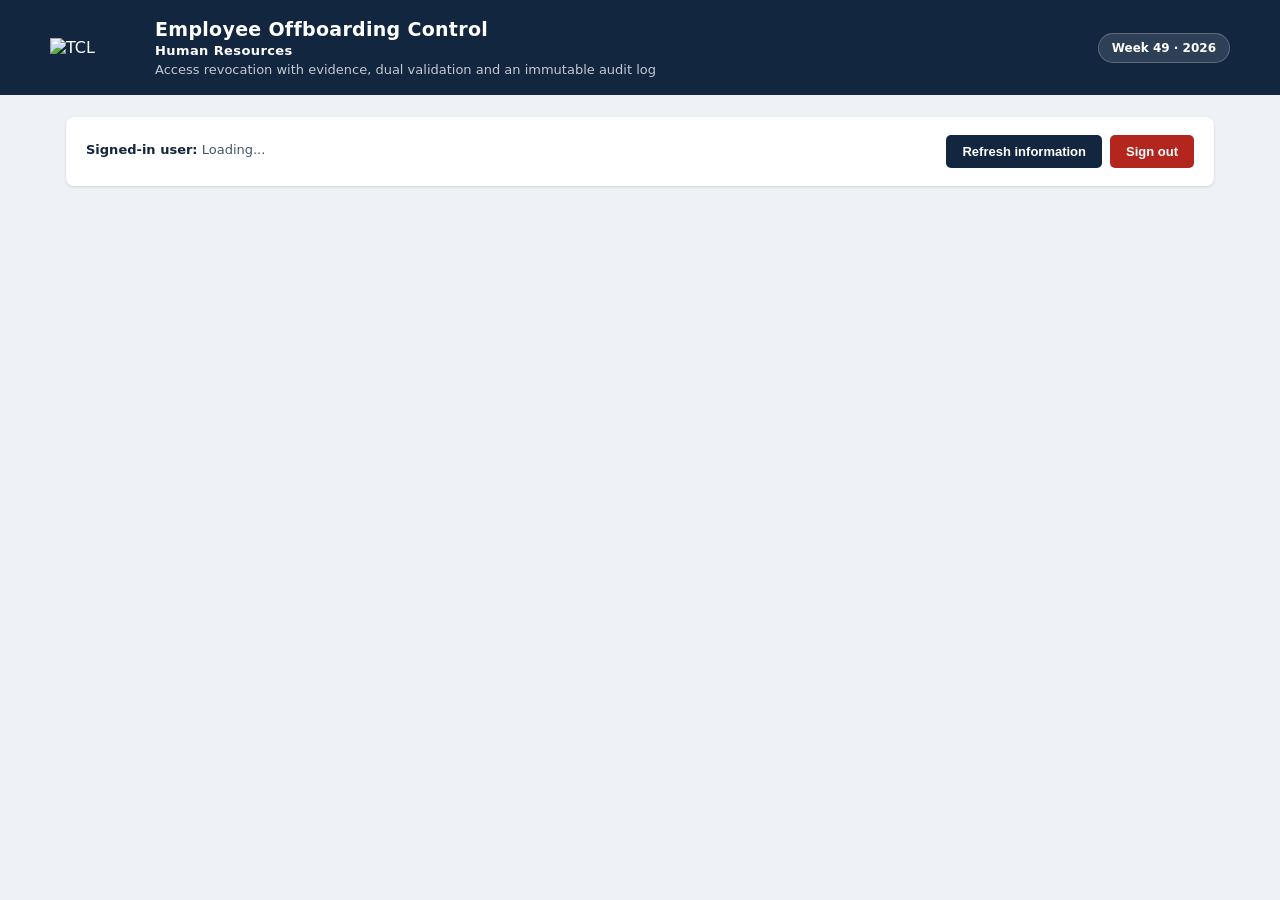
==== src/main/resources/static/index.html @ 0ecf7e20 "Primera versión del sistema de offboarding" ====
<!DOCTYPE html>
<html lang="en">
<head>
<meta charset="utf-8">
<meta name="viewport" content="width=device-width, initial-scale=1">
<meta http-equiv="Cache-Control" content="no-cache, no-store, must-revalidate">
<meta http-equiv="Pragma" content="no-cache">
<meta http-equiv="Expires" content="0">
<title>Employee Offboarding Control</title>

<style>
*{box-sizing:border-box}

body{
  font-family:system-ui,Segoe UI,sans-serif;
  margin:0;
  background:#eef1f5;
  color:#1c2530
}

header{
  background:#12263f;
  color:#fff;
  padding:18px 26px
}

header h1{
  margin:0;
  font-size:19px;
  letter-spacing:.3px
}

header p{
  margin:4px 0 0;
  font-size:13px;
  opacity:.75
}

main{
  max-width:1180px;
  margin:22px auto;
  padding:0 16px
}

.hidden{
  display:none!important
}

.card{
  background:#fff;
  border-radius:8px;
  padding:18px 20px;
  margin-bottom:18px;
  box-shadow:0 1px 3px rgba(0,0,0,.12)
}

.card h2{
  margin:0 0 14px;
  font-size:15px;
  text-transform:uppercase;
  letter-spacing:.6px;
  color:#3f5875;
  border-bottom:2px solid #e3e8ee;
  padding-bottom:8px
}

.session-card{
  display:flex;
  justify-content:space-between;
  align-items:center;
  gap:16px;
  flex-wrap:wrap
}

.session-info{
  font-size:13px;
  color:#42556c
}

.session-info strong{
  color:#12263f
}

.session-roles{
  margin-top:5px;
  font-size:11px;
  color:#66788c
}

.profile-label{
  display:inline-block;
  margin-top:7px;
  padding:3px 10px;
  border-radius:12px;
  background:#d7e9fb;
  color:#14548c;
  font-size:11px;
  font-weight:700
}

.session-actions{
  display:flex;
  align-items:center;
  gap:8px
}

.session-actions form{
  margin:0
}

.session-actions button{
  margin-top:0
}

button.logout{
  background:#b3261e
}

button.logout:hover{
  background:#8e1d17
}

label{
  display:block;
  font-size:12px;
  font-weight:600;
  color:#5a6b7f;
  margin:8px 0 3px
}

input,select,textarea{
  width:100%;
  padding:8px 10px;
  border:1px solid #c8d2de;
  border-radius:5px;
  font-size:13px;
  font-family:inherit
}

.grid{
  display:grid;
  grid-template-columns:repeat(auto-fit,minmax(210px,1fr));
  gap:0 14px
}

button{
  background:#12263f;
  color:#fff;
  border:0;
  padding:9px 16px;
  border-radius:5px;
  cursor:pointer;
  font-size:13px;
  font-weight:600;
  margin-top:12px
}

button:hover{
  background:#1d3a5f
}

button.mini{
  padding:5px 10px;
  font-size:11px;
  margin:2px 3px 2px 0
}

button.ok{
  background:#1c7a4a
}

button.ok:hover{
  background:#239159
}

button.val{
  background:#8a5a00
}

button.val:hover{
  background:#a86e00
}

table{
  width:100%;
  border-collapse:collapse;
  font-size:13px
}

th{
  background:#f4f7fa;
  text-align:left;
  padding:8px;
  font-size:11px;
  text-transform:uppercase;
  color:#5a6b7f;
  border-bottom:2px solid #e3e8ee
}

td{
  padding:8px;
  border-bottom:1px solid #eef1f5;
  vertical-align:top
}

.table-wrapper{
  width:100%;
  overflow-x:auto
}

.pill{
  display:inline-block;
  padding:2px 9px;
  border-radius:11px;
  font-size:11px;
  font-weight:700;
  margin:1px
}

.PENDIENTE{
  background:#fdf0d5;
  color:#8a5a00
}

.COMPLETADA{
  background:#d7e9fb;
  color:#14548c
}

.VALIDADA{
  background:#d5f0e0;
  color:#146c42
}

.CRITICO,.ALTO{
  background:#fbdcd8;
  color:#a52314
}

.NORMAL,.BAJO{
  background:#e2e7ee;
  color:#42556c
}

.crit{
  color:#a52314;
  font-weight:700
}


.case-header{
  display:flex;
  align-items:center;
  gap:10px;
  width:100%
}

.case-toggle{
  flex:0 0 auto;
  width:31px;
  height:31px;
  margin:0;
  padding:0;
  border-radius:50%;
  background:#e5ebf2;
  color:#12263f;
  display:flex;
  align-items:center;
  justify-content:center;
  cursor:pointer
}

.case-toggle:hover{
  background:#d2dce8
}

.case-arrow{
  display:inline-block;
  font-size:13px;
  transition:transform .18s ease
}

.caso.expanded .case-arrow{
  transform:rotate(90deg)
}

.case-summary{
  flex:1;
  min-width:0
}

.case-summary-main{
  display:flex;
  align-items:center;
  gap:7px;
  flex-wrap:wrap
}

.case-summary-secondary{
  margin-top:3px;
  color:#5a6b7f;
  font-size:12px
}

.caso-body{
  display:none
}

.caso.expanded .caso-body{
  display:block
}

.case-count{
  color:#5a6b7f;
  font-size:11px;
  white-space:nowrap
}

.empty-row{
  padding:14px;
  text-align:center;
  color:#66788c
}

.caso{
  border:1px solid #dde4ec;
  border-radius:7px;
  margin-bottom:14px;
  overflow:hidden
}

.caso-h{
  background:#f7f9fc;
  padding:11px 14px;
  border-bottom:1px solid #dde4ec
}

.caso-h b{
  font-size:14px
}

.meta{
  font-size:12px;
  color:#5a6b7f;
  margin-top:3px
}

.notice{
  border-radius:6px;
  padding:10px 12px;
  margin-top:12px;
  font-size:13px;
  display:none
}

.notice.ok{
  display:block;
  color:#146c42;
  background:#d5f0e0;
  border:1px solid #acd9bf
}

.notice.error{
  display:block;
  color:#a52314;
  background:#fbdcd8;
  border:1px solid #e9b1aa
}

#log{
  background:#0f1b2b;
  color:#b8f0c8;
  font-family:Consolas,monospace;
  font-size:12px;
  padding:12px;
  border-radius:6px;
  height:150px;
  overflow-y:auto;
  white-space:pre-wrap
}

.err{color:#ff8f7d}
.warn{color:#ffd479}

.header-content{
  max-width:1180px;
  margin:0 auto;
  display:flex;
  align-items:center;
  gap:17px
}

.brand-logo{
  width:88px;
  height:auto;
  flex:0 0 auto;
  display:block
}

.header-text{
  min-width:0;
  flex:1
}

.header-department{
  margin-top:3px;
  color:#ffffff;
  font-size:13px;
  font-weight:700;
  letter-spacing:.4px
}

.week-indicator{
  flex:0 0 auto;
  background:rgba(255,255,255,.12);
  border:1px solid rgba(255,255,255,.23);
  border-radius:18px;
  padding:7px 13px;
  font-size:12px;
  font-weight:700;
  white-space:nowrap
}

.collapsible-card-header{
  display:flex;
  align-items:center;
  gap:10px;
  border-bottom:2px solid #e3e8ee;
  padding-bottom:8px;
  margin-bottom:0
}

.collapsible-card-header h2{
  flex:1;
  margin:0;
  padding:0;
  border:0
}

.audit-toggle{
  flex:0 0 auto;
  width:31px;
  height:31px;
  margin:0;
  padding:0;
  border-radius:50%;
  background:#e5ebf2;
  color:#12263f;
  display:flex;
  align-items:center;
  justify-content:center
}

.audit-toggle:hover{
  background:#d2dce8
}

.audit-arrow{
  display:inline-block;
  transition:transform .18s ease
}

#seccion_auditoria.expanded .audit-arrow{
  transform:rotate(90deg)
}

.audit-body{
  margin-top:14px
}

.reopen{
  background:#6d3fa0
}

.reopen:hover{
  background:#8150b6
}

@media(max-width:700px){
  .header-content{
    align-items:flex-start;
    flex-wrap:wrap
  }

  .brand-logo{
    width:70px
  }

  .week-indicator{
    width:100%;
    text-align:center
  }
}


/* FEATURE_V7_EQUIPOS_ACCESOS */
.selection-panel{
  margin:18px 0;
  padding:16px;
  border:1px solid #d8e0e8;
  border-radius:8px;
  background:#f8fafc
}

.selection-panel legend{
  padding:0 8px;
  font-weight:700;
  color:#24364b
}

.selection-options{
  display:flex;
  flex-wrap:wrap;
  gap:8px 24px;
  margin:8px 0
}

.selection-option{
  display:inline-flex;
  align-items:center;
  gap:8px;
  margin:0;
  font-weight:500;
  cursor:pointer
}

.selection-option input{
  width:auto;
  margin:0
}

.assignment-detail{
  margin-top:13px
}

.assignment-detail label{
  display:block;
  margin-bottom:5px
}

.selection-help{
  margin:5px 0 12px;
  color:#66788c;
  font-size:12px
}


/* FEATURE_ADMINISTRACION_USUARIOS_V3 */
.password-grid{
  display:grid;
  grid-template-columns:repeat(auto-fit,minmax(220px,1fr));
  gap:12px
}

.modal-overlay{
  position:fixed;
  inset:0;
  z-index:1000;
  display:flex;
  align-items:center;
  justify-content:center;
  padding:20px;
  background:rgba(0,0,0,.55)
}

.modal-panel{
  width:min(720px,100%);
  max-height:90vh;
  overflow:auto;
  padding:22px;
  border-radius:10px;
  background:#fff;
  box-shadow:0 18px 50px rgba(0,0,0,.3)
}

.modal-actions{
  display:flex;
  justify-content:flex-end;
  flex-wrap:wrap;
  gap:10px;
  margin-top:18px
}

.user-actions{
  white-space:nowrap
}


/* FEATURE_CORREO_OPCIONAL_USUARIOS */
.required-marker{
  color:#c62828;
  font-weight:800;
  margin-left:3px
}

.optional-marker{
  color:#66788c;
  font-size:12px;
  font-weight:400
}

.required-legend{
  margin:4px 0 14px;
  color:#66788c;
  font-size:12px
}

.no-email{
  color:#78899a;
  font-size:12px;
  font-style:italic
}

</style>
</head>

<body>

<header>
  <div class="header-content">

    <img
      src="/images/tcl-logo.svg"
      class="brand-logo"
      alt="TCL">

    <div class="header-text">
      <h1>Employee Offboarding Control</h1>

      <div class="header-department">
        Human Resources
      </div>

      <p>
        Access revocation with evidence,
        dual validation and an immutable audit log
      </p>
    </div>

    <div id="week_indicator" class="week-indicator">
      Calculating week...
    </div>

  </div>
</header>

<main>

<div class="card session-card">
  <div class="session-info">
    <div>
      <strong>Signed-in user:</strong>
      <span id="usuario_actual">Loading...</span>
    </div>

    <div id="roles_actuales" class="session-roles"></div>
    <div id="perfil_actual" class="profile-label hidden"></div>
  </div>

  <div class="session-actions">
    <button
      id="btn_recargar"
      type="button"
      onclick="recargar()">
      Refresh information
    </button>

    <form method="post" action="/logout">
      <button type="submit" class="logout">
        Sign out
      </button>
    </form>
  </div>
</div>


<div id="sin_permisos" class="card hidden">
  <h2>No assigned profile</h2>
  <p>
    Your account is active, but it does not have an authorized profile.
    Contact the Offboarding administrator.
  </p>
</div>

<div id="seccion_captura" class="card hidden">
  <h2>Register employee offboarding</h2>
  <!-- FEATURE_CAMPOS_CAPTURA_BAJA_FINAL -->
  <p class="required-legend">
    <span class="required-marker">*</span>
    Required field. All other fields are optional.
  </p>


  <div class="grid">
    <div>
      <label>Employee name<span class="required-marker">*</span></label>
      <input id="n" autocomplete="off" placeholder="Full name" required aria-required="true">
    </div>

    <div>
      <label>Employee number or identifier<span class="required-marker">*</span></label>
      <input id="idf" autocomplete="off" placeholder="Employee number" required aria-required="true">
    </div>

    <div>
      <label>Corporate email <span class="optional-marker">(optional)</span></label>
      <input id="mail" type="email" autocomplete="off" placeholder="employee@company.com">
    </div>

    <div>
      <label>Department<span class="required-marker">*</span></label>
      <input id="dep" autocomplete="off" placeholder="Department" required aria-required="true">
    </div>


    <div>
      <label>Building <span class="optional-marker">(optional)</span></label>

      <input
        id="building"
        autocomplete="off"
        placeholder="Ejemplo: Building A">
    </div>

    <div>
      <label>Work area<span class="required-marker">*</span></label>

      <input
        id="work_area"
        autocomplete="off"
        placeholder="Example: Second floor – Finance" required aria-required="true">
    </div>

    <div>
      <label>Direct manager<span class="required-marker">*</span></label>
      <input id="jefe" autocomplete="off" placeholder="Manager name" required aria-required="true">
    </div>

    <div>
      <label>Offboarding type <span class="optional-marker">(optional)</span></label>
      <select id="tipo">
        <option value="" selected disabled>Select a type</option>
        <option value="RENUNCIA">Resignation</option>
        <option value="DESPIDO">Termination</option>
        <option value="FIN_DE_CONTRATO">End of contract</option>
        <option value="JUBILACION">Retirement</option>
        <option value="MUTUO_ACUERDO">Mutual agreement</option>
        <option value="FALLECIMIENTO">Deceased</option>
      </select>
    </div>

    <div>
      <label>Effective date <span class="optional-marker">(optional)</span></label>
      <input id="fecha" type="datetime-local">
    </div>

    <div>
      <label>Risk level<span class="required-marker">*</span></label>
      <select id="riesgo" required aria-required="true">
        <option value="" selected disabled>Select a risk level</option>
        <option value="BAJO">Low</option>
        <option value="NORMAL">Normal</option>
        <option value="ALTO">High</option>
        <option value="CRITICO">Critical</option>
      </select>
    </div>

    <div>
      <label>Confidential <span class="optional-marker">(optional)</span></label>
      <select id="conf">
        <option value="" selected disabled>Select an option</option>
        <option value="false">No</option>
        <option value="true">Yes</option>
      </select>
    </div>
  </div>


  <fieldset class="selection-panel">
    <legend>Equipment assigned to the employee <span class="optional-marker">(optional)</span></legend>

    <p class="selection-help">
      Seleccione los equipos que Human Resources tiene
      registrados como asignados.
    </p>

    <div class="selection-options">
      <label class="selection-option">
        <input
          id="eq_computer"
          type="checkbox"
          onchange="actualizarCamposAsignacion()">
        Computer
      </label>

      <label class="selection-option">
        <input
          id="eq_phone"
          type="checkbox"
          onchange="actualizarCamposAsignacion()">
        Phone
      </label>
    </div>

    <div
      id="computer_details_container"
      class="assignment-detail hidden">

      <label>Computer identification <span class="optional-marker">(optional)</span></label>

      <input
        id="computer_details"
        maxlength="250"
        autocomplete="off"
        placeholder="Asset tag, hostname, model, or description">
    </div>

    <div
      id="phone_details_container"
      class="assignment-detail hidden">

      <label>Phone identification <span class="optional-marker">(optional)</span></label>

      <input
        id="phone_details"
        maxlength="250"
        autocomplete="off"
        placeholder="Asset tag, phone number, IMEI, or description">
    </div>
  </fieldset>

  <fieldset class="selection-panel">
    <legend>Employee access <span class="optional-marker">(optional)</span></legend>

    <p class="selection-help">
      Select all applicable access types.
    </p>

    <div class="selection-options">
      <label class="selection-option">
        <input
          type="checkbox"
          class="offboarding-access"
          value="WINDOWS">
        Windows
      </label>

      <label class="selection-option">
        <input
          type="checkbox"
          class="offboarding-access"
          value="OFFICE">
        Office
      </label>

      <label class="selection-option">
        <input
          type="checkbox"
          class="offboarding-access"
          value="SMES">
        SMES
      </label>

      <label class="selection-option">
        <input
          type="checkbox"
          class="offboarding-access"
          value="CMP">
        CMP
      </label>

      <label class="selection-option">
        <input
          type="checkbox"
          class="offboarding-access"
          value="VPN">
        VPN
      </label>

      <label class="selection-option">
        <input
          id="access_other"
          type="checkbox"
          class="offboarding-access"
          value="OTHER"
          onchange="actualizarCamposAsignacion()">
        Other
      </label>
    </div>

    <div
      id="other_access_container"
      class="assignment-detail hidden">

      <label>Specify other access <span class="optional-marker">(optional)</span></label>

      <textarea
        id="other_accesses"
        rows="3"
        maxlength="1000"
        autocomplete="off"
        placeholder="Additional systems, applications, portals, or permissions"></textarea>
    </div>
  </fieldset>

  <label>Comments <span class="optional-marker">(optional)</span></label>
  <textarea id="obs" autocomplete="off" rows="3"></textarea>

  <button onclick="crearCase()">
    Register offboarding
  </button>

  <div id="resultado_captura" class="notice"></div>
</div>


<div id="seccion_registros_rh" class="card hidden">
  <h2>Records created during this session</h2>

  <p style="font-size:12px;color:#66788c;margin-top:-5px">
    Each registered offboarding case will be added as a new row.
  </p>

  <div class="table-wrapper">
    <table>
      <thead>
        <tr>
          <th>Hora</th>
          <th>Case</th>
          <th>Employee</th>
          <th>Identifier</th>
          <th>Department</th>
          <th>Building</th>
          <th>Área</th>
          <th>Offboarding type</th>
          <th>Effective date</th>
          <th>Status</th>
        </tr>
      </thead>

      <tbody id="tabla_registros_rh">
        <tr>
          <td colspan="10" class="empty-row">
            Todavía no has registrado bajas en esta sesión.
          </td>
        </tr>
      </tbody>
    </table>
  </div>
</div>

<div id="seccion_usuarios" class="card hidden">
  <h2>User administration</h2>
  <p class="required-legend">
    <span class="required-marker">*</span>
    Campo obligatorio
  </p>


  <div class="grid">
    <div>
      <label>Username<span class="required-marker">*</span></label>
      <input id="nu_user" autocomplete="off" placeholder="nombre.apellido">
    </div>

    <div>
      <label>Full name<span class="required-marker">*</span></label>
      <input id="nu_nombre" autocomplete="off" placeholder="First name Last name">
    </div>

    <div>
      <label>Email <span class="optional-marker">(optional)</span></label>
      <input id="nu_mail" autocomplete="off" placeholder="user@company.com">
    </div>

    <div>
      <label>Temporary password<span class="required-marker">*</span></label>
      <input id="nu_pass" type="password" autocomplete="new-password"
        placeholder="At least 12 characters">

      <button
        class="mini"
        type="button"
        onclick="generarPass()">
        Generar
      </button>
    </div>
  </div>

  <label>Assigned profiles<span class="required-marker">*</span></label>

  <div style="font-size:13px;line-height:1.9;padding:6px 0">

    <label style="display:inline-block;margin-right:20px;font-weight:400">
      <input
        type="checkbox"
        class="rol"
        value="RECURSOS_HUMANOS"
        style="width:auto">
      <b>Human Resources</b> — solamente captura
    </label>

    <label style="display:inline-block;margin-right:20px;font-weight:400">
      <input
        type="checkbox"
        class="rol"
        value="IT_ENGINEER"
        style="width:auto">
      <b>IT Engineer</b> — procesa tareas
    </label>

    <label style="display:inline-block;margin-right:20px;font-weight:400">
      <input
        type="checkbox"
        class="rol"
        value="AUDITOR"
        style="width:auto">
      <b>Auditor</b> — consulta de solo lectura
    </label>

    <label style="display:inline-block;margin-right:20px;font-weight:400">
      <input
        type="checkbox"
        class="rol"
        value="ADMIN"
        style="width:auto">
      <b>Administrador</b> — control completo
    </label>
  </div>

  <div
    id="nu_aviso"
    style="font-size:12px;color:#a52314;font-weight:600;min-height:17px">
  </div>

  <button onclick="crearUsername()">
    Create user
  </button>

  <div class="table-wrapper" style="margin-top:18px">
    <table>
      <thead>
        <tr>
          <th>#</th>
          <th>Username</th>
          <th>Nombre</th>
          <th>Email</th>
          <th>Perfiles</th>
          <th>Status</th>
          <th>Actions</th>
        </tr>
      </thead>
      <tbody id="tabla_usuarios"></tbody>
    </table>
  </div>
</div>


<div id="modal_usuario" class="modal-overlay hidden">
  <div class="modal-panel">
    <h2>Edit user</h2>
    <p class="required-legend">
      <span class="required-marker">*</span>
      Campo obligatorio
    </p>


    <input id="eu_id" type="hidden">

    <div class="grid">
      <div>
        <label>Username</label>
        <input id="eu_username" disabled>
      </div>

      <div>
        <label>Full name<span class="required-marker">*</span></label>
        <input id="eu_nombre" maxlength="150">
      </div>

      <div>
        <label>Email <span class="optional-marker">(optional)</span></label>
        <input
          id="eu_mail"
          type="email"
          maxlength="150">
      </div>

      <div>
        <label class="selection-option">
          <input id="eu_enabled" type="checkbox">
          Active account
        </label>
      </div>
    </div>

    <label>Assigned profiles</label>

    <div class="selection-options">
      <label class="selection-option">
        <input
          type="checkbox"
          class="eu_rol"
          value="RECURSOS_HUMANOS">
        Human Resources
      </label>

      <label class="selection-option">
        <input
          type="checkbox"
          class="eu_rol"
          value="IT_ENGINEER">
        IT Engineer
      </label>

      <label class="selection-option">
        <input
          type="checkbox"
          class="eu_rol"
          value="AUDITOR">
        Auditor
      </label>

      <label class="selection-option">
        <input
          type="checkbox"
          class="eu_rol"
          value="ADMIN">
        Administrador
      </label>
    </div>

    <hr>

    <h3>Reset password</h3>

    <p style="font-size:12px;color:#66788c">
      Deja estos campos vacíos si no deseas cambiarla.
    </p>

    <div class="password-grid">
      <div>
        <label>New password</label>
        <input
          id="eu_password"
          type="password"
          autocomplete="new-password">
      </div>

      <div>
        <label>Confirm password</label>
        <input
          id="eu_password_confirm"
          type="password"
          autocomplete="new-password">
      </div>
    </div>

    <div id="eu_aviso" class="notice"></div>

    <div class="modal-actions">
      <button
        type="button"
        class="logout"
        onclick="cerrarEditUsername()">
        Cancel
      </button>

      <button
        type="button"
        onclick="guardarEditUsername()">
        Save changes
      </button>
    </div>
  </div>
</div>


<div id="seccion_casos" class="card hidden">
  <h2 id="titulo_casos">Cases y tareas</h2>
  <div id="casos">Loading...</div>
</div>

<div id="seccion_auditoria" class="card hidden">

  <div class="collapsible-card-header">

    <button
      id="btn_audit_toggle"
      type="button"
      class="audit-toggle"
      aria-expanded="false"
      title="Expandir bitácora"
      onclick="toggleAuditoria()">

      <span class="audit-arrow">▶</span>
    </button>

    <h2>Audit log</h2>

    <span id="audit_count" class="case-count">
      0 eventos
    </span>
  </div>

  <div id="audit_body" class="audit-body hidden">
    <div class="table-wrapper">
      <table>
        <thead>
          <tr>
            <th>#</th>
            <th>Semana</th>
            <th>Fecha</th>
            <th>Actor</th>
            <th>Acción</th>
            <th>Entity</th>
            <th>Detalle</th>
          </tr>
        </thead>

        <tbody id="audit"></tbody>
      </table>
    </div>
  </div>
</div>

<div id="seccion_log" class="card hidden">
  <h2>Session activity</h2>
  <div id="log"></div>
</div>

</main>

<script>
const $ = id => document.getElementById(id);

let rolesActuales = new Set();
let usuarioActual = '';


function obtenerSemanaISO(valor) {
  const fecha = valor
    ? new Date(valor)
    : new Date();

  const fechaUTC = new Date(
    Date.UTC(
      fecha.getFullYear(),
      fecha.getMonth(),
      fecha.getDate()
    )
  );

  const dia = fechaUTC.getUTCDay() || 7;

  fechaUTC.setUTCDate(
    fechaUTC.getUTCDate() + 4 - dia
  );

  const inicioAnio = new Date(
    Date.UTC(
      fechaUTC.getUTCFullYear(),
      0,
      1
    )
  );

  const semana = Math.ceil(
    (
      (
        fechaUTC -
        inicioAnio
      ) / 86400000 + 1
    ) / 7
  );

  return {
    week: semana,
    year: fechaUTC.getUTCFullYear()
  };
}

function textoSemanaISO(valor) {
  const resultado = obtenerSemanaISO(valor);

  return 'S' +
    String(resultado.week).padStart(2, '0') +
    ' · ' +
    resultado.year;
}

function actualizarIndicadorSemana() {
  const resultado = obtenerSemanaISO();

  const indicador = $('week_indicator');

  if (!indicador) {
    return;
  }

  indicador.textContent =
    'Week ' +
    resultado.week +
    ' · ' +
    resultado.year;
}

function toggleAuditoria() {
  const seccion = $('seccion_auditoria');
  const cuerpo = $('audit_body');
  const boton = $('btn_audit_toggle');

  if (!seccion || !cuerpo || !boton) {
    return;
  }

  const expandir = cuerpo.classList.contains('hidden');

  cuerpo.classList.toggle(
    'hidden',
    !expandir
  );

  seccion.classList.toggle(
    'expanded',
    expandir
  );

  boton.setAttribute(
    'aria-expanded',
    expandir ? 'true' : 'false'
  );

  boton.setAttribute(
    'title',
    expandir
      ? 'Contraer bitácora'
      : 'Expandir bitácora'
  );
}


function tieneRol(rol) {
  return rolesActuales.has(rol);
}

function mostrar(id, visible) {
  const elemento = $(id);

  if (!elemento) {
    return;
  }

  elemento.classList.toggle('hidden', !visible);
}

function esc(valor) {
  return (valor == null ? '' : String(valor))
    .replace(/[<>&]/g, caracter => ({
      '<': '&lt;',
      '>': '&gt;',
      '&': '&amp;'
    }[caracter]));
}

function log(mensaje, clase) {
  const contenedor = $('log');

  if (!contenedor) {
    return;
  }

  const linea = document.createElement('div');

  if (clase) {
    linea.className = clase;
  }

  linea.textContent =
    new Date().toLocaleTimeString() + '  ' + mensaje;

  contenedor.prepend(linea);
}

async function api(path, method, body) {
  const respuesta = await fetch(path, {
    method: method || 'GET',
    headers: {
      'Content-Type': 'application/json'
    },
    body: body ? JSON.stringify(body) : undefined
  });

  if (respuesta.status === 401) {
    window.location.replace('/login.html?expired');

    return {
      status: 401,
      data: null
    };
  }

  let data = null;

  try {
    data = await respuesta.json();
  }
  catch (error) {
    data = null;
  }

  return {
    status: respuesta.status,
    data: data
  };
}


function claveRegistrosRH() {
  const usuario = usuarioActual || 'desconocido';

  return 'offboarding.rh.session.' + usuario.toLowerCase();
}

function obtenerRegistrosRH() {
  try {
    const contenido = sessionStorage.getItem(
      claveRegistrosRH()
    );

    if (!contenido) {
      return [];
    }

    const registros = JSON.parse(contenido);

    return Array.isArray(registros)
      ? registros
      : [];
  }
  catch (error) {
    console.error(
      'No fue posible leer el registro de RH',
      error
    );

    return [];
  }
}

function guardarRegistrosRH(registros) {
  try {
    sessionStorage.setItem(
      claveRegistrosRH(),
      JSON.stringify(registros)
    );
  }
  catch (error) {
    console.error(
      'No fue posible guardar el registro de RH',
      error
    );
  }
}

function agregarRegistroRH(caso, solicitud) {
  if (!tieneRol('RECURSOS_HUMANOS')) {
    return;
  }

  const registros = obtenerRegistrosRH();

  registros.unshift({
    registeredAt: new Date().toISOString(),
    caseNumber: caso.caseNumber || '-',
    employeeName: solicitud.employeeName || '-',
    employeeIdentifier:
      solicitud.employeeIdentifier || '-',
    department: solicitud.department || '-',
    building: solicitud.building || '-',
    workArea: solicitud.workArea || '-',
    terminationType:
      solicitud.terminationType || '-',
    effectiveAt:
      solicitud.effectiveAt || null,
    status: caso.status || 'REGISTRADA'
  });

  /*
   * Mantener como máximo los últimos 100 registros
   * de la sesión actual del navegador.
   */
  guardarRegistrosRH(
    registros.slice(0, 100)
  );

  renderizarRegistrosRH();
}

function renderizarRegistrosRH() {
  const tabla = $('tabla_registros_rh');

  if (!tabla) {
    return;
  }

  const registros = obtenerRegistrosRH();

  if (!registros.length) {
    tabla.innerHTML = `
      <tr>
        <td colspan="10" class="empty-row">
          Todavía no has registrado bajas en esta sesión.
        </td>
      </tr>
    `;

    return;
  }

  tabla.innerHTML = registros.map(registro => `
    <tr>
      <td>
        ${new Date(registro.registeredAt).toLocaleTimeString()}
      </td>

      <td>
        <b>${esc(registro.caseNumber)}</b>
      </td>

      <td>${esc(registro.employeeName)}</td>
      <td>${esc(registro.employeeIdentifier)}</td>
      <td>${esc(registro.department)}</td>
      <td>${esc(registro.building || '-')}</td>
      <td>${esc(registro.workArea || '-')}</td>
      <td>${esc(registro.terminationType)}</td>

      <td>
        ${registro.effectiveAt
          ? new Date(registro.effectiveAt).toLocaleString()
          : '-'}
      </td>

      <td>
        <span class="pill ${esc(registro.status)}">
          ${esc(registro.status)}
        </span>
      </td>
    </tr>
  `).join('');
}


function nombrePerfil() {
  if (tieneRol('ADMIN')) {
    return 'Administrador';
  }

  if (tieneRol('RECURSOS_HUMANOS')) {
    return 'Human Resources — solamente captura';
  }

  if (tieneRol('IT_ENGINEER')) {
    return 'IT Engineer — procesamiento de bajas';
  }

  if (tieneRol('AUDITOR')) {
    return 'Auditor — solo lectura';
  }

  return 'No profile autorizado';
}

function aplicarPermisos() {
  const esAdmin = tieneRol('ADMIN');
  const esRH = tieneRol('RECURSOS_HUMANOS');
  const esEngineer = tieneRol('IT_ENGINEER');
  const esAuditor = tieneRol('AUDITOR');

  const tienePerfil =
    esAdmin ||
    esRH ||
    esEngineer ||
    esAuditor;

  mostrar('perfil_actual', true);
  $('perfil_actual').textContent = nombrePerfil();

  mostrar('sin_permisos', !tienePerfil);
  mostrar('seccion_captura', esAdmin || esRH);

  /*
   * El resumen de registros es exclusivo del perfil
   * Human Resources.
   */
  mostrar(
    'seccion_registros_rh',
    esRH && !esAdmin
  );

  mostrar('seccion_usuarios', esAdmin);
  mostrar('seccion_casos', esAdmin || esEngineer || esAuditor);
  mostrar('seccion_auditoria', esAdmin || esAuditor);
  mostrar('seccion_log', esAdmin || esEngineer);

  mostrar(
    'btn_recargar',
    esAdmin || esEngineer || esAuditor
  );

  if (esAuditor && !esAdmin) {
    $('titulo_casos').textContent =
      'Consulta de casos y tareas — solo lectura';
  }
  else if (esEngineer && !esAdmin) {
    $('titulo_casos').textContent =
      'Procesamiento de bajas — IT Engineer';
  }
  else {
    $('titulo_casos').textContent =
      'Cases y tareas';
  }
}

async function cargarSesion() {
  const respuesta = await api('/api/auth/me');

  if (respuesta.status !== 200 || !respuesta.data) {
    return false;
  }

  usuarioActual =
    respuesta.data.username || 'Username';

  $('usuario_actual').textContent =
    usuarioActual;

  const roles = Array.isArray(respuesta.data.roles)
    ? respuesta.data.roles
    : [];

  rolesActuales = new Set(roles);

  $('roles_actuales').textContent = roles.length
    ? 'Perfiles: ' + roles.join(', ')
    : 'No profilees asignados';

  aplicarPermisos();
  renderizarRegistrosRH();

  return true;
}

function accionesTask(tarea) {
  const puedeComplete =
    tieneRol('ADMIN') ||
    tieneRol('IT_ENGINEER');

  const puedeValidar =
    tieneRol('ADMIN');

  const botones = [];

  if (puedeComplete && tarea.status === 'PENDIENTE') {
    botones.push(
      `<button class="mini ok" onclick="completar(${tarea.id})">Complete</button>`
    );
  }

  if (
    puedeValidar &&
    tarea.critical &&
    tarea.status === 'COMPLETADA'
  ) {
    botones.push(
      `<button class="mini val" onclick="validarActive(${tarea.id})">Validate receipt</button>`
    );
  }

  if (
    tieneRol('ADMIN') &&
    (
      tarea.status === 'COMPLETADA' ||
      tarea.status === 'VALIDADA' ||
      tarea.status === 'NO_APLICA'
    )
  ) {
    botones.push(
      `<button class="mini reopen" onclick="reabrir(${tarea.id})">Reopen</button>`
    );
  }

  return botones.length
    ? botones.join('')
    : '<span style="color:#78899b">Solo lectura</span>';
}

function toggleCase(id) {
  const caso = document.getElementById(
    'caso-' + id
  );

  if (!caso) {
    return;
  }

  const expandido =
    caso.classList.toggle('expanded');

  const boton = caso.querySelector('.case-toggle');

  if (boton) {
    boton.setAttribute(
      'aria-expanded',
      expandido ? 'true' : 'false'
    );

    boton.setAttribute(
      'title',
      expandido
        ? 'Contraer caso'
        : 'Expandir caso'
    );
  }
}

async function cargarCases() {
  /*
   * Conservar abiertos los casos que el usuario
   * ya había desplegado antes de la actualización.
   */
  const casosAbiertos = new Set(
    Array.from(
      document.querySelectorAll('.caso.expanded')
    ).map(elemento => elemento.dataset.caseId)
  );

  const respuesta = await api('/api/offboardings');

  if (respuesta.status !== 200) {
    $('casos').innerHTML =
      'No fue posible consultar los casos. HTTP ' +
      respuesta.status;

    log(
      'GET /api/offboardings -> ' + respuesta.status,
      'err'
    );

    return;
  }

  if (!respuesta.data.length) {
    $('casos').innerHTML =
      'No hay casos registrados.';

    return;
  }

  $('casos').innerHTML = respuesta.data.map(caso => {
    const tareas = (caso.tasks || [])
      .sort((a, b) => a.id - b.id);

    const tareasPendientes = tareas.filter(
      tarea => tarea.status === 'PENDIENTE'
    ).length;

    const estaAbierto = casosAbiertos.has(
      String(caso.id)
    );

    return `
      <div
        id="caso-${caso.id}"
        data-case-id="${caso.id}"
        class="caso ${estaAbierto ? 'expanded' : ''}">

        <div class="caso-h">
          <div class="case-header">

            <button
              type="button"
              class="case-toggle"
              aria-expanded="${estaAbierto ? 'true' : 'false'}"
              title="${estaAbierto ? 'Contraer caso' : 'Expandir caso'}"
              onclick="toggleCase(${caso.id})">

              <span class="case-arrow">▶</span>
            </button>

            <div class="case-summary">
              <div class="case-summary-main">

                <b>${esc(caso.caseNumber)}</b>

                <span>${esc(caso.employeeName)}</span>

                <span class="pill ${esc(caso.riskLevel)}">
                  ${esc(caso.riskLevel)}
                </span>

                <span class="pill ${esc(caso.status)}">
                  ${esc(caso.status)}
                </span>

                ${caso.confidential
                  ? '<span class="pill CRITICO">CONFIDENCIAL</span>'
                  : ''}
              </div>

              <div class="case-summary-secondary">
                ${esc(caso.department || '-')}
                &middot;
                Building ${esc(caso.building || '-')}
                &middot;
                Área ${esc(caso.workArea || '-')}
                &middot;
                ${esc(caso.terminationType)}
                &middot;
                efectiva
                ${new Date(caso.effectiveAt).toLocaleString()}
              </div>
            </div>

            <div class="case-count">
              ${tareas.length} tareas
              &middot;
              ${tareasPendientes} pendientes
            </div>

          </div>
        </div>

        <div class="caso-body">
          <div class="table-wrapper">
            <table>
              <thead>
                <tr>
                  <th>System</th>
                  <th>Task</th>
                  <th>Vence</th>
                  <th>Status</th>
                  <th>Evidence</th>
                  <th>Ejecutó</th>
                  <th>Validó</th>
                  <th>Actions</th>
                </tr>
              </thead>

              <tbody>
                ${tareas.map(tarea => `
                  <tr>
                    <td>
                      ${esc(tarea.systemName)}

                      ${tarea.critical
                        ? '<span class="crit">*</span>'
                        : ''}
                    </td>

                    <td>${esc(tarea.taskName)}</td>

                    <td>
                      ${new Date(tarea.dueAt).toLocaleString()}
                    </td>

                    <td>
                      <span class="pill ${esc(tarea.status)}">
                        ${esc(tarea.status)}
                      </span>
                    </td>

                    <td>
                      ${esc(tarea.evidenceReference || '-')}
                    </td>

                    <td>
                      ${esc(tarea.completedBy || '-')}
                    </td>

                    <td>
                      ${esc(tarea.validatedBy || '-')}
                    </td>

                    <td>
                      ${accionesTask(tarea)}
                    </td>
                  </tr>
                `).join('')}
              </tbody>
            </table>
          </div>
        </div>
      </div>
    `;
  }).join('');
}

async function cargarAudit() {
  const respuesta = await api('/api/audit');

  if (respuesta.status !== 200) {
    $('audit').innerHTML = `
      <tr>
        <td colspan="7">
          No fue posible consultar la bitácora.
          HTTP ${respuesta.status}
        </td>
      </tr>
    `;

    return;
  }

  const eventos = Array.isArray(respuesta.data)
    ? respuesta.data
    : [];

  const contador = $('audit_count');

  if (contador) {
    contador.textContent =
      eventos.length +
      (eventos.length === 1
        ? ' evento'
        : ' eventos');
  }

  if (!eventos.length) {
    $('audit').innerHTML = `
      <tr>
        <td colspan="7" class="empty-row">
          No existen eventos de auditoría.
        </td>
      </tr>
    `;

    return;
  }

  $('audit').innerHTML = eventos.map(evento => `
    <tr>
      <td>${evento.id}</td>

      <td>
        <span class="pill NORMAL">
          ${textoSemanaISO(evento.occurredAt)}
        </span>
      </td>

      <td>
        ${new Date(evento.occurredAt).toLocaleString()}
      </td>

      <td>
        <b>${esc(evento.actor)}</b>
      </td>

      <td>${esc(evento.action)}</td>

      <td>
        ${esc(evento.entityType)}
        #${evento.entityId == null ? '-' : evento.entityId}
      </td>

      <td>${esc(evento.details)}</td>
    </tr>
  `).join('');
}

async function completar(id) {
  if (
    !tieneRol('ADMIN') &&
    !tieneRol('IT_ENGINEER')
  ) {
    return;
  }

  const evidencia = prompt(
    'Referencia de evidencia (ticket, folio o captura):',
    'TICKET-INC-'
  );

  if (!evidencia) {
    return;
  }

  const comentarios = prompt(
    'Comments opcionales:',
    ''
  ) || null;

  const respuesta = await api(
    '/api/tasks/' + id + '/complete',
    'PATCH',
    {
      evidenceReference: evidencia,
      comments: comentarios
    }
  );

  log(
    `PATCH /api/tasks/${id}/complete -> ${respuesta.status}`,
    respuesta.status === 200 ? null : 'err'
  );

  await recargar();
}


async function reabrir(id) {
  if (!tieneRol('ADMIN')) {
    return;
  }

  const motivo = prompt(
    'Escribe el motivo para reabrir la tarea:',
    ''
  );

  if (motivo === null) {
    return;
  }

  const motivoLimpio = motivo.trim();

  if (motivoLimpio.length < 5) {
    alert(
      'El motivo debe tener al menos 5 caracteres.'
    );

    return;
  }

  const confirmar = confirm(
    'La tarea regresará a estado PENDIENTE.\n\n' +
    'Será necesario procesarla nuevamente.\n\n' +
    '¿Deseas continuar?'
  );

  if (!confirmar) {
    return;
  }

  const respuesta = await api(
    '/api/tasks/' + id + '/reopen',
    'PATCH',
    {
      reason: motivoLimpio
    }
  );

  if (respuesta.status === 200) {
    log(
      'Task ' + id +
      ' reabierta correctamente por ADMIN.'
    );
  }
  else {
    const detalle =
      respuesta.data &&
      (
        respuesta.data.detail ||
        respuesta.data.message
      );

    log(
      detalle ||
      (
        'No fue posible reabrir la tarea ' +
        id +
        '. HTTP ' +
        respuesta.status
      ),
      'err'
    );
  }

  await recargar();
}

async function validar(id) {
  if (!tieneRol('ADMIN')) {
    return;
  }

  const respuesta = await api(
    '/api/tasks/' + id + '/validate',
    'PATCH'
  );

  if (respuesta.status === 200) {
    log(
      `Task ${id} validada por ${respuesta.data.validatedBy}`
    );
  }
  else if (respuesta.status === 403) {
    log(
      'La validación debe realizarla una persona diferente a quien completó la tarea.',
      'warn'
    );
  }
  else {
    log(
      `Error validando tarea ${id}: HTTP ${respuesta.status}`,
      'err'
    );
  }

  await recargar();
}

function limpiarCaptura() {
  $('n').value = '';
  $('idf').value = '';
  $('mail').value = '';
  $('dep').value = '';
  $('building').value = '';
  $('work_area').value = '';
  $('jefe').value = '';
  $('obs').value = '';
  $('eq_computer').checked = false;
  $('eq_phone').checked = false;
  $('computer_details').value = '';
  $('phone_details').value = '';
  $('access_other').checked = false;
  $('other_accesses').value = '';

  document
    .querySelectorAll('.offboarding-access')
    .forEach(control => {
      control.checked = false;
    });

  actualizarCamposAsignacion();


  $('tipo').value = '';
  $('conf').value = '';
  $('riesgo').value = '';
  $('fecha').value = '';

  const resultado = $('resultado_captura');

  if (resultado) {
    resultado.className = 'notice';
    resultado.textContent = '';
  }

  $('n').focus();
}


function actualizarCamposAsignacion() {
  const computerSelected =
    $('eq_computer').checked;

  const phoneSelected =
    $('eq_phone').checked;

  const otherSelected =
    $('access_other').checked;

  mostrar(
    'computer_details_container',
    computerSelected
  );

  mostrar(
    'phone_details_container',
    phoneSelected
  );

  mostrar(
    'other_access_container',
    otherSelected
  );

  if (!computerSelected) {
    $('computer_details').value = '';
  }

  if (!phoneSelected) {
    $('phone_details').value = '';
  }

  if (!otherSelected) {
    $('other_accesses').value = '';
  }
}


function obtenerAccesosSeleccionados() {
  return Array
    .from(
      document.querySelectorAll(
        '.offboarding-access:checked'
      )
    )
    .map(control => control.value);
}


async function crearCase() {
  const resultado = $('resultado_captura');

  resultado.className = 'notice';
  resultado.textContent = '';

  const requiredFields = [
    {
      id: 'n',
      label: 'Employee name'
    },
    {
      id: 'idf',
      label: 'Employee number or identifier'
    },
    {
      id: 'dep',
      label: 'Department'
    },
    {
      id: 'work_area',
      label: 'Work area'
    },
    {
      id: 'jefe',
      label: 'Direct manager'
    },
    {
      id: 'riesgo',
      label: 'Risk level'
    }
  ];

  const missingFields =
    requiredFields.filter(field => {
      const control = $(field.id);

      return !String(
        control.value || ''
      ).trim();
    });

  if (missingFields.length) {
    resultado.className = 'notice error';
    resultado.textContent =
      'Complete the required fields: '
      + missingFields
          .map(field => field.label)
          .join(', ')
      + '.';

    const firstControl =
      $(missingFields[0].id);

    firstControl.focus();
    firstControl.scrollIntoView({
      behavior: 'smooth',
      block: 'center'
    });

    return;
  }

  const corporateEmail =
    $('mail').value.trim();

  const fecha =
    $('fecha').value;

  const accesosSeleccionados =
    obtenerAccesosSeleccionados();

  const solicitud = {
    employeeName:
      $('n').value.trim(),

    employeeIdentifier:
      $('idf').value.trim(),

    corporateEmail:
      corporateEmail || null,

    department:
      $('dep').value.trim(),

    building:
      $('building').value.trim() || null,

    workArea:
      $('work_area').value.trim(),

    managerName:
      $('jefe').value.trim(),

    terminationType:
      $('tipo').value || 'NO_ESPECIFICADO',

    effectiveAt:
      fecha
        ? new Date(fecha).toISOString()
        : new Date().toISOString(),

    riskLevel:
      $('riesgo').value,

    confidential:
      $('conf').value === 'true',

    computerAssigned:
      $('eq_computer').checked,

    computerDetails:
      $('computer_details').value.trim()
        || null,

    phoneAssigned:
      $('eq_phone').checked,

    phoneDetails:
      $('phone_details').value.trim()
        || null,

    accesses:
      accesosSeleccionados,

    otherAccesses:
      $('other_accesses').value.trim()
        || null,

    observations:
      $('obs').value.trim()
        || null
  };

  const respuesta = await api(
    '/api/offboardings',
    'POST',
    solicitud
  );

  if (respuesta.status === 201) {
    agregarRegistroRH(
      respuesta.data,
      solicitud
    );

    resultado.className = 'notice ok';
    resultado.textContent =
      'Baja registrada correctamente. Case: '
      + respuesta.data.caseNumber;

    limpiarCaptura();

    if (tieneRol('ADMIN')) {
      await cargarCases();
    }
  }
  else {
    resultado.className = 'notice error';
    resultado.textContent =
      respuesta.data && respuesta.data.detail
        ? respuesta.data.detail
        : 'Error registering the offboarding. HTTP '
          + respuesta.status;
  }
}


function generarPass() {
  const mayusculas = 'ABCDEFGHJKLMNPQRSTUVWXYZ';
  const minusculas = 'abcdefghijkmnopqrstuvwxyz';
  const numeros = '23456789';
  const simbolos = '#$%&*+-';
  const todos =
    mayusculas +
    minusculas +
    numeros +
    simbolos;

  let password = '';

  password += mayusculas[
    Math.floor(Math.random() * mayusculas.length)
  ];

  password += minusculas[
    Math.floor(Math.random() * minusculas.length)
  ];

  password += numeros[
    Math.floor(Math.random() * numeros.length)
  ];

  password += simbolos[
    Math.floor(Math.random() * simbolos.length)
  ];

  for (let i = 0; i < 12; i++) {
    password += todos[
      Math.floor(Math.random() * todos.length)
    ];
  }

  $('nu_pass').type = 'text';
  $('nu_pass').value = password;
}

async function crearUsername() {
  if (!tieneRol('ADMIN')) {
    return;
  }

  const roles = Array
    .from(
      document.querySelectorAll('.rol:checked')
    )
    .map(control => control.value);

  const aviso = $('nu_aviso');

  aviso.textContent = '';

  const username =
    $('nu_user').value.trim();

  const fullName =
    $('nu_nombre').value.trim();

  const email =
    $('nu_mail').value.trim();

  const password =
    $('nu_pass').value;

  const missingFields = [];

  if (!username) {
    missingFields.push('Username');
  }

  if (!fullName) {
    missingFields.push('Full name');
  }

  if (!password) {
    missingFields.push('Temporary password');
  }

  if (!roles.length) {
    missingFields.push('Perfiles');
  }

  if (missingFields.length) {
    aviso.textContent =
      'Complete the required fields: '
      + missingFields.join(', ')
      + '.';

    return;
  }

  if (
    typeof passwordSegura === 'function'
    && !passwordSegura(password)
  ) {
    aviso.textContent =
      'Password must contain 12 to 100 characters, including an uppercase letter, lowercase letter, number, and symbol.';

    return;
  }

  const respuesta = await api(
    '/api/users',
    'POST',
    {
      username: username,
      fullName: fullName,
      email: email || null,
      password: password,
      roles: roles
    }
  );

  if (respuesta.status === 201) {
    alert(
      'Username creado correctamente.\n\n'
      + 'Username: ' + username + '\n'
      + 'Contraseña: ' + password + '\n\n'
      + 'Esta contraseña no volverá a mostrarse.'
    );

    $('nu_user').value = '';
    $('nu_nombre').value = '';
    $('nu_mail').value = '';
    $('nu_pass').value = '';
    $('nu_pass').type = 'password';

    document
      .querySelectorAll('.rol:checked')
      .forEach(control => {
        control.checked = false;
      });

    await cargarUsernames();
    await cargarAudit();
  }
  else {
    aviso.textContent =
      respuesta.data && respuesta.data.detail
        ? respuesta.data.detail
        : 'No fue posible crear el usuario. HTTP '
          + respuesta.status;
  }
}


let usuariosAdministrados = [];


async function cargarUsernames() {
  const respuesta = await api('/api/users');
  const tabla = $('tabla_usuarios');

  if (respuesta.status !== 200) {
    tabla.innerHTML = `
      <tr>
        <td colspan="7">
          No fue posible consultar usuarios.
          HTTP ${respuesta.status}
        </td>
      </tr>
    `;

    return;
  }

  const usuarios = Array.isArray(respuesta.data)
    ? respuesta.data
    : respuesta.data.content || [];

  usuariosAdministrados = usuarios;

  tabla.innerHTML = usuarios.map(usuario => `
    <tr>
      <td>${usuario.id}</td>
      <td><b>${esc(usuario.username)}</b></td>
      <td>${esc(usuario.fullName)}</td>
      <td>
        ${usuario.email
          ? esc(usuario.email)
          : '<span class="no-email">Sin correo</span>'}
      </td>
      <td>
        ${(usuario.roles || []).map(rol => `
          <span class="pill NORMAL">${esc(rol)}</span>
        `).join(' ')}
      </td>
      <td>
        ${usuario.enabled === false
          ? '<span class="pill CRITICO">INACTIVO</span>'
          : '<span class="pill VALIDADA">ACTIVO</span>'}
      </td>
      <td class="user-actions">
        <button
          type="button"
          class="mini"
          onclick="abrirEditUsername(${usuario.id})">
          Edit
        </button>
      </td>
    </tr>
  `).join('');
}



function passwordSegura(password) {
  return (
    password.length >= 12 &&
    password.length <= 100 &&
    /[a-z]/.test(password) &&
    /[A-Z]/.test(password) &&
    /\d/.test(password) &&
    /[^A-Za-z0-9]/.test(password) &&
    !/\s/.test(password)
  );
}


function abrirEditUsername(id) {
  const usuario = usuariosAdministrados.find(
    item => Number(item.id) === Number(id)
  );

  if (!usuario) {
    alert('The user could not be found.');
    return;
  }

  $('eu_id').value = usuario.id;
  $('eu_username').value = usuario.username;
  $('eu_nombre').value = usuario.fullName || '';
  $('eu_mail').value = usuario.email || '';
  $('eu_enabled').checked =
    usuario.enabled !== false;
  $('eu_password').value = '';
  $('eu_password_confirm').value = '';

  const roles = new Set(usuario.roles || []);

  document
    .querySelectorAll('.eu_rol')
    .forEach(control => {
      control.checked = roles.has(control.value);
    });

  $('eu_aviso').className = 'notice';
  $('eu_aviso').textContent = '';

  mostrar('modal_usuario', true);
}


function cerrarEditUsername() {
  mostrar('modal_usuario', false);
}


async function guardarEditUsername() {
  const aviso = $('eu_aviso');

  aviso.className = 'notice';
  aviso.textContent = '';

  const id = $('eu_id').value;
  const fullName = $('eu_nombre').value.trim();
  const email = $('eu_mail').value.trim();

  const roles = Array
    .from(
      document.querySelectorAll('.eu_rol:checked')
    )
    .map(control => control.value);

  const password = $('eu_password').value;
  const passwordConfirm =
    $('eu_password_confirm').value;

  if (!fullName) {
    aviso.className = 'notice error';
    aviso.textContent =
      'Completa el campo obligatorio: Full name.';
    return;
  }

  if (!roles.length) {
    aviso.className = 'notice error';
    aviso.textContent =
      'Asigna al menos un perfil.';
    return;
  }

  if (password || passwordConfirm) {
    if (password !== passwordConfirm) {
      aviso.className = 'notice error';
      aviso.textContent =
        'La confirmación no coincide.';
      return;
    }

    if (!passwordSegura(password)) {
      aviso.className = 'notice error';
      aviso.textContent =
        'La contraseña debe incluir mayúscula, minúscula, número y símbolo.';
      return;
    }
  }

  const actualizacion = await api(
    '/api/users/' + encodeURIComponent(id),
    'PUT',
    {
      fullName: fullName,
      email: email || null,
      enabled: $('eu_enabled').checked,
      roles: roles
    }
  );

  if (actualizacion.status !== 200) {
    aviso.className = 'notice error';
    aviso.textContent =
      actualizacion.data && actualizacion.data.detail
        ? actualizacion.data.detail
        : 'No fue posible actualizar el usuario. HTTP '
          + actualizacion.status;
    return;
  }

  if (password) {
    const cambioPassword = await api(
      '/api/users/'
        + encodeURIComponent(id)
        + '/password',
      'PUT',
      {
        password: password
      }
    );

    if (cambioPassword.status !== 204) {
      aviso.className = 'notice error';
      aviso.textContent =
        cambioPassword.data &&
        cambioPassword.data.detail
          ? cambioPassword.data.detail
          : 'Los datos se actualizaron, pero la contraseña no pudo cambiarse. HTTP '
            + cambioPassword.status;

      await cargarUsernames();
      await cargarAudit();
      return;
    }
  }

  cerrarEditUsername();

  await cargarUsernames();
  await cargarAudit();

  alert(
    password
      ? 'Username y contraseña actualizados correctamente.'
      : 'Username actualizado correctamente.'
  );
}


async function validarActive(taskId) {
  if (!tieneRol('ADMIN')) {
    alert(
      'Solamente un administrador puede validar la recepción.'
    );

    return;
  }

  const activoRecibido = confirm(
    '¿Confirmas que el equipo o teléfono fue recibido físicamente?'
  );

  if (!activoRecibido) {
    return;
  }

  const inventarioActualizado = confirm(
    '¿Confirmas que el inventario de activos ya fue actualizado?'
  );

  if (!inventarioActualizado) {
    return;
  }

  const referencia = prompt(
    'Escribe el número de activo, folio o referencia de inventario:'
  );

  if (referencia === null) {
    return;
  }

  if (!referencia.trim()) {
    alert(
      'La referencia de inventario es obligatoria.'
    );

    return;
  }

  const comentarios = prompt(
    'Comments adicionales de validación (optional):'
  );

  if (comentarios === null) {
    return;
  }

  const respuesta = await api(
    '/api/tasks/'
      + encodeURIComponent(taskId)
      + '/validate',
    'PATCH',
    {
      assetReceived: true,
      inventoryUpdated: true,
      inventoryReference: referencia.trim(),
      validationComments:
        comentarios.trim() || null
    }
  );

  if (respuesta.status === 200) {
    alert(
      'Recepción del activo e inventario validados correctamente.'
    );

    await cargarCases();
    await cargarAudit();
  }
  else {
    alert(
      respuesta.data && respuesta.data.detail
        ? respuesta.data.detail
        : 'No fue posible validar el activo. HTTP '
          + respuesta.status
    );
  }
}


async function recargar() {
  const tareas = [];

  if (
    tieneRol('ADMIN') ||
    tieneRol('IT_ENGINEER') ||
    tieneRol('AUDITOR')
  ) {
    tareas.push(cargarCases());
  }

  if (
    tieneRol('ADMIN') ||
    tieneRol('AUDITOR')
  ) {
    tareas.push(cargarAudit());
  }

  if (tieneRol('ADMIN')) {
    tareas.push(cargarUsernames());
  }

  await Promise.all(tareas);
}

async function iniciar() {
  actualizarIndicadorSemana();
  limpiarCaptura();

  const sesionValida = await cargarSesion();

  if (!sesionValida) {
    return;
  }

  await recargar();
}

iniciar();

setInterval(() => {
  recargar();
}, 15000);
</script>


<!-- FEATURE_ENGLISH_VISIBLE_VALUES -->
<script>
(function () {
  const exactTranslations = {
    'RENUNCIA': 'Resignation',
    'DESPIDO': 'Termination',
    'FIN_DE_CONTRATO': 'End of contract',
    'JUBILACION': 'Retirement',
    'MUTUO_ACUERDO': 'Mutual agreement',
    'FALLECIMIENTO': 'Deceased',
    'NO_ESPECIFICADO': 'Not specified',

    'BAJO': 'Low',
    'NORMAL': 'Normal',
    'ALTO': 'High',
    'CRITICO': 'Critical',

    'PROGRAMADA': 'Scheduled',
    'EN_PROCESO': 'In progress',
    'COMPLETADA': 'Completed',
    'VALIDADA': 'Validated',
    'REABIERTA': 'Reopened',
    'NO_APLICA': 'Not applicable',
    'PENDIENTE': 'Pending',

    'ACTIVO': 'Active',
    'INACTIVO': 'Inactive',

    'RECURSOS HUMANOS': 'Human Resources',
    'TECNOLOGÍA DE LA INFORMACIÓN': 'Information Technology',
    'ADMINISTRADOR': 'Administrator',

    'CREADO': 'Created',
    'ACTUALIZADO': 'Updated',
    'COMPLETADO': 'Completed',
    'REABIERTO': 'Reopened'
  };

  const phraseTranslations = [
    [
      'Baja registrada correctamente.',
      'Offboarding registered successfully.'
    ],
    [
      'Completa los campos obligatorios:',
      'Complete the required fields:'
    ],
    [
      'Error registrando la baja.',
      'Error registering the offboarding.'
    ],
    [
      'No fue posible cargar',
      'Unable to load'
    ],
    [
      'No fue posible localizar',
      'Unable to locate'
    ],
    [
      'Usuario creado correctamente.',
      'User created successfully.'
    ],
    [
      'Usuario actualizado correctamente.',
      'User updated successfully.'
    ],
    [
      'Contraseña actualizada correctamente.',
      'Password updated successfully.'
    ]
  ];

  function translateVisibleText(value) {
    if (!value) {
      return value;
    }

    const trimmed = value.trim();

    if (exactTranslations[trimmed]) {
      return value.replace(
        trimmed,
        exactTranslations[trimmed]
      );
    }

    let translated = value;

    for (const translation of phraseTranslations) {
      translated = translated.replace(
        translation[0],
        translation[1]
      );
    }

    return translated;
  }

  function translateNode(node) {
    if (!node) {
      return;
    }

    if (node.nodeType === Node.TEXT_NODE) {
      const parent = node.parentElement;

      if (
        !parent
        || parent.matches(
          'script, style, input, textarea, option'
        )
      ) {
        return;
      }

      const translated =
        translateVisibleText(node.nodeValue);

      if (translated !== node.nodeValue) {
        node.nodeValue = translated;
      }

      return;
    }

    if (node.nodeType !== Node.ELEMENT_NODE) {
      return;
    }

    if (node.matches('script, style')) {
      return;
    }

    for (
      const child
      of node.childNodes
    ) {
      translateNode(child);
    }
  }

  translateNode(document.body);

  const observer = new MutationObserver(
    mutations => {
      for (const mutation of mutations) {
        if (
          mutation.type === 'characterData'
        ) {
          translateNode(mutation.target);
          continue;
        }

        for (
          const addedNode
          of mutation.addedNodes
        ) {
          translateNode(addedNode);
        }
      }
    }
  );

  observer.observe(
    document.body,
    {
      childList: true,
      subtree: true,
      characterData: true
    }
  );
})();
</script>

</body>
</html>
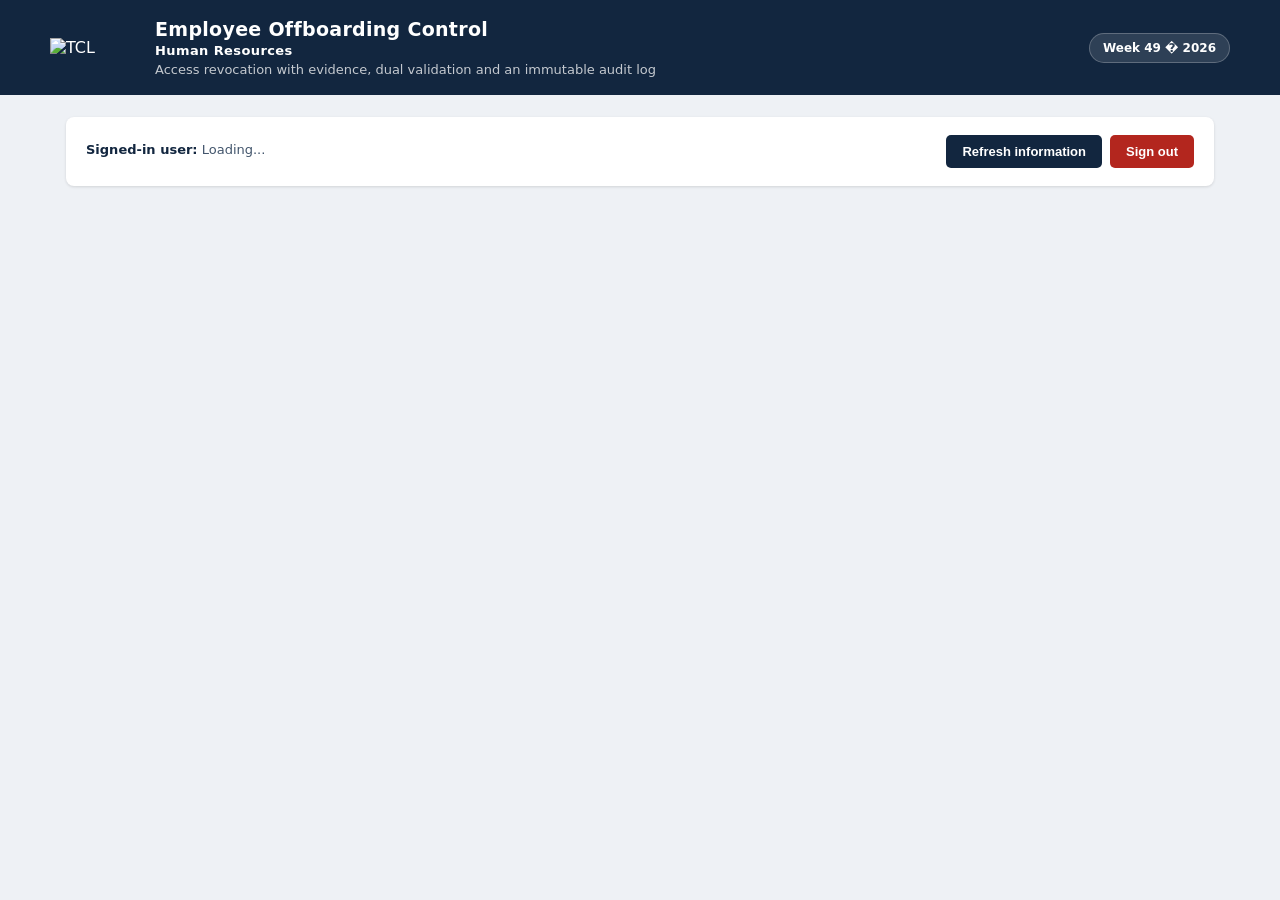
==== commit e7fa18ef: "DB" ====
--- a/src/main/resources/static/index.html
+++ b/src/main/resources/static/index.html
@@ -302,6 +302,36 @@
   font-size:12px
 }
 
+
+.case-details-grid{
+  display:grid;
+  grid-template-columns:repeat(auto-fill,minmax(180px,1fr));
+  gap:8px 16px;
+  padding:12px 16px;
+  margin-bottom:12px;
+  background:#f8fafc;
+  border-radius:6px;
+  border:1px solid #e2e8f0;
+  font-size:13px
+}
+
+.detail-group{
+  display:flex;
+  flex-direction:column;
+  gap:2px
+}
+
+.detail-label{
+  font-size:11px;
+  color:#5a6b7f;
+  text-transform:uppercase;
+  letter-spacing:.5px
+}
+
+.detail-value{
+  font-weight:500;
+  color:#1e293b
+}
 .caso-body{
   display:none
 }
@@ -692,14 +722,19 @@
 
 
   <div class="grid">
+        <div>
+      <label>Employee number<span class="required-marker">*</span></label>
+      <input id="idf" autocomplete="off"
+             placeholder="Type number and press Enter"
+             required aria-required="true"
+             onblur="buscarEmpleado()"
+             onkeydown="if(event.key==='Enter'){event.preventDefault();buscarEmpleado()}">
+      <div id="idf_status" style="font-size:11px;margin-top:3px;min-height:15px"></div>
+    </div>
+
     <div>
       <label>Employee name<span class="required-marker">*</span></label>
-      <input id="n" autocomplete="off" placeholder="Full name" required aria-required="true">
-    </div>
-
-    <div>
-      <label>Employee number or identifier<span class="required-marker">*</span></label>
-      <input id="idf" autocomplete="off" placeholder="Employee number" required aria-required="true">
+      <input id="n" autocomplete="off" placeholder="Auto-filled from employee number" required aria-required="true">
     </div>
 
     <div>
@@ -728,7 +763,7 @@
       <input
         id="work_area"
         autocomplete="off"
-        placeholder="Example: Second floor – Finance" required aria-required="true">
+        placeholder="Example: Second floor � Finance" required aria-required="true">
     </div>
 
     <div>
@@ -737,7 +772,7 @@
     </div>
 
     <div>
-      <label>Offboarding type <span class="optional-marker">(optional)</span></label>
+      <label>Offboarding type<span class="required-marker">*</span></label>
       <select id="tipo">
         <option value="" selected disabled>Select a type</option>
         <option value="RENUNCIA">Resignation</option>
@@ -750,13 +785,13 @@
     </div>
 
     <div>
-      <label>Effective date <span class="optional-marker">(optional)</span></label>
+      <label>Effective date<span class="required-marker">*</span></label>
       <input id="fecha" type="datetime-local">
     </div>
 
     <div>
-      <label>Risk level<span class="required-marker">*</span></label>
-      <select id="riesgo" required aria-required="true">
+      <label>Risk level <span class="optional-marker">(optional)</span></label>
+      <select id="riesgo">
         <option value="" selected disabled>Select a risk level</option>
         <option value="BAJO">Low</option>
         <option value="NORMAL">Normal</option>
@@ -829,6 +864,55 @@
     </div>
   </fieldset>
 
+
+  <fieldset class="selection-panel">
+    <legend>Additional information <span class="optional-marker">(optional)</span></legend>
+
+    <p class="selection-help">
+      Select all that apply to this employee.
+    </p>
+
+    <div class="selection-options">
+      <label class="selection-option">
+        <input
+          id="eq_fingerprint"
+          type="checkbox">
+        Fingerprint registered
+      </label>
+
+      <label class="selection-option">
+        <input
+          id="eq_faceid"
+          type="checkbox">
+        Face ID registered
+      </label>
+
+      <label class="selection-option">
+        <input
+          id="eq_epp"
+          type="checkbox">
+        EPP assigned
+      </label>
+
+      <label class="selection-option">
+        <input
+          id="eq_parking"
+          type="checkbox">
+        Parking access
+      </label>
+    </div>
+
+    <div class="assignment-detail">
+      <label>Employee category <span class="optional-marker">(optional)</span></label>
+      <select id="employee_category">
+        <option value="">� Select �</option>
+        <option value="DIRECTO">Directo</option>
+        <option value="INDIRECTO">Indirecto</option>
+        <option value="STAFF">Staff</option>
+        <option value="TEMPORAL">Temporal</option>
+      </select>
+    </div>
+  </fieldset>
   <fieldset class="selection-panel">
     <legend>Employee access <span class="optional-marker">(optional)</span></legend>
 
@@ -931,7 +1015,7 @@
           <th>Identifier</th>
           <th>Department</th>
           <th>Building</th>
-          <th>Área</th>
+          <th>�rea</th>
           <th>Offboarding type</th>
           <th>Effective date</th>
           <th>Status</th>
@@ -941,7 +1025,7 @@
       <tbody id="tabla_registros_rh">
         <tr>
           <td colspan="10" class="empty-row">
-            Todavía no has registrado bajas en esta sesión.
+            Todav�a no has registrado bajas en esta sesi�n.
           </td>
         </tr>
       </tbody>
@@ -997,7 +1081,7 @@
         class="rol"
         value="RECURSOS_HUMANOS"
         style="width:auto">
-      <b>Human Resources</b> — solamente captura
+      <b>Human Resources</b> � solamente captura
     </label>
 
     <label style="display:inline-block;margin-right:20px;font-weight:400">
@@ -1006,7 +1090,7 @@
         class="rol"
         value="IT_ENGINEER"
         style="width:auto">
-      <b>IT Engineer</b> — procesa tareas
+      <b>IT Engineer</b> � procesa tareas
     </label>
 
     <label style="display:inline-block;margin-right:20px;font-weight:400">
@@ -1015,7 +1099,7 @@
         class="rol"
         value="AUDITOR"
         style="width:auto">
-      <b>Auditor</b> — consulta de solo lectura
+      <b>Auditor</b> � consulta de solo lectura
     </label>
 
     <label style="display:inline-block;margin-right:20px;font-weight:400">
@@ -1024,7 +1108,7 @@
         class="rol"
         value="ADMIN"
         style="width:auto">
-      <b>Administrador</b> — control completo
+      <b>Administrador</b> � control completo
     </label>
   </div>
 
@@ -1135,7 +1219,7 @@
     <h3>Reset password</h3>
 
     <p style="font-size:12px;color:#66788c">
-      Deja estos campos vacíos si no deseas cambiarla.
+      Deja estos campos vac�os si no deseas cambiarla.
     </p>
 
     <div class="password-grid">
@@ -1190,10 +1274,10 @@
       type="button"
       class="audit-toggle"
       aria-expanded="false"
-      title="Expandir bitácora"
+      title="Expandir bit�cora"
       onclick="toggleAuditoria()">
 
-      <span class="audit-arrow">▶</span>
+      <span class="audit-arrow">&#9654;</span>
     </button>
 
     <h2>Audit log</h2>
@@ -1212,7 +1296,7 @@
             <th>Semana</th>
             <th>Fecha</th>
             <th>Actor</th>
-            <th>Acción</th>
+            <th>Acci�n</th>
             <th>Entity</th>
             <th>Detalle</th>
           </tr>
@@ -1285,7 +1369,7 @@
 
   return 'S' +
     String(resultado.week).padStart(2, '0') +
-    ' · ' +
+    ' � ' +
     resultado.year;
 }
 
@@ -1301,7 +1385,7 @@
   indicador.textContent =
     'Week ' +
     resultado.week +
-    ' · ' +
+    ' � ' +
     resultado.year;
 }
 
@@ -1334,8 +1418,8 @@
   boton.setAttribute(
     'title',
     expandir
-      ? 'Contraer bitácora'
-      : 'Expandir bitácora'
+      ? 'Contraer bit�cora'
+      : 'Expandir bit�cora'
   );
 }
 
@@ -1487,8 +1571,8 @@
   });
 
   /*
-   * Mantener como máximo los últimos 100 registros
-   * de la sesión actual del navegador.
+   * Mantener como m�ximo los �ltimos 100 registros
+   * de la sesi�n actual del navegador.
    */
   guardarRegistrosRH(
     registros.slice(0, 100)
@@ -1510,7 +1594,7 @@
     tabla.innerHTML = `
       <tr>
         <td colspan="10" class="empty-row">
-          Todavía no has registrado bajas en esta sesión.
+          Todav�a no has registrado bajas en esta sesi�n.
         </td>
       </tr>
     `;
@@ -1557,15 +1641,15 @@
   }
 
   if (tieneRol('RECURSOS_HUMANOS')) {
-    return 'Human Resources — solamente captura';
+    return 'Human Resources � solamente captura';
   }
 
   if (tieneRol('IT_ENGINEER')) {
-    return 'IT Engineer — procesamiento de bajas';
+    return 'IT Engineer � procesamiento de bajas';
   }
 
   if (tieneRol('AUDITOR')) {
-    return 'Auditor — solo lectura';
+    return 'Auditor � solo lectura';
   }
 
   return 'No profile autorizado';
@@ -1610,11 +1694,11 @@
 
   if (esAuditor && !esAdmin) {
     $('titulo_casos').textContent =
-      'Consulta de casos y tareas — solo lectura';
+      'Consulta de casos y tareas � solo lectura';
   }
   else if (esEngineer && !esAdmin) {
     $('titulo_casos').textContent =
-      'Procesamiento de bajas — IT Engineer';
+      'Procesamiento de bajas � IT Engineer';
   }
   else {
     $('titulo_casos').textContent =
@@ -1727,7 +1811,7 @@
 async function cargarCases() {
   /*
    * Conservar abiertos los casos que el usuario
-   * ya había desplegado antes de la actualización.
+   * ya hab�a desplegado antes de la actualizaci�n.
    */
   const casosAbiertos = new Set(
     Array.from(
@@ -1785,7 +1869,7 @@
               title="${estaAbierto ? 'Contraer caso' : 'Expandir caso'}"
               onclick="toggleCase(${caso.id})">
 
-              <span class="case-arrow">▶</span>
+              <span class="case-arrow">&#9654;</span>
             </button>
 
             <div class="case-summary">
@@ -1813,7 +1897,7 @@
                 &middot;
                 Building ${esc(caso.building || '-')}
                 &middot;
-                Área ${esc(caso.workArea || '-')}
+                �rea ${esc(caso.workArea || '-')}
                 &middot;
                 ${esc(caso.terminationType)}
                 &middot;
@@ -1833,6 +1917,45 @@
 
         <div class="caso-body">
           <div class="table-wrapper">
+          <div class="case-details-grid">
+            <div class="detail-group">
+              <span class="detail-label">Manager</span>
+              <span class="detail-value">${esc(caso.managerName || '-')}</span>
+            </div>
+            <div class="detail-group">
+              <span class="detail-label">Category</span>
+              <span class="detail-value">${esc(caso.employeeCategory || '-')}</span>
+            </div>
+            <div class="detail-group">
+              <span class="detail-label">Computer</span>
+              <span class="detail-value">${caso.computerAssigned ? '? ' + esc(caso.computerDetails || '') : '�'}</span>
+            </div>
+            <div class="detail-group">
+              <span class="detail-label">Phone</span>
+              <span class="detail-value">${caso.phoneAssigned ? '? ' + esc(caso.phoneDetails || '') : '�'}</span>
+            </div>
+            <div class="detail-group">
+              <span class="detail-label">Fingerprint</span>
+              <span class="detail-value">${caso.fingerprintRegistered ? '?' : '�'}</span>
+            </div>
+            <div class="detail-group">
+              <span class="detail-label">Face ID</span>
+              <span class="detail-value">${caso.faceidRegistered ? '?' : '�'}</span>
+            </div>
+            <div class="detail-group">
+              <span class="detail-label">EPP</span>
+              <span class="detail-value">${caso.eppAssigned ? '?' : '�'}</span>
+            </div>
+            <div class="detail-group">
+              <span class="detail-label">Parking</span>
+              <span class="detail-value">${caso.parkingAccess ? '?' : '�'}</span>
+            </div>
+            <div class="detail-group">
+              <span class="detail-label">Observations</span>
+              <span class="detail-value">${esc(caso.observations || '-')}</span>
+            </div>
+          </div>
+
             <table>
               <thead>
                 <tr>
@@ -1841,8 +1964,8 @@
                   <th>Vence</th>
                   <th>Status</th>
                   <th>Evidence</th>
-                  <th>Ejecutó</th>
-                  <th>Validó</th>
+                  <th>Ejecut�</th>
+                  <th>Valid�</th>
                   <th>Actions</th>
                 </tr>
               </thead>
@@ -1903,7 +2026,7 @@
     $('audit').innerHTML = `
       <tr>
         <td colspan="7">
-          No fue posible consultar la bitácora.
+          No fue posible consultar la bit�cora.
           HTTP ${respuesta.status}
         </td>
       </tr>
@@ -1930,7 +2053,7 @@
     $('audit').innerHTML = `
       <tr>
         <td colspan="7" class="empty-row">
-          No existen eventos de auditoría.
+          No existen eventos de auditor�a.
         </td>
       </tr>
     `;
@@ -2033,9 +2156,9 @@
   }
 
   const confirmar = confirm(
-    'La tarea regresará a estado PENDIENTE.\n\n' +
-    'Será necesario procesarla nuevamente.\n\n' +
-    '¿Deseas continuar?'
+    'La tarea regresar� a estado PENDIENTE.\n\n' +
+    'Ser� necesario procesarla nuevamente.\n\n' +
+    '�Deseas continuar?'
   );
 
   if (!confirmar) {
@@ -2096,7 +2219,7 @@
   }
   else if (respuesta.status === 403) {
     log(
-      'La validación debe realizarla una persona diferente a quien completó la tarea.',
+      'La validaci�n debe realizarla una persona diferente a quien complet� la tarea.',
       'warn'
     );
   }
@@ -2111,6 +2234,7 @@
 }
 
 function limpiarCaptura() {
+  /* fecha default se setea al final */
   $('n').value = '';
   $('idf').value = '';
   $('mail').value = '';
@@ -2122,6 +2246,11 @@
   $('eq_computer').checked = false;
   $('eq_phone').checked = false;
   $('computer_details').value = '';
+  $('eq_fingerprint').checked = false;
+  $('eq_faceid').checked = false;
+  $('eq_epp').checked = false;
+  $('eq_parking').checked = false;
+  $('employee_category').value = '';
   $('phone_details').value = '';
   $('access_other').checked = false;
   $('other_accesses').value = '';
@@ -2147,7 +2276,15 @@
     resultado.textContent = '';
   }
 
-  $('n').focus();
+  // Reset autocomplete styles
+  ['n', 'dep', 'work_area', 'jefe'].forEach(id => {
+    $(id).style.backgroundColor = '';
+    $(id).readOnly = false;
+  });
+  const idfStatus = $('idf_status');
+  if (idfStatus) { idfStatus.innerHTML = ''; }
+
+  $('idf').focus();
 }
 
 
@@ -2323,6 +2460,22 @@
       $('phone_details').value.trim()
         || null,
 
+
+    fingerprintRegistered:
+      $('eq_fingerprint').checked,
+
+    faceidRegistered:
+      $('eq_faceid').checked,
+
+    eppAssigned:
+      $('eq_epp').checked,
+
+    parkingAccess:
+      $('eq_parking').checked,
+
+    employeeCategory:
+      $('employee_category').value.trim()
+        || null,
     accesses:
       accesosSeleccionados,
 
@@ -2488,8 +2641,8 @@
     alert(
       'Username creado correctamente.\n\n'
       + 'Username: ' + username + '\n'
-      + 'Contraseña: ' + password + '\n\n'
-      + 'Esta contraseña no volverá a mostrarse.'
+      + 'Contrase�a: ' + password + '\n\n'
+      + 'Esta contrase�a no volver� a mostrarse.'
     );
 
     $('nu_user').value = '';
@@ -2667,14 +2820,14 @@
     if (password !== passwordConfirm) {
       aviso.className = 'notice error';
       aviso.textContent =
-        'La confirmación no coincide.';
+        'La confirmaci�n no coincide.';
       return;
     }
 
     if (!passwordSegura(password)) {
       aviso.className = 'notice error';
       aviso.textContent =
-        'La contraseña debe incluir mayúscula, minúscula, número y símbolo.';
+        'La contrase�a debe incluir may�scula, min�scula, n�mero y s�mbolo.';
       return;
     }
   }
@@ -2717,7 +2870,7 @@
         cambioPassword.data &&
         cambioPassword.data.detail
           ? cambioPassword.data.detail
-          : 'Los datos se actualizaron, pero la contraseña no pudo cambiarse. HTTP '
+          : 'Los datos se actualizaron, pero la contrase�a no pudo cambiarse. HTTP '
             + cambioPassword.status;
 
       await cargarUsernames();
@@ -2733,7 +2886,7 @@
 
   alert(
     password
-      ? 'Username y contraseña actualizados correctamente.'
+      ? 'Username y contrase�a actualizados correctamente.'
       : 'Username actualizado correctamente.'
   );
 }
@@ -2742,14 +2895,14 @@
 async function validarActive(taskId) {
   if (!tieneRol('ADMIN')) {
     alert(
-      'Solamente un administrador puede validar la recepción.'
+      'Solamente un administrador puede validar la recepci�n.'
     );
 
     return;
   }
 
   const activoRecibido = confirm(
-    '¿Confirmas que el equipo o teléfono fue recibido físicamente?'
+    '�Confirmas que el equipo o tel�fono fue recibido f�sicamente?'
   );
 
   if (!activoRecibido) {
@@ -2757,7 +2910,7 @@
   }
 
   const inventarioActualizado = confirm(
-    '¿Confirmas que el inventario de activos ya fue actualizado?'
+    '�Confirmas que el inventario de activos ya fue actualizado?'
   );
 
   if (!inventarioActualizado) {
@@ -2765,7 +2918,7 @@
   }
 
   const referencia = prompt(
-    'Escribe el número de activo, folio o referencia de inventario:'
+    'Escribe el n�mero de activo, folio o referencia de inventario:'
   );
 
   if (referencia === null) {
@@ -2781,7 +2934,7 @@
   }
 
   const comentarios = prompt(
-    'Comments adicionales de validación (optional):'
+    'Comments adicionales de validaci�n (optional):'
   );
 
   if (comentarios === null) {
@@ -2804,7 +2957,7 @@
 
   if (respuesta.status === 200) {
     alert(
-      'Recepción del activo e inventario validados correctamente.'
+      'Recepci�n del activo e inventario validados correctamente.'
     );
 
     await cargarCases();
@@ -2846,9 +2999,80 @@
   await Promise.all(tareas);
 }
 
+
+
+/* ── AUTO-POPULATE desde premployee ── */
+async function buscarEmpleado() {
+  const campo = $('idf');
+  const numero = (campo.value || '').trim();
+  const status = $('idf_status');
+  const autoCampos = ['n', 'dep', 'work_area'];
+
+  if (!numero) {
+    if (status) status.innerHTML = '';
+    autoCampos.forEach(function(id) {
+      $(id).style.backgroundColor = '';
+      $(id).readOnly = false;
+    });
+    return;
+  }
+
+  if (isNaN(numero)) {
+    if (status) status.innerHTML = '<span style="color:#a52314">Enter a numeric employee number</span>';
+    return;
+  }
+
+  if (status) status.innerHTML = '<span style="color:#5a6b7f">Searching...</span>';
+
+  try {
+    const resp = await api('/api/premployees/by-num/' + encodeURIComponent(numero));
+
+    if (resp.status === 200 && resp.data) {
+      const emp = resp.data;
+      $('n').value        = emp.employeeName || '';
+      $('dep').value      = emp.deptCode      || '';
+      $('work_area').value = emp.superCode    || '';
+      $('jefe').value     = '';
+
+      autoCampos.forEach(function(id) {
+        $(id).style.backgroundColor = '#eef6ed';
+        $(id).readOnly = true;
+      });
+
+      if (status) status.innerHTML = '<span style="color:#146c42">&#10003; ' + esc(emp.employeeName) + '</span>';
+      log('Employee ' + numero + ' found: ' + (emp.employeeName || '-'));
+    } else {
+      autoCampos.forEach(function(id) {
+        $(id).style.backgroundColor = '';
+        $(id).readOnly = false;
+      });
+      if (status) status.innerHTML = '<span style="color:#a86e00">Not found - fill fields manually</span>';
+      log('Employee ' + numero + ' not found in premployee.', 'warn');
+    }
+  } catch (e) {
+    autoCampos.forEach(function(id) {
+      $(id).style.backgroundColor = '';
+      $(id).readOnly = false;
+    });
+    if (status) status.innerHTML = '<span style="color:#a52314">Connection error</span>';
+    log('Error looking up employee: ' + e.message, 'err');
+  }
+}
+
+/* ── DEFAULT effective date = ahora ── */
+function setDefaultFecha() {
+  const campo = $('fecha');
+  if (campo && !campo.value) {
+    const ahora = new Date();
+    ahora.setMinutes(ahora.getMinutes() - ahora.getTimezoneOffset());
+    campo.value = ahora.toISOString().slice(0, 16);
+  }
+}
+
 async function iniciar() {
   actualizarIndicadorSemana();
   limpiarCaptura();
+  setDefaultFecha();
 
   const sesionValida = await cargarSesion();
 
@@ -2896,7 +3120,7 @@
     'INACTIVO': 'Inactive',
 
     'RECURSOS HUMANOS': 'Human Resources',
-    'TECNOLOGÍA DE LA INFORMACIÓN': 'Information Technology',
+    'TECNOLOG� DE LA INFORMACI�N': 'Information Technology',
     'ADMINISTRADOR': 'Administrator',
 
     'CREADO': 'Created',
@@ -2935,7 +3159,7 @@
       'User updated successfully.'
     ],
     [
-      'Contraseña actualizada correctamente.',
+      'Contrase�a actualizada correctamente.',
       'Password updated successfully.'
     ]
   ];
@@ -3044,3 +3268,4 @@
 
 </body>
 </html>
+
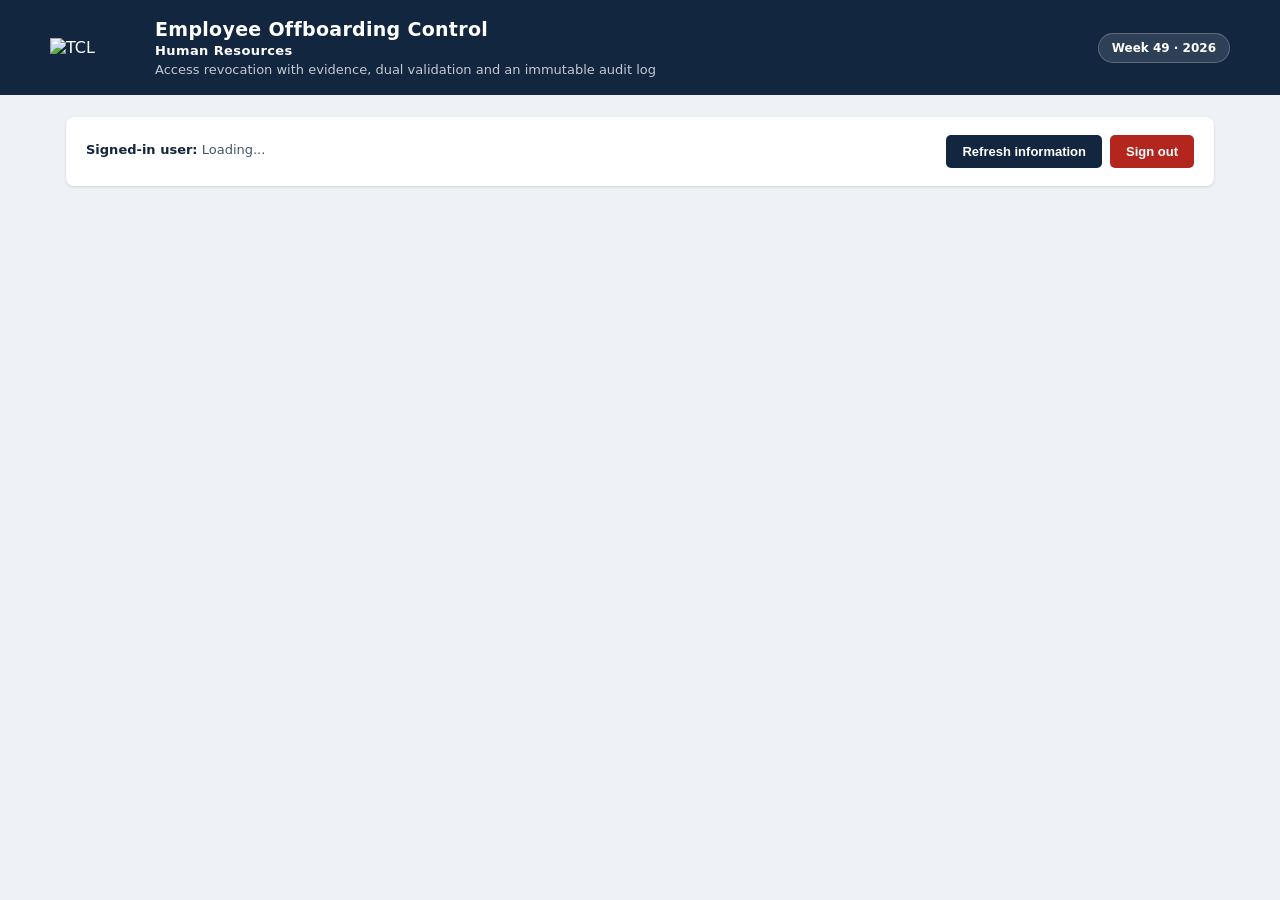
==== commit 776c8dfc: "DB" ====
--- a/src/main/resources/static/index.html
+++ b/src/main/resources/static/index.html
@@ -1,4 +1,4 @@
-<!DOCTYPE html>
+﻿<!DOCTYPE html>
 <html lang="en">
 <head>
 <meta charset="utf-8">
@@ -523,7 +523,6 @@
 }
 
 
-/* FEATURE_V7_EQUIPOS_ACCESOS */
 .selection-panel{
   margin:18px 0;
   padding:16px;
@@ -575,7 +574,6 @@
 }
 
 
-/* FEATURE_ADMINISTRACION_USUARIOS_V3 */
 .password-grid{
   display:grid;
   grid-template-columns:repeat(auto-fit,minmax(220px,1fr));
@@ -616,7 +614,6 @@
 }
 
 
-/* FEATURE_CORREO_OPCIONAL_USUARIOS */
 .required-marker{
   color:#c62828;
   font-weight:800;
@@ -714,7 +711,6 @@
 
 <div id="seccion_captura" class="card hidden">
   <h2>Register employee offboarding</h2>
-  <!-- FEATURE_CAMPOS_CAPTURA_BAJA_FINAL -->
   <p class="required-legend">
     <span class="required-marker">*</span>
     Required field. All other fields are optional.
@@ -763,7 +759,7 @@
       <input
         id="work_area"
         autocomplete="off"
-        placeholder="Example: Second floor � Finance" required aria-required="true">
+        placeholder="Example: Second floor - Finance" required aria-required="true">
     </div>
 
     <div>
@@ -905,7 +901,7 @@
     <div class="assignment-detail">
       <label>Employee category <span class="optional-marker">(optional)</span></label>
       <select id="employee_category">
-        <option value="">� Select �</option>
+        <option value="">-- Select --</option>
         <option value="DIRECTO">Directo</option>
         <option value="INDIRECTO">Indirecto</option>
         <option value="STAFF">Staff</option>
@@ -1015,7 +1011,7 @@
           <th>Identifier</th>
           <th>Department</th>
           <th>Building</th>
-          <th>�rea</th>
+          <th>Area</th>
           <th>Offboarding type</th>
           <th>Effective date</th>
           <th>Status</th>
@@ -1025,7 +1021,7 @@
       <tbody id="tabla_registros_rh">
         <tr>
           <td colspan="10" class="empty-row">
-            Todav�a no has registrado bajas en esta sesi�n.
+            No offboardings registered in this session yet.
           </td>
         </tr>
       </tbody>
@@ -1033,18 +1029,19 @@
   </div>
 </div>
 
+
 <div id="seccion_usuarios" class="card hidden">
   <h2>User administration</h2>
   <p class="required-legend">
     <span class="required-marker">*</span>
-    Campo obligatorio
+    Required field
   </p>
 
 
   <div class="grid">
     <div>
       <label>Username<span class="required-marker">*</span></label>
-      <input id="nu_user" autocomplete="off" placeholder="nombre.apellido">
+      <input id="nu_user" autocomplete="off" placeholder="first.last">
     </div>
 
     <div>
@@ -1066,7 +1063,7 @@
         class="mini"
         type="button"
         onclick="generarPass()">
-        Generar
+        Generate
       </button>
     </div>
   </div>
@@ -1081,7 +1078,7 @@
         class="rol"
         value="RECURSOS_HUMANOS"
         style="width:auto">
-      <b>Human Resources</b> � solamente captura
+      <b>Human Resources</b> -- capture only
     </label>
 
     <label style="display:inline-block;margin-right:20px;font-weight:400">
@@ -1090,7 +1087,16 @@
         class="rol"
         value="IT_ENGINEER"
         style="width:auto">
-      <b>IT Engineer</b> � procesa tareas
+      <b>IT Engineer</b> -- processes tasks
+    </label>
+
+    <label style="display:inline-block;margin-right:20px;font-weight:400">
+      <input
+        type="checkbox"
+        class="rol"
+        value="CONTROL_ACCESOS"
+        style="width:auto">
+      <b>Access Control</b> -- biometrics and physical access
     </label>
 
     <label style="display:inline-block;margin-right:20px;font-weight:400">
@@ -1099,7 +1105,7 @@
         class="rol"
         value="AUDITOR"
         style="width:auto">
-      <b>Auditor</b> � consulta de solo lectura
+      <b>Auditor</b> -- read-only
     </label>
 
     <label style="display:inline-block;margin-right:20px;font-weight:400">
@@ -1108,7 +1114,7 @@
         class="rol"
         value="ADMIN"
         style="width:auto">
-      <b>Administrador</b> � control completo
+      <b>Administrator</b> -- full control
     </label>
   </div>
 
@@ -1127,9 +1133,9 @@
         <tr>
           <th>#</th>
           <th>Username</th>
-          <th>Nombre</th>
+          <th>Name</th>
           <th>Email</th>
-          <th>Perfiles</th>
+          <th>Profiles</th>
           <th>Status</th>
           <th>Actions</th>
         </tr>
@@ -1145,7 +1151,7 @@
     <h2>Edit user</h2>
     <p class="required-legend">
       <span class="required-marker">*</span>
-      Campo obligatorio
+      Required field
     </p>
 
 
@@ -1201,6 +1207,14 @@
         <input
           type="checkbox"
           class="eu_rol"
+          value="CONTROL_ACCESOS">
+        Access Control
+      </label>
+
+      <label class="selection-option">
+        <input
+          type="checkbox"
+          class="eu_rol"
           value="AUDITOR">
         Auditor
       </label>
@@ -1210,7 +1224,7 @@
           type="checkbox"
           class="eu_rol"
           value="ADMIN">
-        Administrador
+        Administrator
       </label>
     </div>
 
@@ -1219,7 +1233,7 @@
     <h3>Reset password</h3>
 
     <p style="font-size:12px;color:#66788c">
-      Deja estos campos vac�os si no deseas cambiarla.
+      Leave these fields empty if you do not want to change the password.
     </p>
 
     <div class="password-grid">
@@ -1261,7 +1275,7 @@
 
 
 <div id="seccion_casos" class="card hidden">
-  <h2 id="titulo_casos">Cases y tareas</h2>
+  <h2 id="titulo_casos">Tasks</h2>
   <div id="casos">Loading...</div>
 </div>
 
@@ -1274,7 +1288,7 @@
       type="button"
       class="audit-toggle"
       aria-expanded="false"
-      title="Expandir bit�cora"
+      title="Expand audit log"
       onclick="toggleAuditoria()">
 
       <span class="audit-arrow">&#9654;</span>
@@ -1283,7 +1297,7 @@
     <h2>Audit log</h2>
 
     <span id="audit_count" class="case-count">
-      0 eventos
+      0 events
     </span>
   </div>
 
@@ -1293,12 +1307,12 @@
         <thead>
           <tr>
             <th>#</th>
-            <th>Semana</th>
-            <th>Fecha</th>
+            <th>Week</th>
+            <th>Date</th>
             <th>Actor</th>
-            <th>Acci�n</th>
+            <th>Action</th>
             <th>Entity</th>
-            <th>Detalle</th>
+            <th>Details</th>
           </tr>
         </thead>
 
@@ -1314,7 +1328,6 @@
 </div>
 
 </main>
-
 <script>
 const $ = id => document.getElementById(id);
 
@@ -1369,7 +1382,7 @@
 
   return 'S' +
     String(resultado.week).padStart(2, '0') +
-    ' � ' +
+    ' \u00b7 ' +
     resultado.year;
 }
 
@@ -1385,7 +1398,7 @@
   indicador.textContent =
     'Week ' +
     resultado.week +
-    ' � ' +
+    ' \u00b7 ' +
     resultado.year;
 }
 
@@ -1418,8 +1431,8 @@
   boton.setAttribute(
     'title',
     expandir
-      ? 'Contraer bit�cora'
-      : 'Expandir bit�cora'
+      ? 'Collapse audit log'
+      : 'Expand audit log'
   );
 }
 
@@ -1524,7 +1537,7 @@
   }
   catch (error) {
     console.error(
-      'No fue posible leer el registro de RH',
+      'Unable to read RH records',
       error
     );
 
@@ -1541,7 +1554,7 @@
   }
   catch (error) {
     console.error(
-      'No fue posible guardar el registro de RH',
+      'Unable to save RH records',
       error
     );
   }
@@ -1570,10 +1583,6 @@
     status: caso.status || 'REGISTRADA'
   });
 
-  /*
-   * Mantener como m�ximo los �ltimos 100 registros
-   * de la sesi�n actual del navegador.
-   */
   guardarRegistrosRH(
     registros.slice(0, 100)
   );
@@ -1591,68 +1600,48 @@
   const registros = obtenerRegistrosRH();
 
   if (!registros.length) {
-    tabla.innerHTML = `
-      <tr>
-        <td colspan="10" class="empty-row">
-          Todav�a no has registrado bajas en esta sesi�n.
-        </td>
-      </tr>
-    `;
-
-    return;
-  }
-
-  tabla.innerHTML = registros.map(registro => `
-    <tr>
-      <td>
-        ${new Date(registro.registeredAt).toLocaleTimeString()}
-      </td>
-
-      <td>
-        <b>${esc(registro.caseNumber)}</b>
-      </td>
-
-      <td>${esc(registro.employeeName)}</td>
-      <td>${esc(registro.employeeIdentifier)}</td>
-      <td>${esc(registro.department)}</td>
-      <td>${esc(registro.building || '-')}</td>
-      <td>${esc(registro.workArea || '-')}</td>
-      <td>${esc(registro.terminationType)}</td>
-
-      <td>
-        ${registro.effectiveAt
-          ? new Date(registro.effectiveAt).toLocaleString()
-          : '-'}
-      </td>
-
-      <td>
-        <span class="pill ${esc(registro.status)}">
-          ${esc(registro.status)}
-        </span>
-      </td>
-    </tr>
-  `).join('');
+    tabla.innerHTML = '<tr><td colspan="10" class="empty-row">No offboardings registered in this session yet.</td></tr>';
+    return;
+  }
+
+  tabla.innerHTML = registros.map(registro => '<tr>' +
+    '<td>' + new Date(registro.registeredAt).toLocaleTimeString() + '</td>' +
+    '<td><b>' + esc(registro.caseNumber) + '</b></td>' +
+    '<td>' + esc(registro.employeeName) + '</td>' +
+    '<td>' + esc(registro.employeeIdentifier) + '</td>' +
+    '<td>' + esc(registro.department) + '</td>' +
+    '<td>' + esc(registro.building || '-') + '</td>' +
+    '<td>' + esc(registro.workArea || '-') + '</td>' +
+    '<td>' + esc(registro.terminationType) + '</td>' +
+    '<td>' + (registro.effectiveAt ? new Date(registro.effectiveAt).toLocaleString() : '-') + '</td>' +
+    '<td><span class="pill ' + esc(registro.status) + '">' + esc(registro.status) + '</span></td>' +
+    '</tr>'
+  ).join('');
 }
 
 
 function nombrePerfil() {
   if (tieneRol('ADMIN')) {
-    return 'Administrador';
+    return 'Administrator';
   }
 
   if (tieneRol('RECURSOS_HUMANOS')) {
-    return 'Human Resources � solamente captura';
+    return 'Human Resources \u2014 capture only';
   }
 
   if (tieneRol('IT_ENGINEER')) {
-    return 'IT Engineer � procesamiento de bajas';
+    return 'IT Engineer \u2014 task processing';
+  }
+
+  if (tieneRol('CONTROL_ACCESOS')) {
+    return 'Access Control \u2014 biometrics and physical access';
   }
 
   if (tieneRol('AUDITOR')) {
-    return 'Auditor � solo lectura';
-  }
-
-  return 'No profile autorizado';
+    return 'Auditor \u2014 read-only';
+  }
+
+  return 'No authorized profile';
 }
 
 function aplicarPermisos() {
@@ -1660,12 +1649,14 @@
   const esRH = tieneRol('RECURSOS_HUMANOS');
   const esEngineer = tieneRol('IT_ENGINEER');
   const esAuditor = tieneRol('AUDITOR');
+  const esControlAccesos = tieneRol('CONTROL_ACCESOS');
 
   const tienePerfil =
     esAdmin ||
     esRH ||
     esEngineer ||
-    esAuditor;
+    esAuditor ||
+    esControlAccesos;
 
   mostrar('perfil_actual', true);
   $('perfil_actual').textContent = nombrePerfil();
@@ -1673,36 +1664,36 @@
   mostrar('sin_permisos', !tienePerfil);
   mostrar('seccion_captura', esAdmin || esRH);
 
-  /*
-   * El resumen de registros es exclusivo del perfil
-   * Human Resources.
-   */
   mostrar(
     'seccion_registros_rh',
     esRH && !esAdmin
   );
 
   mostrar('seccion_usuarios', esAdmin);
-  mostrar('seccion_casos', esAdmin || esEngineer || esAuditor);
+  mostrar('seccion_casos', esAdmin || esEngineer || esAuditor || esControlAccesos);
   mostrar('seccion_auditoria', esAdmin || esAuditor);
-  mostrar('seccion_log', esAdmin || esEngineer);
+  mostrar('seccion_log', esAdmin || esEngineer || esControlAccesos);
 
   mostrar(
     'btn_recargar',
-    esAdmin || esEngineer || esAuditor
+    esAdmin || esEngineer || esAuditor || esControlAccesos
   );
 
-  if (esAuditor && !esAdmin) {
+  if (esControlAccesos && !esAdmin && !esEngineer) {
     $('titulo_casos').textContent =
-      'Consulta de casos y tareas � solo lectura';
+      'Tasks \u2014 Access Control';
+  }
+  else if (esAuditor && !esAdmin) {
+    $('titulo_casos').textContent =
+      'Tasks \u2014 read-only';
   }
   else if (esEngineer && !esAdmin) {
     $('titulo_casos').textContent =
-      'Procesamiento de bajas � IT Engineer';
+      'Tasks \u2014 IT Engineer';
   }
   else {
     $('titulo_casos').textContent =
-      'Cases y tareas';
+      'Tasks';
   }
 }
 
@@ -1726,8 +1717,8 @@
   rolesActuales = new Set(roles);
 
   $('roles_actuales').textContent = roles.length
-    ? 'Perfiles: ' + roles.join(', ')
-    : 'No profilees asignados';
+    ? 'Profiles: ' + roles.join(', ')
+    : 'No assigned profiles';
 
   aplicarPermisos();
   renderizarRegistrosRH();
@@ -1735,19 +1726,38 @@
   return true;
 }
 
+
+/* ---- Sistemas que Control de Accesos puede gestionar ---- */
+const ACCESS_CONTROL_SYSTEMS = new Set([
+  'Accesos fisicos',
+  'Accesos f\u00edsicos',
+  'Control de accesos',
+  'Biom\u00e9tricos'
+]);
+
+function esTaskDeControlAccesos(tarea) {
+  return ACCESS_CONTROL_SYSTEMS.has(tarea.systemName);
+}
+
+
 function accionesTask(tarea) {
-  const puedeComplete =
-    tieneRol('ADMIN') ||
-    tieneRol('IT_ENGINEER');
-
-  const puedeValidar =
-    tieneRol('ADMIN');
+  const esAdmin = tieneRol('ADMIN');
+  const esEngineer = tieneRol('IT_ENGINEER');
+  const esControlAccesos = tieneRol('CONTROL_ACCESOS');
+
+  const puedeCompletarGeneral = esAdmin || esEngineer;
+  const puedeCompletarAccesos = esControlAccesos && esTaskDeControlAccesos(tarea);
+  const puedeComplete = puedeCompletarGeneral || puedeCompletarAccesos;
+
+  const puedeValidarGeneral = esAdmin;
+  const puedeValidarAccesos = esControlAccesos && esTaskDeControlAccesos(tarea);
+  const puedeValidar = puedeValidarGeneral || puedeValidarAccesos;
 
   const botones = [];
 
   if (puedeComplete && tarea.status === 'PENDIENTE') {
     botones.push(
-      `<button class="mini ok" onclick="completar(${tarea.id})">Complete</button>`
+      '<button class="mini ok" onclick="completar(' + tarea.id + ')">Complete</button>'
     );
   }
 
@@ -1757,12 +1767,12 @@
     tarea.status === 'COMPLETADA'
   ) {
     botones.push(
-      `<button class="mini val" onclick="validarActive(${tarea.id})">Validate receipt</button>`
+      '<button class="mini val" onclick="validarActive(' + tarea.id + ')">Validate</button>'
     );
   }
 
   if (
-    tieneRol('ADMIN') &&
+    esAdmin &&
     (
       tarea.status === 'COMPLETADA' ||
       tarea.status === 'VALIDADA' ||
@@ -1770,13 +1780,13 @@
     )
   ) {
     botones.push(
-      `<button class="mini reopen" onclick="reabrir(${tarea.id})">Reopen</button>`
+      '<button class="mini reopen" onclick="reabrir(' + tarea.id + ')">Reopen</button>'
     );
   }
 
   return botones.length
     ? botones.join('')
-    : '<span style="color:#78899b">Solo lectura</span>';
+    : '<span style="color:#78899b">Read-only</span>';
 }
 
 function toggleCase(id) {
@@ -1802,17 +1812,13 @@
     boton.setAttribute(
       'title',
       expandido
-        ? 'Contraer caso'
-        : 'Expandir caso'
+        ? 'Collapse case'
+        : 'Expand case'
     );
   }
 }
 
 async function cargarCases() {
-  /*
-   * Conservar abiertos los casos que el usuario
-   * ya hab�a desplegado antes de la actualizaci�n.
-   */
   const casosAbiertos = new Set(
     Array.from(
       document.querySelectorAll('.caso.expanded')
@@ -1823,7 +1829,7 @@
 
   if (respuesta.status !== 200) {
     $('casos').innerHTML =
-      'No fue posible consultar los casos. HTTP ' +
+      'Unable to load cases. HTTP ' +
       respuesta.status;
 
     log(
@@ -1836,186 +1842,85 @@
 
   if (!respuesta.data.length) {
     $('casos').innerHTML =
-      'No hay casos registrados.';
-
-    return;
-  }
-
-  $('casos').innerHTML = respuesta.data.map(caso => {
-    const tareas = (caso.tasks || [])
-      .sort((a, b) => a.id - b.id);
-
-    const tareasPendientes = tareas.filter(
-      tarea => tarea.status === 'PENDIENTE'
+      'No cases registered.';
+
+    return;
+  }
+
+  $('casos').innerHTML = respuesta.data.map(function(caso) {
+    var tareas = (caso.tasks || [])
+      .sort(function(a, b) { return a.id - b.id; });
+
+    var tareasPendientes = tareas.filter(
+      function(tarea) { return tarea.status === 'PENDIENTE'; }
     ).length;
 
-    const estaAbierto = casosAbiertos.has(
+    var estaAbierto = casosAbiertos.has(
       String(caso.id)
     );
 
-    return `
-      <div
-        id="caso-${caso.id}"
-        data-case-id="${caso.id}"
-        class="caso ${estaAbierto ? 'expanded' : ''}">
-
-        <div class="caso-h">
-          <div class="case-header">
-
-            <button
-              type="button"
-              class="case-toggle"
-              aria-expanded="${estaAbierto ? 'true' : 'false'}"
-              title="${estaAbierto ? 'Contraer caso' : 'Expandir caso'}"
-              onclick="toggleCase(${caso.id})">
-
-              <span class="case-arrow">&#9654;</span>
-            </button>
-
-            <div class="case-summary">
-              <div class="case-summary-main">
-
-                <b>${esc(caso.caseNumber)}</b>
-
-                <span>${esc(caso.employeeName)}</span>
-
-                <span class="pill ${esc(caso.riskLevel)}">
-                  ${esc(caso.riskLevel)}
-                </span>
-
-                <span class="pill ${esc(caso.status)}">
-                  ${esc(caso.status)}
-                </span>
-
-                ${caso.confidential
-                  ? '<span class="pill CRITICO">CONFIDENCIAL</span>'
-                  : ''}
-              </div>
-
-              <div class="case-summary-secondary">
-                ${esc(caso.department || '-')}
-                &middot;
-                Building ${esc(caso.building || '-')}
-                &middot;
-                �rea ${esc(caso.workArea || '-')}
-                &middot;
-                ${esc(caso.terminationType)}
-                &middot;
-                efectiva
-                ${new Date(caso.effectiveAt).toLocaleString()}
-              </div>
-            </div>
-
-            <div class="case-count">
-              ${tareas.length} tareas
-              &middot;
-              ${tareasPendientes} pendientes
-            </div>
-
-          </div>
-        </div>
-
-        <div class="caso-body">
-          <div class="table-wrapper">
-          <div class="case-details-grid">
-            <div class="detail-group">
-              <span class="detail-label">Manager</span>
-              <span class="detail-value">${esc(caso.managerName || '-')}</span>
-            </div>
-            <div class="detail-group">
-              <span class="detail-label">Category</span>
-              <span class="detail-value">${esc(caso.employeeCategory || '-')}</span>
-            </div>
-            <div class="detail-group">
-              <span class="detail-label">Computer</span>
-              <span class="detail-value">${caso.computerAssigned ? '? ' + esc(caso.computerDetails || '') : '�'}</span>
-            </div>
-            <div class="detail-group">
-              <span class="detail-label">Phone</span>
-              <span class="detail-value">${caso.phoneAssigned ? '? ' + esc(caso.phoneDetails || '') : '�'}</span>
-            </div>
-            <div class="detail-group">
-              <span class="detail-label">Fingerprint</span>
-              <span class="detail-value">${caso.fingerprintRegistered ? '?' : '�'}</span>
-            </div>
-            <div class="detail-group">
-              <span class="detail-label">Face ID</span>
-              <span class="detail-value">${caso.faceidRegistered ? '?' : '�'}</span>
-            </div>
-            <div class="detail-group">
-              <span class="detail-label">EPP</span>
-              <span class="detail-value">${caso.eppAssigned ? '?' : '�'}</span>
-            </div>
-            <div class="detail-group">
-              <span class="detail-label">Parking</span>
-              <span class="detail-value">${caso.parkingAccess ? '?' : '�'}</span>
-            </div>
-            <div class="detail-group">
-              <span class="detail-label">Observations</span>
-              <span class="detail-value">${esc(caso.observations || '-')}</span>
-            </div>
-          </div>
-
-            <table>
-              <thead>
-                <tr>
-                  <th>System</th>
-                  <th>Task</th>
-                  <th>Vence</th>
-                  <th>Status</th>
-                  <th>Evidence</th>
-                  <th>Ejecut�</th>
-                  <th>Valid�</th>
-                  <th>Actions</th>
-                </tr>
-              </thead>
-
-              <tbody>
-                ${tareas.map(tarea => `
-                  <tr>
-                    <td>
-                      ${esc(tarea.systemName)}
-
-                      ${tarea.critical
-                        ? '<span class="crit">*</span>'
-                        : ''}
-                    </td>
-
-                    <td>${esc(tarea.taskName)}</td>
-
-                    <td>
-                      ${new Date(tarea.dueAt).toLocaleString()}
-                    </td>
-
-                    <td>
-                      <span class="pill ${esc(tarea.status)}">
-                        ${esc(tarea.status)}
-                      </span>
-                    </td>
-
-                    <td>
-                      ${esc(tarea.evidenceReference || '-')}
-                    </td>
-
-                    <td>
-                      ${esc(tarea.completedBy || '-')}
-                    </td>
-
-                    <td>
-                      ${esc(tarea.validatedBy || '-')}
-                    </td>
-
-                    <td>
-                      ${accionesTask(tarea)}
-                    </td>
-                  </tr>
-                `).join('')}
-              </tbody>
-            </table>
-          </div>
-        </div>
-      </div>
-    `;
+    return '<div id="caso-' + caso.id + '" data-case-id="' + caso.id + '" class="caso ' + (estaAbierto ? 'expanded' : '') + '">' +
+      '<div class="caso-h">' +
+        '<div class="case-header">' +
+          '<button type="button" class="case-toggle" aria-expanded="' + (estaAbierto ? 'true' : 'false') + '" title="' + (estaAbierto ? 'Collapse case' : 'Expand case') + '" onclick="toggleCase(' + caso.id + ')">' +
+            '<span class="case-arrow">&#9654;</span>' +
+          '</button>' +
+          '<div class="case-summary">' +
+            '<div class="case-summary-main">' +
+              '<b>' + esc(caso.caseNumber) + '</b>' +
+              '<span>' + esc(caso.employeeName) + '</span>' +
+              '<span class="pill ' + esc(caso.riskLevel) + '">' + esc(caso.riskLevel) + '</span>' +
+              '<span class="pill ' + esc(caso.status) + '">' + esc(caso.status) + '</span>' +
+              (caso.confidential ? '<span class="pill CRITICO">CONFIDENTIAL</span>' : '') +
+            '</div>' +
+            '<div class="case-summary-secondary">' +
+              esc(caso.department || '-') +
+              ' &middot; Building ' + esc(caso.building || '-') +
+              ' &middot; Area ' + esc(caso.workArea || '-') +
+              ' &middot; ' + esc(caso.terminationType) +
+              ' &middot; effective ' + new Date(caso.effectiveAt).toLocaleString() +
+            '</div>' +
+          '</div>' +
+          '<div class="case-count">' +
+            tareas.length + ' tasks &middot; ' + tareasPendientes + ' pending' +
+          '</div>' +
+        '</div>' +
+      '</div>' +
+      '<div class="caso-body">' +
+        '<div class="table-wrapper">' +
+        '<div class="case-details-grid">' +
+          '<div class="detail-group"><span class="detail-label">Manager</span><span class="detail-value">' + esc(caso.managerName || '-') + '</span></div>' +
+          '<div class="detail-group"><span class="detail-label">Category</span><span class="detail-value">' + esc(caso.employeeCategory || '-') + '</span></div>' +
+          '<div class="detail-group"><span class="detail-label">Computer</span><span class="detail-value">' + (caso.computerAssigned ? '\u2705 ' + esc(caso.computerDetails || '') : '\u2014') + '</span></div>' +
+          '<div class="detail-group"><span class="detail-label">Phone</span><span class="detail-value">' + (caso.phoneAssigned ? '\u2705 ' + esc(caso.phoneDetails || '') : '\u2014') + '</span></div>' +
+          '<div class="detail-group"><span class="detail-label">Fingerprint</span><span class="detail-value">' + (caso.fingerprintRegistered ? '\u2705' : '\u2014') + '</span></div>' +
+          '<div class="detail-group"><span class="detail-label">Face ID</span><span class="detail-value">' + (caso.faceidRegistered ? '\u2705' : '\u2014') + '</span></div>' +
+          '<div class="detail-group"><span class="detail-label">EPP</span><span class="detail-value">' + (caso.eppAssigned ? '\u2705' : '\u2014') + '</span></div>' +
+          '<div class="detail-group"><span class="detail-label">Parking</span><span class="detail-value">' + (caso.parkingAccess ? '\u2705' : '\u2014') + '</span></div>' +
+          '<div class="detail-group"><span class="detail-label">Observations</span><span class="detail-value">' + esc(caso.observations || '-') + '</span></div>' +
+        '</div>' +
+          '<table>' +
+            '<thead><tr>' +
+              '<th>System</th><th>Task</th><th>Due</th><th>Status</th><th>Evidence</th><th>Completed by</th><th>Validated by</th><th>Actions</th>' +
+            '</tr></thead>' +
+            '<tbody>' +
+              tareas.map(function(tarea) {
+                return '<tr>' +
+                  '<td>' + esc(tarea.systemName) + (tarea.critical ? ' <span class="crit">*</span>' : '') + '</td>' +
+                  '<td>' + esc(tarea.taskName) + '</td>' +
+                  '<td>' + new Date(tarea.dueAt).toLocaleString() + '</td>' +
+                  '<td><span class="pill ' + esc(tarea.status) + '">' + esc(tarea.status) + '</span></td>' +
+                  '<td>' + esc(tarea.evidenceReference || '-') + '</td>' +
+                  '<td>' + esc(tarea.completedBy || '-') + '</td>' +
+                  '<td>' + esc(tarea.validatedBy || '-') + '</td>' +
+                  '<td>' + accionesTask(tarea) + '</td>' +
+                '</tr>';
+              }).join('') +
+            '</tbody>' +
+          '</table>' +
+        '</div>' +
+      '</div>' +
+    '</div>';
   }).join('');
 }
 
@@ -2023,15 +1928,8 @@
   const respuesta = await api('/api/audit');
 
   if (respuesta.status !== 200) {
-    $('audit').innerHTML = `
-      <tr>
-        <td colspan="7">
-          No fue posible consultar la bit�cora.
-          HTTP ${respuesta.status}
-        </td>
-      </tr>
-    `;
-
+    $('audit').innerHTML =
+      '<tr><td colspan="7">Unable to load audit log. HTTP ' + respuesta.status + '</td></tr>';
     return;
   }
 
@@ -2045,88 +1943,65 @@
     contador.textContent =
       eventos.length +
       (eventos.length === 1
-        ? ' evento'
-        : ' eventos');
+        ? ' event'
+        : ' events');
   }
 
   if (!eventos.length) {
-    $('audit').innerHTML = `
-      <tr>
-        <td colspan="7" class="empty-row">
-          No existen eventos de auditor�a.
-        </td>
-      </tr>
-    `;
-
-    return;
-  }
-
-  $('audit').innerHTML = eventos.map(evento => `
-    <tr>
-      <td>${evento.id}</td>
-
-      <td>
-        <span class="pill NORMAL">
-          ${textoSemanaISO(evento.occurredAt)}
-        </span>
-      </td>
-
-      <td>
-        ${new Date(evento.occurredAt).toLocaleString()}
-      </td>
-
-      <td>
-        <b>${esc(evento.actor)}</b>
-      </td>
-
-      <td>${esc(evento.action)}</td>
-
-      <td>
-        ${esc(evento.entityType)}
-        #${evento.entityId == null ? '-' : evento.entityId}
-      </td>
-
-      <td>${esc(evento.details)}</td>
-    </tr>
-  `).join('');
+    $('audit').innerHTML =
+      '<tr><td colspan="7" class="empty-row">No audit events.</td></tr>';
+    return;
+  }
+
+  $('audit').innerHTML = eventos.map(function(evento) {
+    return '<tr>' +
+      '<td>' + evento.id + '</td>' +
+      '<td><span class="pill NORMAL">' + textoSemanaISO(evento.occurredAt) + '</span></td>' +
+      '<td>' + new Date(evento.occurredAt).toLocaleString() + '</td>' +
+      '<td><b>' + esc(evento.actor) + '</b></td>' +
+      '<td>' + esc(evento.action) + '</td>' +
+      '<td>' + esc(evento.entityType) + ' #' + (evento.entityId == null ? '-' : evento.entityId) + '</td>' +
+      '<td>' + esc(evento.details) + '</td>' +
+    '</tr>';
+  }).join('');
 }
 
 async function completar(id) {
   if (
     !tieneRol('ADMIN') &&
-    !tieneRol('IT_ENGINEER')
+    !tieneRol('IT_ENGINEER') &&
+    !tieneRol('CONTROL_ACCESOS')
   ) {
     return;
   }
 
-  const evidencia = prompt(
-    'Referencia de evidencia (ticket, folio o captura):',
-    'TICKET-INC-'
-  );
-
-  if (!evidencia) {
-    return;
-  }
-
   const comentarios = prompt(
-    'Comments opcionales:',
-    ''
-  ) || null;
+      'Comments (e.g. Done, OK, Complete):',
+      'Done'
+    );
+
+    if (!comentarios) {
+      return;
+    }
 
   const respuesta = await api(
     '/api/tasks/' + id + '/complete',
     'PATCH',
     {
-      evidenceReference: evidencia,
-      comments: comentarios
+      evidenceReference: comentarios,
+        comments: null
     }
   );
 
   log(
-    `PATCH /api/tasks/${id}/complete -> ${respuesta.status}`,
+    'PATCH /api/tasks/' + id + '/complete -> ' + respuesta.status,
     respuesta.status === 200 ? null : 'err'
   );
 
+  if (respuesta.status !== 200 && respuesta.data && respuesta.data.detail) {
+    alert(respuesta.data.detail);
+  }
+
   await recargar();
 }
 
@@ -2137,7 +2012,7 @@
   }
 
   const motivo = prompt(
-    'Escribe el motivo para reabrir la tarea:',
+    'Enter the reason to reopen this task:',
     ''
   );
 
@@ -2149,16 +2024,16 @@
 
   if (motivoLimpio.length < 5) {
     alert(
-      'El motivo debe tener al menos 5 caracteres.'
+      'The reason must be at least 5 characters.'
     );
 
     return;
   }
 
   const confirmar = confirm(
-    'La tarea regresar� a estado PENDIENTE.\n\n' +
-    'Ser� necesario procesarla nuevamente.\n\n' +
-    '�Deseas continuar?'
+    'The task will return to PENDING status.\n\n' +
+    'It will need to be processed again.\n\n' +
+    'Do you want to continue?'
   );
 
   if (!confirmar) {
@@ -2176,7 +2051,7 @@
   if (respuesta.status === 200) {
     log(
       'Task ' + id +
-      ' reabierta correctamente por ADMIN.'
+      ' reopened successfully by ADMIN.'
     );
   }
   else {
@@ -2190,7 +2065,7 @@
     log(
       detalle ||
       (
-        'No fue posible reabrir la tarea ' +
+        'Unable to reopen task ' +
         id +
         '. HTTP ' +
         respuesta.status
@@ -2203,7 +2078,7 @@
 }
 
 async function validar(id) {
-  if (!tieneRol('ADMIN')) {
+  if (!tieneRol('ADMIN') && !tieneRol('CONTROL_ACCESOS')) {
     return;
   }
 
@@ -2214,18 +2089,18 @@
 
   if (respuesta.status === 200) {
     log(
-      `Task ${id} validada por ${respuesta.data.validatedBy}`
+      'Task ' + id + ' validated by ' + respuesta.data.validatedBy
     );
   }
   else if (respuesta.status === 403) {
     log(
-      'La validaci�n debe realizarla una persona diferente a quien complet� la tarea.',
+      'Validation must be performed by a different person than the one who completed the task.',
       'warn'
     );
   }
   else {
     log(
-      `Error validando tarea ${id}: HTTP ${respuesta.status}`,
+      'Error validating task ' + id + ': HTTP ' + respuesta.status,
       'err'
     );
   }
@@ -2234,7 +2109,6 @@
 }
 
 function limpiarCaptura() {
-  /* fecha default se setea al final */
   $('n').value = '';
   $('idf').value = '';
   $('mail').value = '';
@@ -2257,12 +2131,11 @@
 
   document
     .querySelectorAll('.offboarding-access')
-    .forEach(control => {
+    .forEach(function(control) {
       control.checked = false;
     });
 
   actualizarCamposAsignacion();
-
 
   $('tipo').value = '';
   $('conf').value = '';
@@ -2276,8 +2149,7 @@
     resultado.textContent = '';
   }
 
-  // Reset autocomplete styles
-  ['n', 'dep', 'work_area', 'jefe'].forEach(id => {
+  ['n', 'dep', 'work_area', 'jefe'].forEach(function(id) {
     $(id).style.backgroundColor = '';
     $(id).readOnly = false;
   });
@@ -2334,7 +2206,7 @@
         '.offboarding-access:checked'
       )
     )
-    .map(control => control.value);
+    .map(function(control) { return control.value; });
 }
 
 
@@ -2345,39 +2217,18 @@
   resultado.textContent = '';
 
   const requiredFields = [
-    {
-      id: 'n',
-      label: 'Employee name'
-    },
-    {
-      id: 'idf',
-      label: 'Employee number or identifier'
-    },
-    {
-      id: 'dep',
-      label: 'Department'
-    },
-    {
-      id: 'work_area',
-      label: 'Work area'
-    },
-    {
-      id: 'jefe',
-      label: 'Direct manager'
-    },
-    {
-      id: 'riesgo',
-      label: 'Risk level'
-    }
+    { id: 'n', label: 'Employee name' },
+    { id: 'idf', label: 'Employee number or identifier' },
+    { id: 'dep', label: 'Department' },
+    { id: 'work_area', label: 'Work area' },
+    { id: 'jefe', label: 'Direct manager' },
+    { id: 'riesgo', label: 'Risk level' }
   ];
 
   const missingFields =
-    requiredFields.filter(field => {
-      const control = $(field.id);
-
-      return !String(
-        control.value || ''
-      ).trim();
+    requiredFields.filter(function(field) {
+      var control = $(field.id);
+      return !String(control.value || '').trim();
     });
 
   if (missingFields.length) {
@@ -2385,13 +2236,11 @@
     resultado.textContent =
       'Complete the required fields: '
       + missingFields
-          .map(field => field.label)
+          .map(function(field) { return field.label; })
           .join(', ')
       + '.';
 
-    const firstControl =
-      $(missingFields[0].id);
-
+    var firstControl = $(missingFields[0].id);
     firstControl.focus();
     firstControl.scrollIntoView({
       behavior: 'smooth',
@@ -2401,91 +2250,36 @@
     return;
   }
 
-  const corporateEmail =
-    $('mail').value.trim();
-
-  const fecha =
-    $('fecha').value;
-
-  const accesosSeleccionados =
-    obtenerAccesosSeleccionados();
+  const corporateEmail = $('mail').value.trim();
+  const fecha = $('fecha').value;
+  const accesosSeleccionados = obtenerAccesosSeleccionados();
 
   const solicitud = {
-    employeeName:
-      $('n').value.trim(),
-
-    employeeIdentifier:
-      $('idf').value.trim(),
-
-    corporateEmail:
-      corporateEmail || null,
-
-    department:
-      $('dep').value.trim(),
-
-    building:
-      $('building').value.trim() || null,
-
-    workArea:
-      $('work_area').value.trim(),
-
-    managerName:
-      $('jefe').value.trim(),
-
-    terminationType:
-      $('tipo').value || 'NO_ESPECIFICADO',
-
-    effectiveAt:
-      fecha
-        ? new Date(fecha).toISOString()
-        : new Date().toISOString(),
-
-    riskLevel:
-      $('riesgo').value,
-
-    confidential:
-      $('conf').value === 'true',
-
-    computerAssigned:
-      $('eq_computer').checked,
-
-    computerDetails:
-      $('computer_details').value.trim()
-        || null,
-
-    phoneAssigned:
-      $('eq_phone').checked,
-
-    phoneDetails:
-      $('phone_details').value.trim()
-        || null,
-
-
-    fingerprintRegistered:
-      $('eq_fingerprint').checked,
-
-    faceidRegistered:
-      $('eq_faceid').checked,
-
-    eppAssigned:
-      $('eq_epp').checked,
-
-    parkingAccess:
-      $('eq_parking').checked,
-
-    employeeCategory:
-      $('employee_category').value.trim()
-        || null,
-    accesses:
-      accesosSeleccionados,
-
-    otherAccesses:
-      $('other_accesses').value.trim()
-        || null,
-
-    observations:
-      $('obs').value.trim()
-        || null
+    employeeName: $('n').value.trim(),
+    employeeIdentifier: $('idf').value.trim(),
+    corporateEmail: corporateEmail || null,
+    department: $('dep').value.trim(),
+    building: $('building').value.trim() || null,
+    workArea: $('work_area').value.trim(),
+    managerName: $('jefe').value.trim(),
+    terminationType: $('tipo').value || 'NO_ESPECIFICADO',
+    effectiveAt: fecha
+      ? new Date(fecha).toISOString()
+      : new Date().toISOString(),
+    riskLevel: $('riesgo').value,
+    confidential: $('conf').value === 'true',
+    computerAssigned: $('eq_computer').checked,
+    computerDetails: $('computer_details').value.trim() || null,
+    phoneAssigned: $('eq_phone').checked,
+    phoneDetails: $('phone_details').value.trim() || null,
+    fingerprintRegistered: $('eq_fingerprint').checked,
+    faceidRegistered: $('eq_faceid').checked,
+    eppAssigned: $('eq_epp').checked,
+    parkingAccess: $('eq_parking').checked,
+    employeeCategory: $('employee_category').value.trim() || null,
+    accesses: accesosSeleccionados,
+    otherAccesses: $('other_accesses').value.trim() || null,
+    observations: $('obs').value.trim() || null
   };
 
   const respuesta = await api(
@@ -2502,7 +2296,7 @@
 
     resultado.className = 'notice ok';
     resultado.textContent =
-      'Baja registrada correctamente. Case: '
+      'Offboarding registered successfully. Case: '
       + respuesta.data.caseNumber;
 
     limpiarCaptura();
@@ -2527,34 +2321,17 @@
   const minusculas = 'abcdefghijkmnopqrstuvwxyz';
   const numeros = '23456789';
   const simbolos = '#$%&*+-';
-  const todos =
-    mayusculas +
-    minusculas +
-    numeros +
-    simbolos;
+  const todos = mayusculas + minusculas + numeros + simbolos;
 
   let password = '';
 
-  password += mayusculas[
-    Math.floor(Math.random() * mayusculas.length)
-  ];
-
-  password += minusculas[
-    Math.floor(Math.random() * minusculas.length)
-  ];
-
-  password += numeros[
-    Math.floor(Math.random() * numeros.length)
-  ];
-
-  password += simbolos[
-    Math.floor(Math.random() * simbolos.length)
-  ];
+  password += mayusculas[Math.floor(Math.random() * mayusculas.length)];
+  password += minusculas[Math.floor(Math.random() * minusculas.length)];
+  password += numeros[Math.floor(Math.random() * numeros.length)];
+  password += simbolos[Math.floor(Math.random() * simbolos.length)];
 
   for (let i = 0; i < 12; i++) {
-    password += todos[
-      Math.floor(Math.random() * todos.length)
-    ];
+    password += todos[Math.floor(Math.random() * todos.length)];
   }
 
   $('nu_pass').type = 'text';
@@ -2567,51 +2344,29 @@
   }
 
   const roles = Array
-    .from(
-      document.querySelectorAll('.rol:checked')
-    )
-    .map(control => control.value);
+    .from(document.querySelectorAll('.rol:checked'))
+    .map(function(control) { return control.value; });
 
   const aviso = $('nu_aviso');
-
   aviso.textContent = '';
 
-  const username =
-    $('nu_user').value.trim();
-
-  const fullName =
-    $('nu_nombre').value.trim();
-
-  const email =
-    $('nu_mail').value.trim();
-
-  const password =
-    $('nu_pass').value;
+  const username = $('nu_user').value.trim();
+  const fullName = $('nu_nombre').value.trim();
+  const email = $('nu_mail').value.trim();
+  const password = $('nu_pass').value;
 
   const missingFields = [];
 
-  if (!username) {
-    missingFields.push('Username');
-  }
-
-  if (!fullName) {
-    missingFields.push('Full name');
-  }
-
-  if (!password) {
-    missingFields.push('Temporary password');
-  }
-
-  if (!roles.length) {
-    missingFields.push('Perfiles');
-  }
+  if (!username) { missingFields.push('Username'); }
+  if (!fullName) { missingFields.push('Full name'); }
+  if (!password) { missingFields.push('Temporary password'); }
+  if (!roles.length) { missingFields.push('Profiles'); }
 
   if (missingFields.length) {
     aviso.textContent =
       'Complete the required fields: '
       + missingFields.join(', ')
       + '.';
-
     return;
   }
 
@@ -2621,7 +2376,6 @@
   ) {
     aviso.textContent =
       'Password must contain 12 to 100 characters, including an uppercase letter, lowercase letter, number, and symbol.';
-
     return;
   }
 
@@ -2639,10 +2393,10 @@
 
   if (respuesta.status === 201) {
     alert(
-      'Username creado correctamente.\n\n'
+      'User created successfully.\n\n'
       + 'Username: ' + username + '\n'
-      + 'Contrase�a: ' + password + '\n\n'
-      + 'Esta contrase�a no volver� a mostrarse.'
+      + 'Password: ' + password + '\n\n'
+      + 'This password will not be shown again.'
     );
 
     $('nu_user').value = '';
@@ -2653,7 +2407,7 @@
 
     document
       .querySelectorAll('.rol:checked')
-      .forEach(control => {
+      .forEach(function(control) {
         control.checked = false;
       });
 
@@ -2664,7 +2418,7 @@
     aviso.textContent =
       respuesta.data && respuesta.data.detail
         ? respuesta.data.detail
-        : 'No fue posible crear el usuario. HTTP '
+        : 'Unable to create user. HTTP '
           + respuesta.status;
   }
 }
@@ -2678,15 +2432,8 @@
   const tabla = $('tabla_usuarios');
 
   if (respuesta.status !== 200) {
-    tabla.innerHTML = `
-      <tr>
-        <td colspan="7">
-          No fue posible consultar usuarios.
-          HTTP ${respuesta.status}
-        </td>
-      </tr>
-    `;
-
+    tabla.innerHTML =
+      '<tr><td colspan="7">Unable to load users. HTTP ' + respuesta.status + '</td></tr>';
     return;
   }
 
@@ -2696,38 +2443,18 @@
 
   usuariosAdministrados = usuarios;
 
-  tabla.innerHTML = usuarios.map(usuario => `
-    <tr>
-      <td>${usuario.id}</td>
-      <td><b>${esc(usuario.username)}</b></td>
-      <td>${esc(usuario.fullName)}</td>
-      <td>
-        ${usuario.email
-          ? esc(usuario.email)
-          : '<span class="no-email">Sin correo</span>'}
-      </td>
-      <td>
-        ${(usuario.roles || []).map(rol => `
-          <span class="pill NORMAL">${esc(rol)}</span>
-        `).join(' ')}
-      </td>
-      <td>
-        ${usuario.enabled === false
-          ? '<span class="pill CRITICO">INACTIVO</span>'
-          : '<span class="pill VALIDADA">ACTIVO</span>'}
-      </td>
-      <td class="user-actions">
-        <button
-          type="button"
-          class="mini"
-          onclick="abrirEditUsername(${usuario.id})">
-          Edit
-        </button>
-      </td>
-    </tr>
-  `).join('');
-}
-
+  tabla.innerHTML = usuarios.map(function(usuario) {
+    return '<tr>' +
+      '<td>' + usuario.id + '</td>' +
+      '<td><b>' + esc(usuario.username) + '</b></td>' +
+      '<td>' + esc(usuario.fullName) + '</td>' +
+      '<td>' + (usuario.email ? esc(usuario.email) : '<span class="no-email">No email</span>') + '</td>' +
+      '<td>' + (usuario.roles || []).map(function(rol) { return '<span class="pill NORMAL">' + esc(rol) + '</span>'; }).join(' ') + '</td>' +
+      '<td>' + (usuario.enabled === false ? '<span class="pill CRITICO">INACTIVE</span>' : '<span class="pill VALIDADA">ACTIVE</span>') + '</td>' +
+      '<td class="user-actions"><button type="button" class="mini" onclick="abrirEditUsername(' + usuario.id + ')">Edit</button></td>' +
+    '</tr>';
+  }).join('');
+}
 
 
 function passwordSegura(password) {
@@ -2745,11 +2472,11 @@
 
 function abrirEditUsername(id) {
   const usuario = usuariosAdministrados.find(
-    item => Number(item.id) === Number(id)
+    function(item) { return Number(item.id) === Number(id); }
   );
 
   if (!usuario) {
-    alert('The user could not be found.');
+    alert('User not found.');
     return;
   }
 
@@ -2766,7 +2493,7 @@
 
   document
     .querySelectorAll('.eu_rol')
-    .forEach(control => {
+    .forEach(function(control) {
       control.checked = roles.has(control.value);
     });
 
@@ -2793,41 +2520,34 @@
   const email = $('eu_mail').value.trim();
 
   const roles = Array
-    .from(
-      document.querySelectorAll('.eu_rol:checked')
-    )
-    .map(control => control.value);
+    .from(document.querySelectorAll('.eu_rol:checked'))
+    .map(function(control) { return control.value; });
 
   const password = $('eu_password').value;
-  const passwordConfirm =
-    $('eu_password_confirm').value;
+  const passwordConfirm = $('eu_password_confirm').value;
 
   if (!fullName) {
     aviso.className = 'notice error';
-    aviso.textContent =
-      'Completa el campo obligatorio: Full name.';
+    aviso.textContent = 'Complete the required field: Full name.';
     return;
   }
 
   if (!roles.length) {
     aviso.className = 'notice error';
-    aviso.textContent =
-      'Asigna al menos un perfil.';
+    aviso.textContent = 'Assign at least one profile.';
     return;
   }
 
   if (password || passwordConfirm) {
     if (password !== passwordConfirm) {
       aviso.className = 'notice error';
-      aviso.textContent =
-        'La confirmaci�n no coincide.';
+      aviso.textContent = 'Password confirmation does not match.';
       return;
     }
 
     if (!passwordSegura(password)) {
       aviso.className = 'notice error';
-      aviso.textContent =
-        'La contrase�a debe incluir may�scula, min�scula, n�mero y s�mbolo.';
+      aviso.textContent = 'Password must include uppercase, lowercase, number, and symbol.';
       return;
     }
   }
@@ -2848,7 +2568,7 @@
     aviso.textContent =
       actualizacion.data && actualizacion.data.detail
         ? actualizacion.data.detail
-        : 'No fue posible actualizar el usuario. HTTP '
+        : 'Unable to update user. HTTP '
           + actualizacion.status;
     return;
   }
@@ -2870,7 +2590,7 @@
         cambioPassword.data &&
         cambioPassword.data.detail
           ? cambioPassword.data.detail
-          : 'Los datos se actualizaron, pero la contrase�a no pudo cambiarse. HTTP '
+          : 'Data updated, but password could not be changed. HTTP '
             + cambioPassword.status;
 
       await cargarUsernames();
@@ -2886,80 +2606,74 @@
 
   alert(
     password
-      ? 'Username y contrase�a actualizados correctamente.'
-      : 'Username actualizado correctamente.'
+      ? 'User and password updated successfully.'
+      : 'User updated successfully.'
   );
 }
 
 
 async function validarActive(taskId) {
-  if (!tieneRol('ADMIN')) {
-    alert(
-      'Solamente un administrador puede validar la recepci�n.'
+  if (!tieneRol('ADMIN') && !tieneRol('CONTROL_ACCESOS')) {
+    alert('Only an administrator or Access Control can validate this task.');
+    return;
+  }
+
+  // Detectar systemName de la tarea desde la tabla
+  var tareaSystem = null;
+  document.querySelectorAll('tr').forEach(function(fila) {
+    if (tareaSystem) return;
+    var btn = fila.querySelector('button[onclick*="validarActive(' + taskId + ')"]');
+    if (btn) {
+      var celdas = fila.querySelectorAll('td');
+      if (celdas.length > 0) {
+        tareaSystem = celdas[0].textContent.replace(/\s*\*\s*$/, '').trim();
+      }
+    }
+  });
+
+  var ASSET_SYSTEMS = ['Equipo de c\u00f3mputo', 'Telefon\u00eda', 'Telefonia', 'Activos asignados'];
+  var esActivo = ASSET_SYSTEMS.indexOf(tareaSystem) !== -1;
+
+  var respuesta;
+
+  if (esActivo) {
+    var activoRecibido = confirm('Do you confirm that the asset was physically received?');
+    if (!activoRecibido) return;
+
+    var inventarioActualizado = confirm('Do you confirm that the inventory was updated?');
+    if (!inventarioActualizado) return;
+
+    var comentarios = prompt('Comments (optional):', 'Done');
+    if (comentarios === null) return;
+
+    respuesta = await api(
+      '/api/tasks/' + encodeURIComponent(taskId) + '/validate',
+      'PATCH',
+      {
+        assetReceived: true,
+        inventoryUpdated: true,
+        inventoryReference: comentarios.trim() || 'Validated',
+        validationComments: comentarios.trim() || null
+      }
     );
-
-    return;
-  }
-
-  const activoRecibido = confirm(
-    '�Confirmas que el equipo o tel�fono fue recibido f�sicamente?'
-  );
-
-  if (!activoRecibido) {
-    return;
-  }
-
-  const inventarioActualizado = confirm(
-    '�Confirmas que el inventario de activos ya fue actualizado?'
-  );
-
-  if (!inventarioActualizado) {
-    return;
-  }
-
-  const referencia = prompt(
-    'Escribe el n�mero de activo, folio o referencia de inventario:'
-  );
-
-  if (referencia === null) {
-    return;
-  }
-
-  if (!referencia.trim()) {
-    alert(
-      'La referencia de inventario es obligatoria.'
+  } else {
+    var confirmado = confirm('Do you confirm this task has been validated?');
+    if (!confirmado) return;
+
+    respuesta = await api(
+      '/api/tasks/' + encodeURIComponent(taskId) + '/validate',
+      'PATCH',
+      {
+        assetReceived: true,
+        inventoryUpdated: true,
+        inventoryReference: 'Validated',
+        validationComments: null
+      }
     );
-
-    return;
-  }
-
-  const comentarios = prompt(
-    'Comments adicionales de validaci�n (optional):'
-  );
-
-  if (comentarios === null) {
-    return;
-  }
-
-  const respuesta = await api(
-    '/api/tasks/'
-      + encodeURIComponent(taskId)
-      + '/validate',
-    'PATCH',
-    {
-      assetReceived: true,
-      inventoryUpdated: true,
-      inventoryReference: referencia.trim(),
-      validationComments:
-        comentarios.trim() || null
-    }
-  );
+  }
 
   if (respuesta.status === 200) {
-    alert(
-      'Recepci�n del activo e inventario validados correctamente.'
-    );
-
+    alert('Task validated successfully.');
     await cargarCases();
     await cargarAudit();
   }
@@ -2967,8 +2681,7 @@
     alert(
       respuesta.data && respuesta.data.detail
         ? respuesta.data.detail
-        : 'No fue posible validar el activo. HTTP '
-          + respuesta.status
+        : 'Unable to validate the task. HTTP ' + respuesta.status
     );
   }
 }
@@ -2980,7 +2693,8 @@
   if (
     tieneRol('ADMIN') ||
     tieneRol('IT_ENGINEER') ||
-    tieneRol('AUDITOR')
+    tieneRol('AUDITOR') ||
+    tieneRol('CONTROL_ACCESOS')
   ) {
     tareas.push(cargarCases());
   }
@@ -3000,8 +2714,6 @@
 }
 
 
-
-/* ── AUTO-POPULATE desde premployee ── */
 async function buscarEmpleado() {
   const campo = $('idf');
   const numero = (campo.value || '').trim();
@@ -3059,7 +2771,6 @@
   }
 }
 
-/* ── DEFAULT effective date = ahora ── */
 function setDefaultFecha() {
   const campo = $('fecha');
   if (campo && !campo.value) {
@@ -3085,13 +2796,12 @@
 
 iniciar();
 
-setInterval(() => {
+setInterval(function() {
   recargar();
 }, 15000);
 </script>
 
 
-<!-- FEATURE_ENGLISH_VISIBLE_VALUES -->
 <script>
 (function () {
   const exactTranslations = {
@@ -3120,8 +2830,7 @@
     'INACTIVO': 'Inactive',
 
     'RECURSOS HUMANOS': 'Human Resources',
-    'TECNOLOG� DE LA INFORMACI�N': 'Information Technology',
-    'ADMINISTRADOR': 'Administrator',
+    'CONTROL_ACCESOS': 'Access Control',
 
     'CREADO': 'Created',
     'ACTUALIZADO': 'Updated',
@@ -3130,38 +2839,14 @@
   };
 
   const phraseTranslations = [
-    [
-      'Baja registrada correctamente.',
-      'Offboarding registered successfully.'
-    ],
-    [
-      'Completa los campos obligatorios:',
-      'Complete the required fields:'
-    ],
-    [
-      'Error registrando la baja.',
-      'Error registering the offboarding.'
-    ],
-    [
-      'No fue posible cargar',
-      'Unable to load'
-    ],
-    [
-      'No fue posible localizar',
-      'Unable to locate'
-    ],
-    [
-      'Usuario creado correctamente.',
-      'User created successfully.'
-    ],
-    [
-      'Usuario actualizado correctamente.',
-      'User updated successfully.'
-    ],
-    [
-      'Contrase�a actualizada correctamente.',
-      'Password updated successfully.'
-    ]
+    ['Baja registrada correctamente.', 'Offboarding registered successfully.'],
+    ['Completa los campos obligatorios:', 'Complete the required fields:'],
+    ['Error registrando la baja.', 'Error registering the offboarding.'],
+    ['No fue posible cargar', 'Unable to load'],
+    ['No fue posible localizar', 'Unable to locate'],
+    ['Usuario creado correctamente.', 'User created successfully.'],
+    ['Usuario actualizado correctamente.', 'User updated successfully.'],
+    ['Contrase\u00f1a actualizada correctamente.', 'Password updated successfully.']
   ];
 
   function translateVisibleText(value) {
@@ -3236,7 +2921,7 @@
   translateNode(document.body);
 
   const observer = new MutationObserver(
-    mutations => {
+    function(mutations) {
       for (const mutation of mutations) {
         if (
           mutation.type === 'characterData'
@@ -3268,4 +2953,3 @@
 
 </body>
 </html>
-
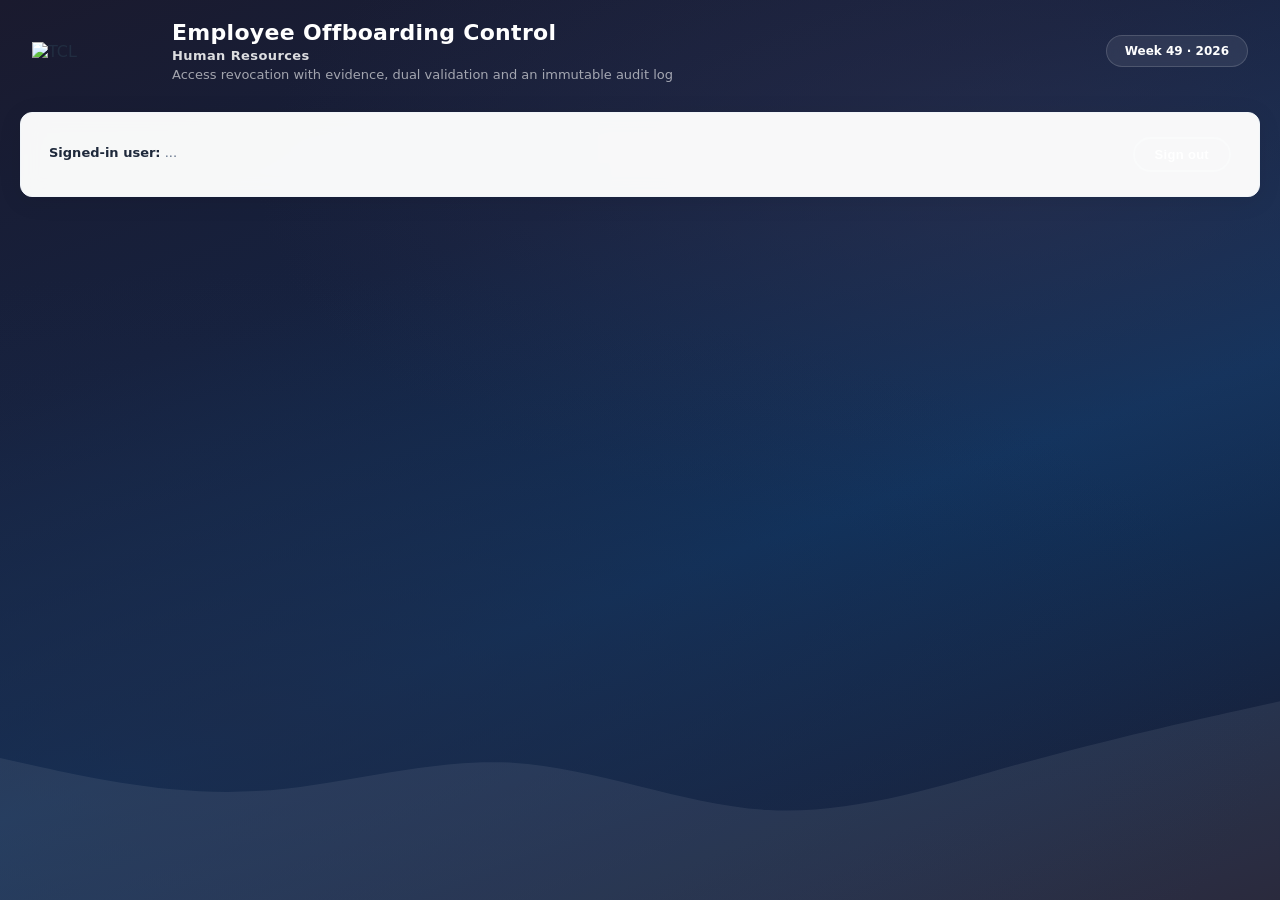
==== commit 07ad9c49: "WIP rescue snapshot before 8081 process cleanup" ====
--- a/src/main/resources/static/index.html
+++ b/src/main/resources/static/index.html
@@ -1,4 +1,4 @@
-﻿<!DOCTYPE html>
+<!DOCTYPE html>
 <html lang="en">
 <head>
 <meta charset="utf-8">
@@ -7,1603 +7,511 @@
 <meta http-equiv="Pragma" content="no-cache">
 <meta http-equiv="Expires" content="0">
 <title>Employee Offboarding Control</title>
-
 <style>
-*{box-sizing:border-box}
-
-body{
-  font-family:system-ui,Segoe UI,sans-serif;
-  margin:0;
-  background:#eef1f5;
-  color:#1c2530
-}
-
-header{
-  background:#12263f;
-  color:#fff;
-  padding:18px 26px
-}
-
-header h1{
-  margin:0;
-  font-size:19px;
-  letter-spacing:.3px
-}
-
-header p{
-  margin:4px 0 0;
-  font-size:13px;
-  opacity:.75
-}
-
-main{
-  max-width:1180px;
-  margin:22px auto;
-  padding:0 16px
-}
-
-.hidden{
-  display:none!important
-}
-
-.card{
-  background:#fff;
-  border-radius:8px;
-  padding:18px 20px;
-  margin-bottom:18px;
-  box-shadow:0 1px 3px rgba(0,0,0,.12)
-}
-
-.card h2{
-  margin:0 0 14px;
-  font-size:15px;
-  text-transform:uppercase;
-  letter-spacing:.6px;
-  color:#3f5875;
-  border-bottom:2px solid #e3e8ee;
-  padding-bottom:8px
-}
-
-.session-card{
-  display:flex;
-  justify-content:space-between;
-  align-items:center;
-  gap:16px;
-  flex-wrap:wrap
-}
-
-.session-info{
-  font-size:13px;
-  color:#42556c
-}
-
-.session-info strong{
-  color:#12263f
-}
-
-.session-roles{
-  margin-top:5px;
-  font-size:11px;
-  color:#66788c
-}
-
-.profile-label{
-  display:inline-block;
-  margin-top:7px;
-  padding:3px 10px;
-  border-radius:12px;
-  background:#d7e9fb;
-  color:#14548c;
-  font-size:11px;
-  font-weight:700
-}
-
-.session-actions{
-  display:flex;
-  align-items:center;
-  gap:8px
-}
-
-.session-actions form{
-  margin:0
-}
-
-.session-actions button{
-  margin-top:0
-}
-
-button.logout{
-  background:#b3261e
-}
-
-button.logout:hover{
-  background:#8e1d17
-}
-
-label{
-  display:block;
-  font-size:12px;
-  font-weight:600;
-  color:#5a6b7f;
-  margin:8px 0 3px
-}
-
-input,select,textarea{
-  width:100%;
-  padding:8px 10px;
-  border:1px solid #c8d2de;
-  border-radius:5px;
-  font-size:13px;
-  font-family:inherit
-}
-
-.grid{
-  display:grid;
-  grid-template-columns:repeat(auto-fit,minmax(210px,1fr));
-  gap:0 14px
-}
-
-button{
-  background:#12263f;
-  color:#fff;
-  border:0;
-  padding:9px 16px;
-  border-radius:5px;
-  cursor:pointer;
-  font-size:13px;
-  font-weight:600;
-  margin-top:12px
-}
-
-button:hover{
-  background:#1d3a5f
-}
-
-button.mini{
-  padding:5px 10px;
-  font-size:11px;
-  margin:2px 3px 2px 0
-}
-
-button.ok{
-  background:#1c7a4a
-}
-
-button.ok:hover{
-  background:#239159
-}
-
-button.val{
-  background:#8a5a00
-}
-
-button.val:hover{
-  background:#a86e00
-}
-
-table{
-  width:100%;
-  border-collapse:collapse;
-  font-size:13px
-}
-
-th{
-  background:#f4f7fa;
-  text-align:left;
-  padding:8px;
-  font-size:11px;
-  text-transform:uppercase;
-  color:#5a6b7f;
-  border-bottom:2px solid #e3e8ee
-}
-
-td{
-  padding:8px;
-  border-bottom:1px solid #eef1f5;
-  vertical-align:top
-}
-
-.table-wrapper{
-  width:100%;
-  overflow-x:auto
-}
-
-.pill{
-  display:inline-block;
-  padding:2px 9px;
-  border-radius:11px;
-  font-size:11px;
-  font-weight:700;
-  margin:1px
-}
-
-.PENDIENTE{
-  background:#fdf0d5;
-  color:#8a5a00
-}
-
-.COMPLETADA{
-  background:#d7e9fb;
-  color:#14548c
-}
-
-.VALIDADA{
-  background:#d5f0e0;
-  color:#146c42
-}
-
-.CRITICO,.ALTO{
-  background:#fbdcd8;
-  color:#a52314
-}
-
-.NORMAL,.BAJO{
-  background:#e2e7ee;
-  color:#42556c
-}
-
-.crit{
-  color:#a52314;
-  font-weight:700
-}
-
-
-.case-header{
-  display:flex;
-  align-items:center;
-  gap:10px;
-  width:100%
-}
-
-.case-toggle{
-  flex:0 0 auto;
-  width:31px;
-  height:31px;
-  margin:0;
-  padding:0;
-  border-radius:50%;
-  background:#e5ebf2;
-  color:#12263f;
-  display:flex;
-  align-items:center;
-  justify-content:center;
-  cursor:pointer
-}
-
-.case-toggle:hover{
-  background:#d2dce8
-}
-
-.case-arrow{
-  display:inline-block;
-  font-size:13px;
-  transition:transform .18s ease
-}
-
-.caso.expanded .case-arrow{
-  transform:rotate(90deg)
-}
-
-.case-summary{
-  flex:1;
-  min-width:0
-}
-
-.case-summary-main{
-  display:flex;
-  align-items:center;
-  gap:7px;
-  flex-wrap:wrap
-}
-
-.case-summary-secondary{
-  margin-top:3px;
-  color:#5a6b7f;
-  font-size:12px
-}
-
-
-.case-details-grid{
-  display:grid;
-  grid-template-columns:repeat(auto-fill,minmax(180px,1fr));
-  gap:8px 16px;
-  padding:12px 16px;
-  margin-bottom:12px;
-  background:#f8fafc;
-  border-radius:6px;
-  border:1px solid #e2e8f0;
-  font-size:13px
-}
-
-.detail-group{
-  display:flex;
-  flex-direction:column;
-  gap:2px
-}
-
-.detail-label{
-  font-size:11px;
-  color:#5a6b7f;
-  text-transform:uppercase;
-  letter-spacing:.5px
-}
-
-.detail-value{
-  font-weight:500;
-  color:#1e293b
-}
-.caso-body{
-  display:none
-}
-
-.caso.expanded .caso-body{
-  display:block
-}
-
-.case-count{
-  color:#5a6b7f;
-  font-size:11px;
-  white-space:nowrap
-}
-
-.empty-row{
-  padding:14px;
-  text-align:center;
-  color:#66788c
-}
-
-.caso{
-  border:1px solid #dde4ec;
-  border-radius:7px;
-  margin-bottom:14px;
-  overflow:hidden
-}
-
-.caso-h{
-  background:#f7f9fc;
-  padding:11px 14px;
-  border-bottom:1px solid #dde4ec
-}
-
-.caso-h b{
-  font-size:14px
-}
-
-.meta{
-  font-size:12px;
-  color:#5a6b7f;
-  margin-top:3px
-}
-
-.notice{
-  border-radius:6px;
-  padding:10px 12px;
-  margin-top:12px;
-  font-size:13px;
-  display:none
-}
-
-.notice.ok{
-  display:block;
-  color:#146c42;
-  background:#d5f0e0;
-  border:1px solid #acd9bf
-}
-
-.notice.error{
-  display:block;
-  color:#a52314;
-  background:#fbdcd8;
-  border:1px solid #e9b1aa
-}
-
-#log{
-  background:#0f1b2b;
-  color:#b8f0c8;
-  font-family:Consolas,monospace;
-  font-size:12px;
-  padding:12px;
-  border-radius:6px;
-  height:150px;
-  overflow-y:auto;
-  white-space:pre-wrap
-}
-
-.err{color:#ff8f7d}
-.warn{color:#ffd479}
-
-.header-content{
-  max-width:1180px;
-  margin:0 auto;
-  display:flex;
-  align-items:center;
-  gap:17px
-}
-
-.brand-logo{
-  width:88px;
-  height:auto;
-  flex:0 0 auto;
-  display:block
-}
-
-.header-text{
-  min-width:0;
-  flex:1
-}
-
-.header-department{
-  margin-top:3px;
-  color:#ffffff;
-  font-size:13px;
-  font-weight:700;
-  letter-spacing:.4px
-}
-
-.week-indicator{
-  flex:0 0 auto;
-  background:rgba(255,255,255,.12);
-  border:1px solid rgba(255,255,255,.23);
-  border-radius:18px;
-  padding:7px 13px;
-  font-size:12px;
-  font-weight:700;
-  white-space:nowrap
-}
-
-.collapsible-card-header{
-  display:flex;
-  align-items:center;
-  gap:10px;
-  border-bottom:2px solid #e3e8ee;
-  padding-bottom:8px;
-  margin-bottom:0
-}
-
-.collapsible-card-header h2{
-  flex:1;
-  margin:0;
-  padding:0;
-  border:0
-}
-
-.audit-toggle{
-  flex:0 0 auto;
-  width:31px;
-  height:31px;
-  margin:0;
-  padding:0;
-  border-radius:50%;
-  background:#e5ebf2;
-  color:#12263f;
-  display:flex;
-  align-items:center;
-  justify-content:center
-}
-
-.audit-toggle:hover{
-  background:#d2dce8
-}
-
-.audit-arrow{
-  display:inline-block;
-  transition:transform .18s ease
-}
-
-#seccion_auditoria.expanded .audit-arrow{
-  transform:rotate(90deg)
-}
-
-.audit-body{
-  margin-top:14px
-}
-
-.reopen{
-  background:#6d3fa0
-}
-
-.reopen:hover{
-  background:#8150b6
-}
-
-@media(max-width:700px){
-  .header-content{
-    align-items:flex-start;
-    flex-wrap:wrap
-  }
-
-  .brand-logo{
-    width:70px
-  }
-
-  .week-indicator{
-    width:100%;
-    text-align:center
-  }
-}
-
-
-.selection-panel{
-  margin:18px 0;
-  padding:16px;
-  border:1px solid #d8e0e8;
-  border-radius:8px;
-  background:#f8fafc
-}
-
-.selection-panel legend{
-  padding:0 8px;
-  font-weight:700;
-  color:#24364b
-}
-
-.selection-options{
-  display:flex;
-  flex-wrap:wrap;
-  gap:8px 24px;
-  margin:8px 0
-}
-
-.selection-option{
-  display:inline-flex;
-  align-items:center;
-  gap:8px;
-  margin:0;
-  font-weight:500;
-  cursor:pointer
-}
-
-.selection-option input{
-  width:auto;
-  margin:0
-}
-
-.assignment-detail{
-  margin-top:13px
-}
-
-.assignment-detail label{
-  display:block;
-  margin-bottom:5px
-}
-
-.selection-help{
-  margin:5px 0 12px;
-  color:#66788c;
-  font-size:12px
-}
-
-
-.password-grid{
-  display:grid;
-  grid-template-columns:repeat(auto-fit,minmax(220px,1fr));
-  gap:12px
-}
-
-.modal-overlay{
-  position:fixed;
-  inset:0;
-  z-index:1000;
-  display:flex;
-  align-items:center;
-  justify-content:center;
-  padding:20px;
-  background:rgba(0,0,0,.55)
-}
-
-.modal-panel{
-  width:min(720px,100%);
-  max-height:90vh;
-  overflow:auto;
-  padding:22px;
-  border-radius:10px;
-  background:#fff;
-  box-shadow:0 18px 50px rgba(0,0,0,.3)
-}
-
-.modal-actions{
-  display:flex;
-  justify-content:flex-end;
-  flex-wrap:wrap;
-  gap:10px;
-  margin-top:18px
-}
-
-.user-actions{
-  white-space:nowrap
-}
-
-
-.required-marker{
-  color:#c62828;
-  font-weight:800;
-  margin-left:3px
-}
-
-.optional-marker{
-  color:#66788c;
-  font-size:12px;
-  font-weight:400
-}
-
-.required-legend{
-  margin:4px 0 14px;
-  color:#66788c;
-  font-size:12px
-}
-
-.no-email{
-  color:#78899a;
-  font-size:12px;
-  font-style:italic
-}
-
+*{box-sizing:border-box;margin:0;padding:0}
+:root{--bg-dark:#1a1a2e;--bg-mid:#16213e;--bg-card:#ffffff;--text-primary:#1e293b;--text-secondary:#64748b;--text-muted:#94a3b8;--accent:#e52d27;--accent-hover:#c62222;--accent-blue:#3b82f6;--accent-blue-hover:#2563eb;--border:#e2e8f0;--border-light:#f1f5f9;--success:#16a34a;--success-bg:#dcfce7;--warning:#d97706;--warning-bg:#fef3c7;--danger:#dc2626;--danger-bg:#fee2e2;--info:#2563eb;--info-bg:#dbeafe;--radius:12px;--radius-sm:8px;--radius-pill:50px;--shadow-card:0 4px 24px rgba(0,0,0,.08);--shadow-hover:0 8px 32px rgba(0,0,0,.12);--font:system-ui,'Segoe UI',sans-serif}
+body{font-family:var(--font);background:var(--bg-dark);color:var(--text-primary);min-height:100vh;position:relative;overflow-x:hidden}
+body::before{content:'';position:fixed;inset:0;z-index:0;background:radial-gradient(ellipse 80% 50% at 20% 80%,rgba(30,41,70,.7),transparent),radial-gradient(ellipse 60% 40% at 80% 20%,rgba(50,50,80,.5),transparent),linear-gradient(160deg,#1a1a2e 0%,#16213e 30%,#0f3460 60%,#1a1a2e 100%);pointer-events:none}
+body::after{content:'';position:fixed;inset:0;z-index:0;opacity:.07;background:url("data:image/svg+xml,%3Csvg xmlns='http://www.w3.org/2000/svg' viewBox='0 0 1440 320'%3E%3Cpath fill='%23ffffff' d='M0,160L48,170.7C96,181,192,203,288,197.3C384,192,480,160,576,165.3C672,171,768,213,864,218.7C960,224,1056,192,1152,165.3C1248,139,1344,117,1392,106.7L1440,96L1440,320L1392,320C1344,320,1248,320,1152,320C1056,320,960,320,864,320C768,320,672,320,576,320C480,320,384,320,288,320C192,320,96,320,48,320L0,320Z'/%3E%3C/svg%3E") no-repeat bottom/100% auto;pointer-events:none}
+.hidden{display:none!important}
+header{position:relative;z-index:10;padding:20px 32px;display:flex;align-items:center;justify-content:space-between;background:transparent}
+.header-content{width:100%;max-width:1280px;margin:0 auto;display:flex;align-items:center;gap:20px}
+.brand-logo{width:120px;height:auto;flex:0 0 auto;filter:brightness(1.1)}
+.header-text{flex:1;min-width:0}
+header h1{font-size:22px;font-weight:800;letter-spacing:.3px;color:#fff}
+header p{margin:4px 0 0;font-size:13px;color:rgba(255,255,255,.6)}
+.header-department{margin-top:3px;color:rgba(255,255,255,.85);font-size:13px;font-weight:700;letter-spacing:.4px}
+.week-indicator{flex:0 0 auto;background:rgba(255,255,255,.08);border:1px solid rgba(255,255,255,.15);backdrop-filter:blur(8px);border-radius:var(--radius-pill);padding:8px 18px;font-size:12px;font-weight:700;color:#fff;white-space:nowrap}
+main{position:relative;z-index:10;max-width:1280px;margin:10px auto 40px;padding:0 20px}
+.card{background:var(--bg-card);border-radius:var(--radius);padding:24px 28px;margin-bottom:20px;box-shadow:var(--shadow-card);border:1px solid var(--border-light);transition:box-shadow .2s ease}
+.card:hover{box-shadow:var(--shadow-hover)}
+.card h2{margin:0 0 16px;font-size:14px;text-transform:uppercase;letter-spacing:.8px;color:var(--text-secondary);border-bottom:2px solid var(--border);padding-bottom:10px;font-weight:700}
+.session-card{display:flex;justify-content:space-between;align-items:center;gap:16px;flex-wrap:wrap;background:rgba(255,255,255,.97);backdrop-filter:blur(10px)}
+.session-info{font-size:13px;color:var(--text-secondary)}
+.session-info strong{color:var(--text-primary)}
+.session-roles{margin-top:5px;font-size:11px;color:var(--text-muted)}
+.profile-label{display:inline-block;margin-top:7px;padding:4px 14px;border-radius:var(--radius-pill);background:var(--info-bg);color:var(--info);font-size:11px;font-weight:700}
+.session-actions{display:flex;align-items:center;gap:10px}
+.session-actions form{margin:0}
+.session-actions button{margin-top:0}
+button{background:var(--accent);color:#fff;border:0;padding:10px 22px;border-radius:var(--radius-pill);cursor:pointer;font-size:13px;font-weight:700;margin-top:12px;transition:all .2s ease;letter-spacing:.3px}
+button:hover{background:var(--accent-hover);transform:translateY(-1px);box-shadow:0 4px 12px rgba(229,45,39,.3)}
+button:active{transform:translateY(0)}
+button.logout{background:transparent;border:2px solid rgba(255,255,255,.3);color:#fff;padding:8px 20px}
+button.logout:hover{background:rgba(255,255,255,.1);border-color:rgba(255,255,255,.5)}
+button.mini{padding:6px 14px;font-size:11px;margin:2px 3px 2px 0;border-radius:var(--radius-sm)}
+button.ok{background:var(--success)}
+button.ok:hover{background:#15803d;box-shadow:0 4px 12px rgba(22,163,74,.3)}
+button.val{background:var(--warning)}
+button.val:hover{background:#b45309;box-shadow:0 4px 12px rgba(217,119,6,.3)}
+button.reopen{background:#7c3aed}
+button.reopen:hover{background:#6d28d9;box-shadow:0 4px 12px rgba(124,58,237,.3)}
+label{display:block;font-size:12px;font-weight:700;color:var(--text-secondary);margin:10px 0 4px;text-transform:uppercase;letter-spacing:.4px}
+input,select,textarea{width:100%;padding:10px 14px;border:2px solid var(--border);border-radius:var(--radius-sm);font-size:13px;font-family:inherit;transition:border-color .2s ease,box-shadow .2s ease;background:#fff}
+input:focus,select:focus,textarea:focus{outline:none;border-color:var(--accent);box-shadow:0 0 0 3px rgba(229,45,39,.1)}
+  .auto-filled{background-color:#ecfdf5!important;border-color:#6ee7b7!important;transition:background-color .3s ease,border-color .3s ease}
+.grid{display:grid;grid-template-columns:repeat(auto-fit,minmax(220px,1fr));gap:4px 16px}
+table{width:100%;border-collapse:collapse;font-size:13px}
+th{background:var(--border-light);text-align:left;padding:10px 12px;font-size:11px;text-transform:uppercase;letter-spacing:.5px;color:var(--text-secondary);border-bottom:2px solid var(--border);font-weight:700}
+td{padding:10px 12px;border-bottom:1px solid var(--border-light);vertical-align:top}
+tr:hover td{background:#f8fafc}
+.table-wrapper{width:100%;overflow-x:auto;border-radius:var(--radius-sm)}
+.pill{display:inline-block;padding:3px 12px;border-radius:var(--radius-pill);font-size:11px;font-weight:700;margin:1px;letter-spacing:.3px}
+.PENDIENTE{background:var(--warning-bg);color:var(--warning)}
+.COMPLETADA{background:var(--info-bg);color:var(--info)}
+.VALIDADA{background:var(--success-bg);color:var(--success)}
+.CRITICO,.ALTO{background:var(--danger-bg);color:var(--danger)}
+.NORMAL,.BAJO{background:#f1f5f9;color:var(--text-secondary)}
+.crit{color:var(--danger);font-weight:700}
+.caso{border:1px solid var(--border);border-radius:var(--radius);margin-bottom:14px;overflow:hidden;transition:box-shadow .2s ease}
+.caso:hover{box-shadow:0 2px 12px rgba(0,0,0,.06)}
+.caso-h{background:#fafbfc;padding:14px 18px;border-bottom:1px solid var(--border)}
+.caso-h b{font-size:14px}
+.case-header{display:flex;align-items:center;gap:12px;width:100%}
+.case-toggle{flex:0 0 auto;width:34px;height:34px;margin:0;padding:0;border-radius:50%;background:var(--border-light);color:var(--text-primary);display:flex;align-items:center;justify-content:center;cursor:pointer;border:2px solid var(--border);transition:all .2s ease}
+.case-toggle:hover{background:var(--border);border-color:var(--text-muted)}
+.case-arrow{display:inline-block;font-size:12px;transition:transform .2s ease}
+.caso.expanded .case-arrow{transform:rotate(90deg)}
+.case-summary{flex:1;min-width:0}
+.case-summary-main{display:flex;align-items:center;gap:8px;flex-wrap:wrap}
+.case-summary-secondary{margin-top:4px;color:var(--text-muted);font-size:12px}
+.case-details-grid{display:grid;grid-template-columns:repeat(auto-fill,minmax(180px,1fr));gap:10px 18px;padding:16px 18px;margin-bottom:14px;background:#f8fafc;border-radius:var(--radius-sm);border:1px solid var(--border);font-size:13px}
+.detail-group{display:flex;flex-direction:column;gap:3px}
+.detail-label{font-size:10px;color:var(--text-muted);text-transform:uppercase;letter-spacing:.6px;font-weight:700}
+.detail-value{font-weight:600;color:var(--text-primary)}
+.caso-body{display:none}
+.caso.expanded .caso-body{display:block}
+.case-count{color:var(--text-muted);font-size:11px;white-space:nowrap;font-weight:600}
+.empty-row{padding:20px;text-align:center;color:var(--text-muted)}
+.meta{font-size:12px;color:var(--text-muted);margin-top:3px}
+.notice{border-radius:var(--radius-sm);padding:12px 16px;margin-top:12px;font-size:13px;display:none;font-weight:500}
+.notice.ok{display:block;color:var(--success);background:var(--success-bg);border:1px solid #bbf7d0}
+.notice.error{display:block;color:var(--danger);background:var(--danger-bg);border:1px solid #fecaca}
+#log{background:#0c1222;color:#6ee7b7;font-family:'Cascadia Code',Consolas,monospace;font-size:12px;padding:16px;border-radius:var(--radius-sm);height:160px;overflow-y:auto;white-space:pre-wrap;border:1px solid #1e293b}
+.err{color:#fca5a5}
+.warn{color:#fcd34d}
+.collapsible-card-header{display:flex;align-items:center;gap:12px;border-bottom:2px solid var(--border);padding-bottom:10px;margin-bottom:0}
+.collapsible-card-header h2{flex:1;margin:0;padding:0;border:0}
+.audit-toggle{flex:0 0 auto;width:34px;height:34px;margin:0;padding:0;border-radius:50%;background:var(--border-light);color:var(--text-primary);display:flex;align-items:center;justify-content:center;border:2px solid var(--border);transition:all .2s ease}
+.audit-toggle:hover{background:var(--border)}
+.audit-arrow{display:inline-block;transition:transform .2s ease}
+#seccion_auditoria.expanded .audit-arrow{transform:rotate(90deg)}
+.audit-body{margin-top:16px}
+.selection-panel{margin:18px 0;padding:20px;border:2px solid var(--border);border-radius:var(--radius);background:#fafbfc}
+.selection-panel legend{padding:0 10px;font-weight:800;color:var(--text-primary);font-size:14px}
+.selection-options{display:flex;flex-wrap:wrap;gap:10px 28px;margin:10px 0}
+.selection-option{display:inline-flex;align-items:center;gap:8px;margin:0;font-weight:600;cursor:pointer;text-transform:none;letter-spacing:0;font-size:13px;color:var(--text-primary)}
+.selection-option input{width:auto;margin:0}
+.assignment-detail{margin-top:14px}
+.assignment-detail label{display:block;margin-bottom:5px}
+.selection-help{margin:6px 0 14px;color:var(--text-muted);font-size:12px}
+.password-grid{display:grid;grid-template-columns:repeat(auto-fit,minmax(220px,1fr));gap:12px}
+.modal-overlay{position:fixed;inset:0;z-index:1000;display:flex;align-items:center;justify-content:center;padding:20px;background:rgba(0,0,0,.6);backdrop-filter:blur(4px)}
+.modal-panel{width:min(760px,100%);max-height:90vh;overflow:auto;padding:28px;border-radius:var(--radius);background:#fff;box-shadow:0 20px 60px rgba(0,0,0,.25)}
+.modal-actions{display:flex;justify-content:flex-end;flex-wrap:wrap;gap:10px;margin-top:20px}
+.modal-actions button.logout{background:transparent;border:2px solid var(--border);color:var(--text-secondary)}
+.modal-actions button.logout:hover{background:var(--border-light);border-color:var(--text-muted)}
+.user-actions{white-space:nowrap}
+.required-marker{color:var(--danger);font-weight:800;margin-left:3px}
+.optional-marker{color:var(--text-muted);font-size:12px;font-weight:400}
+.required-legend{margin:4px 0 14px;color:var(--text-muted);font-size:12px}
+.no-email{color:var(--text-muted);font-size:12px;font-style:italic}
+.inv-lookup-result{margin-top:8px;min-height:0}
+.inv-lookup-result:empty{display:none}
+.inv-tag{display:inline-flex;align-items:center;gap:6px;flex-wrap:wrap;padding:8px 14px;border-radius:var(--radius-sm);font-size:.82rem;line-height:1.4}
+.inv-tag.found{background:#ecfdf5;border:1px solid #6ee7b7;color:#065f46}
+.inv-tag.not-found{background:#fffbeb;border:1px solid #fbbf24;color:#92400e}
+.inv-tag .inv-icon{font-size:1rem}
+.inv-tag .inv-field{font-weight:700}
+.inv-tag .inv-sep{opacity:.35}
+.inv-tag-status{display:inline-block;padding:2px 8px;border-radius:var(--radius-pill);font-size:.72rem;font-weight:700}
+.inv-tag-status.on-use{background:#d1fae5;color:#065f46}
+.inv-tag-status.inactive{background:#fee2e2;color:#991b1b}
+.inv-tag-status.available{background:#dbeafe;color:#1e40af}
+.inv-tag-status.other{background:#f1f5f9;color:#475569}
+.other-equip-row{display:flex;gap:8px;align-items:center;margin-top:8px}
+.other-equip-row input{flex:1}
+.btn-add-equip{width:38px;height:38px;border:none;border-radius:var(--radius-sm);background:var(--accent);color:#fff;font-size:1.3rem;font-weight:700;cursor:pointer;display:flex;align-items:center;justify-content:center;flex-shrink:0}
+.btn-add-equip:hover{background:var(--accent-hover)}
+.other-equip-item{display:flex;align-items:center;gap:8px;padding:8px 12px;margin-top:6px;background:#fff;border:1px solid var(--border);border-radius:var(--radius-sm);font-size:.85rem}
+.other-equip-item .equip-info{flex:1}
+.other-equip-item .btn-remove-equip{background:none;border:none;color:var(--danger);font-size:1.1rem;cursor:pointer;padding:2px 6px}
+.other-equip-item .btn-remove-equip:hover{color:#991b1b}
+@media(max-width:700px){header{padding:16px 18px}.header-content{flex-wrap:wrap}.brand-logo{width:90px}.week-indicator{width:100%;text-align:center}.card{padding:18px 16px}main{padding:0 12px}}
 </style>
 </head>
-
 <body>
-
 <header>
-  <div class="header-content">
-
-    <img
-      src="/images/tcl-logo.svg"
-      class="brand-logo"
-      alt="TCL">
-
-    <div class="header-text">
-      <h1>Employee Offboarding Control</h1>
-
-      <div class="header-department">
-        Human Resources
-      </div>
-
-      <p>
-        Access revocation with evidence,
-        dual validation and an immutable audit log
-      </p>
-    </div>
-
-    <div id="week_indicator" class="week-indicator">
-      Calculating week...
-    </div>
-
-  </div>
+<div class="header-content">
+<img src="/images/tcl-logo.svg" class="brand-logo" alt="TCL">
+<div class="header-text">
+<h1>Employee Offboarding Control</h1>
+<div class="header-department">Human Resources</div>
+<p>Access revocation with evidence, dual validation and an immutable audit log</p>
+</div>
+<div id="week_indicator" class="week-indicator">Calculating week...</div>
+</div>
 </header>
-
 <main>
-
 <div class="card session-card">
-  <div class="session-info">
-    <div>
-      <strong>Signed-in user:</strong>
-      <span id="usuario_actual">Loading...</span>
-    </div>
-
-    <div id="roles_actuales" class="session-roles"></div>
-    <div id="perfil_actual" class="profile-label hidden"></div>
-  </div>
-
-  <div class="session-actions">
-    <button
-      id="btn_recargar"
-      type="button"
-      onclick="recargar()">
-      Refresh information
-    </button>
-
-    <form method="post" action="/logout">
-      <button type="submit" class="logout">
-        Sign out
-      </button>
-    </form>
-  </div>
-</div>
-
-
+<div class="session-info">
+<div><strong>Signed-in user:</strong> <span id="usuario_actual">...</span></div>
+<div class="session-roles" id="roles_actuales"></div>
+<div id="perfil_actual" class="profile-label hidden"></div>
+</div>
+<div class="session-actions">
+<button id="btn_recargar" type="button" class="hidden" onclick="recargar()">&#8635; Refresh</button>
+<form action="/logout" method="post"><button type="submit" class="logout">Sign out</button></form>
+</div>
+</div>
 <div id="sin_permisos" class="card hidden">
-  <h2>No assigned profile</h2>
-  <p>
-    Your account is active, but it does not have an authorized profile.
-    Contact the Offboarding administrator.
-  </p>
-</div>
-
+<h2>Access denied</h2>
+<p>Your account does not have any assigned profile. Contact an administrator.</p>
+</div>
 <div id="seccion_captura" class="card hidden">
-  <h2>Register employee offboarding</h2>
-  <p class="required-legend">
-    <span class="required-marker">*</span>
-    Required field. All other fields are optional.
-  </p>
-
-
-  <div class="grid">
-        <div>
-      <label>Employee number<span class="required-marker">*</span></label>
-      <input id="idf" autocomplete="off"
-             placeholder="Type number and press Enter"
-             required aria-required="true"
-             onblur="buscarEmpleado()"
-             onkeydown="if(event.key==='Enter'){event.preventDefault();buscarEmpleado()}">
-      <div id="idf_status" style="font-size:11px;margin-top:3px;min-height:15px"></div>
-    </div>
-
-    <div>
-      <label>Employee name<span class="required-marker">*</span></label>
-      <input id="n" autocomplete="off" placeholder="Auto-filled from employee number" required aria-required="true">
-    </div>
-
-    <div>
-      <label>Corporate email <span class="optional-marker">(optional)</span></label>
-      <input id="mail" type="email" autocomplete="off" placeholder="employee@company.com">
-    </div>
-
-    <div>
-      <label>Department<span class="required-marker">*</span></label>
-      <input id="dep" autocomplete="off" placeholder="Department" required aria-required="true">
-    </div>
-
-
-    <div>
-      <label>Building <span class="optional-marker">(optional)</span></label>
-
-      <input
-        id="building"
-        autocomplete="off"
-        placeholder="Ejemplo: Building A">
-    </div>
-
-    <div>
-      <label>Work area<span class="required-marker">*</span></label>
-
-      <input
-        id="work_area"
-        autocomplete="off"
-        placeholder="Example: Second floor - Finance" required aria-required="true">
-    </div>
-
-    <div>
-      <label>Direct manager<span class="required-marker">*</span></label>
-      <input id="jefe" autocomplete="off" placeholder="Manager name" required aria-required="true">
-    </div>
-
-    <div>
-      <label>Offboarding type<span class="required-marker">*</span></label>
-      <select id="tipo">
-        <option value="" selected disabled>Select a type</option>
-        <option value="RENUNCIA">Resignation</option>
-        <option value="DESPIDO">Termination</option>
-        <option value="FIN_DE_CONTRATO">End of contract</option>
-        <option value="JUBILACION">Retirement</option>
-        <option value="MUTUO_ACUERDO">Mutual agreement</option>
-        <option value="FALLECIMIENTO">Deceased</option>
-      </select>
-    </div>
-
-    <div>
-      <label>Effective date<span class="required-marker">*</span></label>
-      <input id="fecha" type="datetime-local">
-    </div>
-
-    <div>
-      <label>Risk level <span class="optional-marker">(optional)</span></label>
-      <select id="riesgo">
-        <option value="" selected disabled>Select a risk level</option>
-        <option value="BAJO">Low</option>
-        <option value="NORMAL">Normal</option>
-        <option value="ALTO">High</option>
-        <option value="CRITICO">Critical</option>
-      </select>
-    </div>
-
-    <div>
-      <label>Confidential <span class="optional-marker">(optional)</span></label>
-      <select id="conf">
-        <option value="" selected disabled>Select an option</option>
-        <option value="false">No</option>
-        <option value="true">Yes</option>
-      </select>
-    </div>
-  </div>
-
-
-  <fieldset class="selection-panel">
-    <legend>Equipment assigned to the employee <span class="optional-marker">(optional)</span></legend>
-
-    <p class="selection-help">
-      Seleccione los equipos que Human Resources tiene
-      registrados como asignados.
-    </p>
-
-    <div class="selection-options">
-      <label class="selection-option">
-        <input
-          id="eq_computer"
-          type="checkbox"
-          onchange="actualizarCamposAsignacion()">
-        Computer
-      </label>
-
-      <label class="selection-option">
-        <input
-          id="eq_phone"
-          type="checkbox"
-          onchange="actualizarCamposAsignacion()">
-        Phone
-      </label>
-    </div>
-
-    <div
-      id="computer_details_container"
-      class="assignment-detail hidden">
-
-      <label>Computer identification <span class="optional-marker">(optional)</span></label>
-
-      <input
-        id="computer_details"
-        maxlength="250"
-        autocomplete="off"
-        placeholder="Asset tag, hostname, model, or description">
-    </div>
-
-    <div
-      id="phone_details_container"
-      class="assignment-detail hidden">
-
-      <label>Phone identification <span class="optional-marker">(optional)</span></label>
-
-      <input
-        id="phone_details"
-        maxlength="250"
-        autocomplete="off"
-        placeholder="Asset tag, phone number, IMEI, or description">
-    </div>
-  </fieldset>
-
-
-  <fieldset class="selection-panel">
-    <legend>Additional information <span class="optional-marker">(optional)</span></legend>
-
-    <p class="selection-help">
-      Select all that apply to this employee.
-    </p>
-
-    <div class="selection-options">
-      <label class="selection-option">
-        <input
-          id="eq_fingerprint"
-          type="checkbox">
-        Fingerprint registered
-      </label>
-
-      <label class="selection-option">
-        <input
-          id="eq_faceid"
-          type="checkbox">
-        Face ID registered
-      </label>
-
-      <label class="selection-option">
-        <input
-          id="eq_epp"
-          type="checkbox">
-        EPP assigned
-      </label>
-
-      <label class="selection-option">
-        <input
-          id="eq_parking"
-          type="checkbox">
-        Parking access
-      </label>
-    </div>
-
-    <div class="assignment-detail">
-      <label>Employee category <span class="optional-marker">(optional)</span></label>
-      <select id="employee_category">
-        <option value="">-- Select --</option>
-        <option value="DIRECTO">Directo</option>
-        <option value="INDIRECTO">Indirecto</option>
-        <option value="STAFF">Staff</option>
-        <option value="TEMPORAL">Temporal</option>
-      </select>
-    </div>
-  </fieldset>
-  <fieldset class="selection-panel">
-    <legend>Employee access <span class="optional-marker">(optional)</span></legend>
-
-    <p class="selection-help">
-      Select all applicable access types.
-    </p>
-
-    <div class="selection-options">
-      <label class="selection-option">
-        <input
-          type="checkbox"
-          class="offboarding-access"
-          value="WINDOWS">
-        Windows
-      </label>
-
-      <label class="selection-option">
-        <input
-          type="checkbox"
-          class="offboarding-access"
-          value="OFFICE">
-        Office
-      </label>
-
-      <label class="selection-option">
-        <input
-          type="checkbox"
-          class="offboarding-access"
-          value="SMES">
-        SMES
-      </label>
-
-      <label class="selection-option">
-        <input
-          type="checkbox"
-          class="offboarding-access"
-          value="CMP">
-        CMP
-      </label>
-
-      <label class="selection-option">
-        <input
-          type="checkbox"
-          class="offboarding-access"
-          value="VPN">
-        VPN
-      </label>
-
-      <label class="selection-option">
-        <input
-          id="access_other"
-          type="checkbox"
-          class="offboarding-access"
-          value="OTHER"
-          onchange="actualizarCamposAsignacion()">
-        Other
-      </label>
-    </div>
-
-    <div
-      id="other_access_container"
-      class="assignment-detail hidden">
-
-      <label>Specify other access <span class="optional-marker">(optional)</span></label>
-
-      <textarea
-        id="other_accesses"
-        rows="3"
-        maxlength="1000"
-        autocomplete="off"
-        placeholder="Additional systems, applications, portals, or permissions"></textarea>
-    </div>
-  </fieldset>
-
-  <label>Comments <span class="optional-marker">(optional)</span></label>
-  <textarea id="obs" autocomplete="off" rows="3"></textarea>
-
-  <button onclick="crearCase()">
-    Register offboarding
-  </button>
-
-  <div id="resultado_captura" class="notice"></div>
-</div>
-
-
+<h2>Register new offboarding</h2>
+<p class="required-legend"><span class="required-marker">*</span> Required field</p>
+<div class="grid">
+<div>
+<label>Employee number<span class="required-marker">*</span></label>
+<input id="idf" autocomplete="off" placeholder="Employee number" required aria-required="true" onblur="buscarEmpleado()">
+<div id="idf_status" style="min-height:18px;margin-top:4px;font-size:12px"></div>
+</div>
+<div>
+<label>Employee name <span class="optional-marker">(auto)</span></label>
+<input id="n" autocomplete="off" placeholder="Full name" required aria-required="true">
+</div>
+<div>
+<label>Corporate email <span class="optional-marker">(optional)</span></label>
+<input id="mail" type="email" autocomplete="off" placeholder="user@company.com">
+</div>
+<div>
+<label>Department <span class="optional-marker">(auto)</span></label>
+<input id="dep" autocomplete="off" placeholder="Department" required aria-required="true">
+</div>
+<div>
+<label>Building <span class="optional-marker">(optional)</span></label>
+<input id="building" autocomplete="off" placeholder="Ejemplo: Building A">
+</div>
+<div>
+<label>Position <span class="optional-marker">(auto)</span></label>
+<input id="position" autocomplete="off" placeholder="Auto-filled from employee number" readonly>
+</div>
+<div>
+<label>Shift <span class="optional-marker">(auto)</span></label>
+<input id="shift" autocomplete="off" placeholder="Auto-filled from employee number" readonly>
+</div>
+<div>
+<label>Work area <span class="optional-marker">(auto)</span></label>
+<input id="work_area" autocomplete="off" placeholder="Example: Second floor - Finance" required aria-required="true">
+</div>
+<div>
+<label>Direct manager <span class="optional-marker">(auto)</span></label>
+<input id="jefe" autocomplete="off" placeholder="Manager name" required aria-required="true">
+</div>
+<div>
+<label>Offboarding type<span class="required-marker">*</span></label>
+<select id="tipo">
+<option value="" selected disabled>Select a type</option>
+<option value="RENUNCIA">Resignation</option>
+<option value="DESPIDO">Termination</option>
+<option value="FIN_DE_CONTRATO">End of contract</option>
+<option value="JUBILACION">Retirement</option>
+<option value="MUTUO_ACUERDO">Mutual agreement</option>
+<option value="FALLECIMIENTO">Deceased</option>
+</select>
+</div>
+<div>
+<label>Effective date<span class="required-marker">*</span></label>
+<input id="fecha" type="datetime-local">
+</div>
+<div>
+<label>Risk level <span class="optional-marker">(optional)</span></label>
+<select id="riesgo">
+<option value="" selected disabled>Select a risk level</option>
+<option value="BAJO">Low</option>
+<option value="NORMAL">Normal</option>
+<option value="ALTO">High</option>
+<option value="CRITICO">Critical</option>
+</select>
+</div>
+<div>
+<label>Confidential <span class="optional-marker">(optional)</span></label>
+<select id="conf">
+<option value="" selected disabled>Select an option</option>
+<option value="false">No</option>
+<option value="true">Yes</option>
+</select>
+</div>
+</div>
+<fieldset class="selection-panel">
+<legend>Equipment assigned to the employee <span class="optional-marker">(optional)</span></legend>
+<p class="selection-help">Select the equipment that Human Resources has registered as assigned.</p>
+<div class="selection-options">
+<label class="selection-option"><input id="eq_computer" type="checkbox" onchange="actualizarCamposAsignacion()"> Computer</label>
+<label class="selection-option"><input id="eq_phone" type="checkbox" onchange="actualizarCamposAsignacion()"> Phone</label>
+</div>
+<div id="computer_details_container" class="assignment-detail hidden">
+<label>Computer identification <span class="optional-marker">(optional)</span></label>
+<input id="computer_details" maxlength="250" autocomplete="off" placeholder="Type to search inventory..." oninput="buscarInventario(this.value, 'computer_inv_result')">
+<div id="computer_inv_result" class="inv-lookup-result"></div>
+</div>
+<div id="phone_details_container" class="assignment-detail hidden">
+<label>Phone identification <span class="optional-marker">(optional)</span></label>
+<input id="phone_details" maxlength="250" autocomplete="off" placeholder="Type to search inventory..." oninput="buscarInventario(this.value, 'phone_inv_result')">
+<div id="phone_inv_result" class="inv-lookup-result"></div>
+</div>
+<div id="other_equip_container" class="assignment-detail hidden">
+<label>Other equipment <span class="optional-marker">(search inventory)</span></label>
+<div id="other_equip_list"></div>
+<div class="other-equip-row">
+<input id="other_equip_input" maxlength="250" autocomplete="off" placeholder="Type to search inventory..." oninput="buscarInventario(this.value, 'other_equip_inv_result')">
+<button type="button" class="btn-add-equip" onclick="agregarOtroEquipo()">+</button>
+</div>
+<div id="other_equip_inv_result" class="inv-lookup-result"></div>
+</div>
+</fieldset>
+<fieldset class="selection-panel">
+<legend>Additional information <span class="optional-marker">(optional)</span></legend>
+<p class="selection-help">Select all that apply to this employee.</p>
+<div class="selection-options">
+<label class="selection-option"><input id="eq_fingerprint" type="checkbox"> Fingerprint registered</label>
+<label class="selection-option"><input id="eq_faceid" type="checkbox"> Face ID registered</label>
+<label class="selection-option"><input id="eq_epp" type="checkbox"> EPP assigned</label>
+<label class="selection-option"><input id="eq_parking" type="checkbox"> Parking access</label>
+</div>
+<div class="assignment-detail">
+<label>Employee category <span class="optional-marker">(optional)</span></label>
+<select id="employee_category">
+<option value="">-- Select --</option>
+<option value="DIRECTO">Directo</option>
+<option value="INDIRECTO">Indirecto</option>
+<option value="STAFF">Staff</option>
+<option value="TEMPORAL">Temporal</option>
+</select>
+</div>
+</fieldset>
+<fieldset class="selection-panel">
+<legend>Employee access <span class="optional-marker">(optional)</span></legend>
+<p class="selection-help">Select all applicable access types.</p>
+<div class="selection-options">
+<label class="selection-option"><input type="checkbox" class="offboarding-access" value="WINDOWS"> Windows</label>
+<label class="selection-option"><input type="checkbox" class="offboarding-access" value="OFFICE"> Office</label>
+<label class="selection-option"><input type="checkbox" class="offboarding-access" value="SMES"> SMES</label>
+<label class="selection-option"><input type="checkbox" class="offboarding-access" value="CMP"> CMP</label>
+<label class="selection-option"><input type="checkbox" class="offboarding-access" value="VPN"> VPN</label>
+<label class="selection-option"><input id="access_other" type="checkbox" class="offboarding-access" value="OTHER" onchange="actualizarCamposAsignacion()"> Other</label>
+</div>
+<div id="other_access_container" class="assignment-detail hidden">
+<label>Specify other access <span class="optional-marker">(optional)</span></label>
+<textarea id="other_accesses" rows="3" maxlength="1000" autocomplete="off" placeholder="Additional systems, applications, portals, or permissions"></textarea>
+</div>
+</fieldset>
+<label>Comments <span class="optional-marker">(optional)</span></label>
+<textarea id="obs" autocomplete="off" rows="3"></textarea>
+<button type="button" onclick="limpiarCaptura()" style="background:var(--text-secondary)">Clear form</button>
+<button onclick="crearCase()">Register offboarding</button>
+<div id="resultado_captura" class="notice"></div>
+</div>
 <div id="seccion_registros_rh" class="card hidden">
-  <h2>Records created during this session</h2>
-
-  <p style="font-size:12px;color:#66788c;margin-top:-5px">
-    Each registered offboarding case will be added as a new row.
-  </p>
-
-  <div class="table-wrapper">
-    <table>
-      <thead>
-        <tr>
-          <th>Hora</th>
-          <th>Case</th>
-          <th>Employee</th>
-          <th>Identifier</th>
-          <th>Department</th>
-          <th>Building</th>
-          <th>Area</th>
-          <th>Offboarding type</th>
-          <th>Effective date</th>
-          <th>Status</th>
-        </tr>
-      </thead>
-
-      <tbody id="tabla_registros_rh">
-        <tr>
-          <td colspan="10" class="empty-row">
-            No offboardings registered in this session yet.
-          </td>
-        </tr>
-      </tbody>
-    </table>
-  </div>
-</div>
-
-
+<h2>Records created during this session</h2>
+<p style="font-size:12px;color:var(--text-muted);margin-top:-5px">Each registered offboarding case will be added as a new row.</p>
+<div class="table-wrapper">
+<table>
+<thead><tr><th>Hora</th><th>Case</th><th>Employee</th><th>Identifier</th><th>Department</th><th>Building</th><th>Area</th><th>Offboarding type</th><th>Effective date</th><th>Status</th></tr></thead>
+<tbody id="tabla_registros_rh"><tr><td colspan="10" class="empty-row">No offboardings registered in this session yet.</td></tr></tbody>
+</table>
+</div>
+</div>
 <div id="seccion_usuarios" class="card hidden">
-  <h2>User administration</h2>
-  <p class="required-legend">
-    <span class="required-marker">*</span>
-    Required field
-  </p>
-
-
-  <div class="grid">
-    <div>
-      <label>Username<span class="required-marker">*</span></label>
-      <input id="nu_user" autocomplete="off" placeholder="first.last">
-    </div>
-
-    <div>
-      <label>Full name<span class="required-marker">*</span></label>
-      <input id="nu_nombre" autocomplete="off" placeholder="First name Last name">
-    </div>
-
-    <div>
-      <label>Email <span class="optional-marker">(optional)</span></label>
-      <input id="nu_mail" autocomplete="off" placeholder="user@company.com">
-    </div>
-
-    <div>
-      <label>Temporary password<span class="required-marker">*</span></label>
-      <input id="nu_pass" type="password" autocomplete="new-password"
-        placeholder="At least 12 characters">
-
-      <button
-        class="mini"
-        type="button"
-        onclick="generarPass()">
-        Generate
-      </button>
-    </div>
-  </div>
-
-  <label>Assigned profiles<span class="required-marker">*</span></label>
-
-  <div style="font-size:13px;line-height:1.9;padding:6px 0">
-
-    <label style="display:inline-block;margin-right:20px;font-weight:400">
-      <input
-        type="checkbox"
-        class="rol"
-        value="RECURSOS_HUMANOS"
-        style="width:auto">
-      <b>Human Resources</b> -- capture only
-    </label>
-
-    <label style="display:inline-block;margin-right:20px;font-weight:400">
-      <input
-        type="checkbox"
-        class="rol"
-        value="IT_ENGINEER"
-        style="width:auto">
-      <b>IT Engineer</b> -- processes tasks
-    </label>
-
-    <label style="display:inline-block;margin-right:20px;font-weight:400">
-      <input
-        type="checkbox"
-        class="rol"
-        value="CONTROL_ACCESOS"
-        style="width:auto">
-      <b>Access Control</b> -- biometrics and physical access
-    </label>
-
-    <label style="display:inline-block;margin-right:20px;font-weight:400">
-      <input
-        type="checkbox"
-        class="rol"
-        value="AUDITOR"
-        style="width:auto">
-      <b>Auditor</b> -- read-only
-    </label>
-
-    <label style="display:inline-block;margin-right:20px;font-weight:400">
-      <input
-        type="checkbox"
-        class="rol"
-        value="ADMIN"
-        style="width:auto">
-      <b>Administrator</b> -- full control
-    </label>
-  </div>
-
-  <div
-    id="nu_aviso"
-    style="font-size:12px;color:#a52314;font-weight:600;min-height:17px">
-  </div>
-
-  <button onclick="crearUsername()">
-    Create user
-  </button>
-
-  <div class="table-wrapper" style="margin-top:18px">
-    <table>
-      <thead>
-        <tr>
-          <th>#</th>
-          <th>Username</th>
-          <th>Name</th>
-          <th>Email</th>
-          <th>Profiles</th>
-          <th>Status</th>
-          <th>Actions</th>
-        </tr>
-      </thead>
-      <tbody id="tabla_usuarios"></tbody>
-    </table>
-  </div>
-</div>
-
-
+<h2>User administration</h2>
+<p class="required-legend"><span class="required-marker">*</span> Required field</p>
+<div class="grid">
+<div><label>Username<span class="required-marker">*</span></label><input id="nu_user" autocomplete="off" placeholder="first.last"></div>
+<div><label>Full name<span class="required-marker">*</span></label><input id="nu_nombre" autocomplete="off" placeholder="First name Last name"></div>
+<div><label>Email <span class="optional-marker">(optional)</span></label><input id="nu_mail" autocomplete="off" placeholder="user@company.com"></div>
+<div><label>Temporary password<span class="required-marker">*</span></label><input id="nu_pass" type="password" autocomplete="new-password" placeholder="At least 12 characters"><button class="mini" type="button" onclick="generarPass()">Generate</button></div>
+</div>
+<label>Assigned profiles<span class="required-marker">*</span></label>
+<div style="font-size:13px;line-height:1.9;padding:6px 0">
+<label style="display:inline-block;margin-right:20px;font-weight:400"><input type="checkbox" class="rol" value="RECURSOS_HUMANOS" style="width:auto"> <b>Human Resources</b> -- capture only</label>
+<label style="display:inline-block;margin-right:20px;font-weight:400"><input type="checkbox" class="rol" value="IT_ENGINEER" style="width:auto"> <b>IT Engineer</b> -- processes tasks</label>
+<label style="display:inline-block;margin-right:20px;font-weight:400"><input type="checkbox" class="rol" value="CONTROL_ACCESOS" style="width:auto"> <b>Access Control</b> -- biometrics and physical access</label>
+<label style="display:inline-block;margin-right:20px;font-weight:400"><input type="checkbox" class="rol" value="AUDITOR" style="width:auto"> <b>Auditor</b> -- read-only</label>
+<label style="display:inline-block;margin-right:20px;font-weight:400"><input type="checkbox" class="rol" value="ADMIN" style="width:auto"> <b>Administrator</b> -- full control</label>
+</div>
+<div id="nu_aviso" style="font-size:12px;color:var(--danger);font-weight:600;min-height:17px"></div>
+<button onclick="crearUsername()">Create user</button>
+<div class="table-wrapper" style="margin-top:18px">
+<table>
+<thead><tr><th>#</th><th>Username</th><th>Name</th><th>Email</th><th>Profiles</th><th>Status</th><th>Actions</th></tr></thead>
+<tbody id="tabla_usuarios"></tbody>
+</table>
+</div>
+</div>
 <div id="modal_usuario" class="modal-overlay hidden">
-  <div class="modal-panel">
-    <h2>Edit user</h2>
-    <p class="required-legend">
-      <span class="required-marker">*</span>
-      Required field
-    </p>
-
-
-    <input id="eu_id" type="hidden">
-
-    <div class="grid">
-      <div>
-        <label>Username</label>
-        <input id="eu_username" disabled>
-      </div>
-
-      <div>
-        <label>Full name<span class="required-marker">*</span></label>
-        <input id="eu_nombre" maxlength="150">
-      </div>
-
-      <div>
-        <label>Email <span class="optional-marker">(optional)</span></label>
-        <input
-          id="eu_mail"
-          type="email"
-          maxlength="150">
-      </div>
-
-      <div>
-        <label class="selection-option">
-          <input id="eu_enabled" type="checkbox">
-          Active account
-        </label>
-      </div>
-    </div>
-
-    <label>Assigned profiles</label>
-
-    <div class="selection-options">
-      <label class="selection-option">
-        <input
-          type="checkbox"
-          class="eu_rol"
-          value="RECURSOS_HUMANOS">
-        Human Resources
-      </label>
-
-      <label class="selection-option">
-        <input
-          type="checkbox"
-          class="eu_rol"
-          value="IT_ENGINEER">
-        IT Engineer
-      </label>
-
-      <label class="selection-option">
-        <input
-          type="checkbox"
-          class="eu_rol"
-          value="CONTROL_ACCESOS">
-        Access Control
-      </label>
-
-      <label class="selection-option">
-        <input
-          type="checkbox"
-          class="eu_rol"
-          value="AUDITOR">
-        Auditor
-      </label>
-
-      <label class="selection-option">
-        <input
-          type="checkbox"
-          class="eu_rol"
-          value="ADMIN">
-        Administrator
-      </label>
-    </div>
-
-    <hr>
-
-    <h3>Reset password</h3>
-
-    <p style="font-size:12px;color:#66788c">
-      Leave these fields empty if you do not want to change the password.
-    </p>
-
-    <div class="password-grid">
-      <div>
-        <label>New password</label>
-        <input
-          id="eu_password"
-          type="password"
-          autocomplete="new-password">
-      </div>
-
-      <div>
-        <label>Confirm password</label>
-        <input
-          id="eu_password_confirm"
-          type="password"
-          autocomplete="new-password">
-      </div>
-    </div>
-
-    <div id="eu_aviso" class="notice"></div>
-
-    <div class="modal-actions">
-      <button
-        type="button"
-        class="logout"
-        onclick="cerrarEditUsername()">
-        Cancel
-      </button>
-
-      <button
-        type="button"
-        onclick="guardarEditUsername()">
-        Save changes
-      </button>
-    </div>
-  </div>
-</div>
-
-
+<div class="modal-panel">
+<h2>Edit user</h2>
+<p class="required-legend"><span class="required-marker">*</span> Required field</p>
+<input id="eu_id" type="hidden">
+<div class="grid">
+<div><label>Username</label><input id="eu_username" disabled></div>
+<div><label>Full name<span class="required-marker">*</span></label><input id="eu_nombre" maxlength="150"></div>
+<div><label>Email <span class="optional-marker">(optional)</span></label><input id="eu_mail" type="email" maxlength="150"></div>
+<div><label class="selection-option"><input id="eu_enabled" type="checkbox"> Active account</label></div>
+</div>
+<label>Assigned profiles</label>
+<div class="selection-options">
+<label class="selection-option"><input type="checkbox" class="eu_rol" value="RECURSOS_HUMANOS"> Human Resources</label>
+<label class="selection-option"><input type="checkbox" class="eu_rol" value="IT_ENGINEER"> IT Engineer</label>
+<label class="selection-option"><input type="checkbox" class="eu_rol" value="CONTROL_ACCESOS"> Access Control</label>
+<label class="selection-option"><input type="checkbox" class="eu_rol" value="AUDITOR"> Auditor</label>
+<label class="selection-option"><input type="checkbox" class="eu_rol" value="ADMIN"> Administrator</label>
+</div>
+<hr>
+<h3>Reset password</h3>
+<p style="font-size:12px;color:var(--text-muted)">Leave these fields empty if you do not want to change the password.</p>
+<div class="password-grid">
+<div><label>New password</label><input id="eu_password" type="password" autocomplete="new-password"></div>
+<div><label>Confirm password</label><input id="eu_password_confirm" type="password" autocomplete="new-password"></div>
+</div>
+<div id="eu_aviso" class="notice"></div>
+<div class="modal-actions">
+<button type="button" class="logout" onclick="cerrarEditUsername()">Cancel</button>
+<button type="button" onclick="guardarEditUsername()">Save changes</button>
+</div>
+</div>
+</div>
 <div id="seccion_casos" class="card hidden">
-  <h2 id="titulo_casos">Tasks</h2>
-  <div id="casos">Loading...</div>
-</div>
-
+<h2 id="titulo_casos">Tasks</h2>
+<div id="casos">Loading...</div>
+</div>
 <div id="seccion_auditoria" class="card hidden">
-
-  <div class="collapsible-card-header">
-
-    <button
-      id="btn_audit_toggle"
-      type="button"
-      class="audit-toggle"
-      aria-expanded="false"
-      title="Expand audit log"
-      onclick="toggleAuditoria()">
-
-      <span class="audit-arrow">&#9654;</span>
-    </button>
-
-    <h2>Audit log</h2>
-
-    <span id="audit_count" class="case-count">
-      0 events
-    </span>
-  </div>
-
-  <div id="audit_body" class="audit-body hidden">
-    <div class="table-wrapper">
-      <table>
-        <thead>
-          <tr>
-            <th>#</th>
-            <th>Week</th>
-            <th>Date</th>
-            <th>Actor</th>
-            <th>Action</th>
-            <th>Entity</th>
-            <th>Details</th>
-          </tr>
-        </thead>
-
-        <tbody id="audit"></tbody>
-      </table>
-    </div>
-  </div>
-</div>
-
+<div class="collapsible-card-header">
+<button id="btn_audit_toggle" type="button" class="audit-toggle" aria-expanded="false" title="Expand audit log" onclick="toggleAuditoria()"><span class="audit-arrow">&#9654;</span></button>
+<h2>Audit log</h2>
+<span id="audit_count" class="case-count">0 events</span>
+</div>
+<div id="audit_body" class="audit-body hidden">
+<div class="table-wrapper">
+<table>
+<thead><tr><th>#</th><th>Week</th><th>Date</th><th>Actor</th><th>Action</th><th>Entity</th><th>Details</th></tr></thead>
+<tbody id="audit"></tbody>
+</table>
+</div>
+</div>
+</div>
 <div id="seccion_log" class="card hidden">
-  <h2>Session activity</h2>
-  <div id="log"></div>
-</div>
-
+<h2>Session activity</h2>
+<div id="log"></div>
+</div>
 </main>
 <script>
 const $ = id => document.getElementById(id);
-
 let rolesActuales = new Set();
 let usuarioActual = '';
-
-
 function obtenerSemanaISO(valor) {
-  const fecha = valor
-    ? new Date(valor)
-    : new Date();
-
-  const fechaUTC = new Date(
-    Date.UTC(
-      fecha.getFullYear(),
-      fecha.getMonth(),
-      fecha.getDate()
-    )
-  );
-
+  const fecha = valor ? new Date(valor) : new Date();
+  const fechaUTC = new Date(Date.UTC(fecha.getFullYear(), fecha.getMonth(), fecha.getDate()));
   const dia = fechaUTC.getUTCDay() || 7;
-
-  fechaUTC.setUTCDate(
-    fechaUTC.getUTCDate() + 4 - dia
-  );
-
-  const inicioAnio = new Date(
-    Date.UTC(
-      fechaUTC.getUTCFullYear(),
-      0,
-      1
-    )
-  );
-
-  const semana = Math.ceil(
-    (
-      (
-        fechaUTC -
-        inicioAnio
-      ) / 86400000 + 1
-    ) / 7
-  );
-
-  return {
-    week: semana,
-    year: fechaUTC.getUTCFullYear()
-  };
-}
-
+  fechaUTC.setUTCDate(fechaUTC.getUTCDate() + 4 - dia);
+  const inicioAnio = new Date(Date.UTC(fechaUTC.getUTCFullYear(), 0, 1));
+  const semana = Math.ceil(((fechaUTC - inicioAnio) / 86400000 + 1) / 7);
+  return { week: semana, year: fechaUTC.getUTCFullYear() };
+}
 function textoSemanaISO(valor) {
   const resultado = obtenerSemanaISO(valor);
-
-  return 'S' +
-    String(resultado.week).padStart(2, '0') +
-    ' \u00b7 ' +
-    resultado.year;
-}
-
+  return 'S' + String(resultado.week).padStart(2, '0') + ' \u00b7 ' + resultado.year;
+}
 function actualizarIndicadorSemana() {
   const resultado = obtenerSemanaISO();
-
   const indicador = $('week_indicator');
-
-  if (!indicador) {
-    return;
-  }
-
-  indicador.textContent =
-    'Week ' +
-    resultado.week +
-    ' \u00b7 ' +
-    resultado.year;
-}
-
+  if (!indicador) return;
+  indicador.textContent = 'Week ' + resultado.week + ' \u00b7 ' + resultado.year;
+}
 function toggleAuditoria() {
   const seccion = $('seccion_auditoria');
   const cuerpo = $('audit_body');
   const boton = $('btn_audit_toggle');
-
-  if (!seccion || !cuerpo || !boton) {
-    return;
-  }
-
+  if (!seccion || !cuerpo || !boton) return;
   const expandir = cuerpo.classList.contains('hidden');
-
-  cuerpo.classList.toggle(
-    'hidden',
-    !expandir
-  );
-
-  seccion.classList.toggle(
-    'expanded',
-    expandir
-  );
-
-  boton.setAttribute(
-    'aria-expanded',
-    expandir ? 'true' : 'false'
-  );
-
-  boton.setAttribute(
-    'title',
-    expandir
-      ? 'Collapse audit log'
-      : 'Expand audit log'
-  );
-}
-
-
-function tieneRol(rol) {
-  return rolesActuales.has(rol);
-}
-
+  cuerpo.classList.toggle('hidden', !expandir);
+  seccion.classList.toggle('expanded', expandir);
+  boton.setAttribute('aria-expanded', expandir ? 'true' : 'false');
+  boton.setAttribute('title', expandir ? 'Collapse audit log' : 'Expand audit log');
+}
+function tieneRol(rol) { return rolesActuales.has(rol); }
 function mostrar(id, visible) {
   const elemento = $(id);
-
-  if (!elemento) {
-    return;
-  }
-
+  if (!elemento) return;
   elemento.classList.toggle('hidden', !visible);
 }
-
 function esc(valor) {
-  return (valor == null ? '' : String(valor))
-    .replace(/[<>&]/g, caracter => ({
-      '<': '&lt;',
-      '>': '&gt;',
-      '&': '&amp;'
-    }[caracter]));
-}
-
+  return (valor == null ? '' : String(valor)).replace(/[<>&]/g, caracter => ({ '<': '&lt;', '>': '&gt;', '&': '&amp;' }[caracter]));
+}
 function log(mensaje, clase) {
   const contenedor = $('log');
-
-  if (!contenedor) {
-    return;
-  }
-
+  if (!contenedor) return;
   const linea = document.createElement('div');
-
-  if (clase) {
-    linea.className = clase;
-  }
-
-  linea.textContent =
-    new Date().toLocaleTimeString() + '  ' + mensaje;
-
+  if (clase) linea.className = clase;
+  linea.textContent = new Date().toLocaleTimeString() + '  ' + mensaje;
   contenedor.prepend(linea);
 }
-
 async function api(path, method, body) {
   const respuesta = await fetch(path, {
     method: method || 'GET',
-    headers: {
-      'Content-Type': 'application/json'
-    },
+    headers: { 'Content-Type': 'application/json' },
     body: body ? JSON.stringify(body) : undefined
   });
-
   if (respuesta.status === 401) {
     window.location.replace('/login.html?expired');
-
-    return {
-      status: 401,
-      data: null
-    };
-  }
-
+    return { status: 401, data: null };
+  }
   let data = null;
-
-  try {
-    data = await respuesta.json();
-  }
-  catch (error) {
-    data = null;
-  }
-
-  return {
-    status: respuesta.status,
-    data: data
-  };
-}
-
-
+  try { data = await respuesta.json(); } catch (error) { data = null; }
+  return { status: respuesta.status, data: data };
+}
 function claveRegistrosRH() {
   const usuario = usuarioActual || 'desconocido';
-
   return 'offboarding.rh.session.' + usuario.toLowerCase();
 }
-
 function obtenerRegistrosRH() {
   try {
-    const contenido = sessionStorage.getItem(
-      claveRegistrosRH()
-    );
-
-    if (!contenido) {
-      return [];
-    }
-
+    const contenido = sessionStorage.getItem(claveRegistrosRH());
+    if (!contenido) return [];
     const registros = JSON.parse(contenido);
-
-    return Array.isArray(registros)
-      ? registros
-      : [];
-  }
-  catch (error) {
-    console.error(
-      'Unable to read RH records',
-      error
-    );
-
-    return [];
-  }
-}
-
+    return Array.isArray(registros) ? registros : [];
+  } catch (error) { return []; }
+}
 function guardarRegistrosRH(registros) {
-  try {
-    sessionStorage.setItem(
-      claveRegistrosRH(),
-      JSON.stringify(registros)
-    );
-  }
-  catch (error) {
-    console.error(
-      'Unable to save RH records',
-      error
-    );
-  }
-}
-
+  try { sessionStorage.setItem(claveRegistrosRH(), JSON.stringify(registros)); } catch (error) { }
+}
 function agregarRegistroRH(caso, solicitud) {
-  if (!tieneRol('RECURSOS_HUMANOS')) {
-    return;
-  }
-
+  if (!tieneRol('RECURSOS_HUMANOS')) return;
   const registros = obtenerRegistrosRH();
-
   registros.unshift({
     registeredAt: new Date().toISOString(),
     caseNumber: caso.caseNumber || '-',
     employeeName: solicitud.employeeName || '-',
-    employeeIdentifier:
-      solicitud.employeeIdentifier || '-',
+    employeeIdentifier: solicitud.employeeIdentifier || '-',
     department: solicitud.department || '-',
     building: solicitud.building || '-',
     workArea: solicitud.workArea || '-',
-    terminationType:
-      solicitud.terminationType || '-',
-    effectiveAt:
-      solicitud.effectiveAt || null,
+    terminationType: solicitud.terminationType || '-',
+    effectiveAt: solicitud.effectiveAt || null,
     status: caso.status || 'REGISTRADA'
   });
-
-  guardarRegistrosRH(
-    registros.slice(0, 100)
-  );
-
+  guardarRegistrosRH(registros.slice(0, 100));
   renderizarRegistrosRH();
 }
-
 function renderizarRegistrosRH() {
   const tabla = $('tabla_registros_rh');
-
-  if (!tabla) {
-    return;
-  }
-
+  if (!tabla) return;
   const registros = obtenerRegistrosRH();
-
   if (!registros.length) {
     tabla.innerHTML = '<tr><td colspan="10" class="empty-row">No offboardings registered in this session yet.</td></tr>';
     return;
   }
-
   tabla.innerHTML = registros.map(registro => '<tr>' +
     '<td>' + new Date(registro.registeredAt).toLocaleTimeString() + '</td>' +
     '<td><b>' + esc(registro.caseNumber) + '</b></td>' +
@@ -1614,251 +522,106 @@
     '<td>' + esc(registro.workArea || '-') + '</td>' +
     '<td>' + esc(registro.terminationType) + '</td>' +
     '<td>' + (registro.effectiveAt ? new Date(registro.effectiveAt).toLocaleString() : '-') + '</td>' +
-    '<td><span class="pill ' + esc(registro.status) + '">' + esc(registro.status) + '</span></td>' +
-    '</tr>'
+    '<td><span class="pill ' + esc(registro.status) + '">' + esc(registro.status) + '</span></td></tr>'
   ).join('');
 }
-
-
 function nombrePerfil() {
-  if (tieneRol('ADMIN')) {
-    return 'Administrator';
-  }
-
-  if (tieneRol('RECURSOS_HUMANOS')) {
-    return 'Human Resources \u2014 capture only';
-  }
-
-  if (tieneRol('IT_ENGINEER')) {
-    return 'IT Engineer \u2014 task processing';
-  }
-
-  if (tieneRol('CONTROL_ACCESOS')) {
-    return 'Access Control \u2014 biometrics and physical access';
-  }
-
-  if (tieneRol('AUDITOR')) {
-    return 'Auditor \u2014 read-only';
-  }
-
+  if (tieneRol('ADMIN')) return 'Administrator';
+  if (tieneRol('RECURSOS_HUMANOS')) return 'Human Resources \u2014 capture only';
+  if (tieneRol('IT_ENGINEER')) return 'IT Engineer \u2014 task processing';
+  if (tieneRol('CONTROL_ACCESOS')) return 'Access Control \u2014 biometrics and physical access';
+  if (tieneRol('AUDITOR')) return 'Auditor \u2014 read-only';
   return 'No authorized profile';
 }
-
 function aplicarPermisos() {
   const esAdmin = tieneRol('ADMIN');
   const esRH = tieneRol('RECURSOS_HUMANOS');
   const esEngineer = tieneRol('IT_ENGINEER');
   const esAuditor = tieneRol('AUDITOR');
   const esControlAccesos = tieneRol('CONTROL_ACCESOS');
-
-  const tienePerfil =
-    esAdmin ||
-    esRH ||
-    esEngineer ||
-    esAuditor ||
-    esControlAccesos;
-
+  const tienePerfil = esAdmin || esRH || esEngineer || esAuditor || esControlAccesos;
   mostrar('perfil_actual', true);
   $('perfil_actual').textContent = nombrePerfil();
-
   mostrar('sin_permisos', !tienePerfil);
   mostrar('seccion_captura', esAdmin || esRH);
-
-  mostrar(
-    'seccion_registros_rh',
-    esRH && !esAdmin
-  );
-
+  mostrar('seccion_registros_rh', esRH && !esAdmin);
   mostrar('seccion_usuarios', esAdmin);
   mostrar('seccion_casos', esAdmin || esEngineer || esAuditor || esControlAccesos);
   mostrar('seccion_auditoria', esAdmin || esAuditor);
   mostrar('seccion_log', esAdmin || esEngineer || esControlAccesos);
-
-  mostrar(
-    'btn_recargar',
-    esAdmin || esEngineer || esAuditor || esControlAccesos
-  );
-
+  mostrar('btn_recargar', esAdmin || esEngineer || esAuditor || esControlAccesos);
   if (esControlAccesos && !esAdmin && !esEngineer) {
-    $('titulo_casos').textContent =
-      'Tasks \u2014 Access Control';
-  }
-  else if (esAuditor && !esAdmin) {
-    $('titulo_casos').textContent =
-      'Tasks \u2014 read-only';
-  }
-  else if (esEngineer && !esAdmin) {
-    $('titulo_casos').textContent =
-      'Tasks \u2014 IT Engineer';
-  }
-  else {
-    $('titulo_casos').textContent =
-      'Tasks';
-  }
-}
-
+    $('titulo_casos').textContent = 'Tasks \u2014 Access Control';
+  } else if (esAuditor && !esAdmin) {
+    $('titulo_casos').textContent = 'Tasks \u2014 read-only';
+  } else if (esEngineer && !esAdmin) {
+    $('titulo_casos').textContent = 'Tasks \u2014 IT Engineer';
+  } else {
+    $('titulo_casos').textContent = 'Tasks';
+  }
+}
 async function cargarSesion() {
   const respuesta = await api('/api/auth/me');
-
-  if (respuesta.status !== 200 || !respuesta.data) {
-    return false;
-  }
-
-  usuarioActual =
-    respuesta.data.username || 'Username';
-
-  $('usuario_actual').textContent =
-    usuarioActual;
-
-  const roles = Array.isArray(respuesta.data.roles)
-    ? respuesta.data.roles
-    : [];
-
+  if (respuesta.status !== 200 || !respuesta.data) return false;
+  usuarioActual = respuesta.data.username || 'Username';
+  $('usuario_actual').textContent = usuarioActual;
+  const roles = Array.isArray(respuesta.data.roles) ? respuesta.data.roles : [];
   rolesActuales = new Set(roles);
-
-  $('roles_actuales').textContent = roles.length
-    ? 'Profiles: ' + roles.join(', ')
-    : 'No assigned profiles';
-
+  $('roles_actuales').textContent = roles.length ? 'Profiles: ' + roles.join(', ') : 'No assigned profiles';
   aplicarPermisos();
   renderizarRegistrosRH();
-
   return true;
 }
-
-
-/* ---- Sistemas que Control de Accesos puede gestionar ---- */
-const ACCESS_CONTROL_SYSTEMS = new Set([
-  'Accesos fisicos',
-  'Accesos f\u00edsicos',
-  'Control de accesos',
-  'Biom\u00e9tricos'
-]);
-
-function esTaskDeControlAccesos(tarea) {
-  return ACCESS_CONTROL_SYSTEMS.has(tarea.systemName);
-}
-
-
+const ACCESS_CONTROL_SYSTEMS = new Set(['Accesos fisicos', 'Accesos f\u00edsicos', 'Control de accesos', 'Biom\u00e9tricos']);
+function esTaskDeControlAccesos(tarea) { return ACCESS_CONTROL_SYSTEMS.has(tarea.systemName); }
 function accionesTask(tarea) {
   const esAdmin = tieneRol('ADMIN');
   const esEngineer = tieneRol('IT_ENGINEER');
   const esControlAccesos = tieneRol('CONTROL_ACCESOS');
-
-  const puedeCompletarGeneral = esAdmin || esEngineer;
-  const puedeCompletarAccesos = esControlAccesos && esTaskDeControlAccesos(tarea);
-  const puedeComplete = puedeCompletarGeneral || puedeCompletarAccesos;
-
-  const puedeValidarGeneral = esAdmin;
-  const puedeValidarAccesos = esControlAccesos && esTaskDeControlAccesos(tarea);
-  const puedeValidar = puedeValidarGeneral || puedeValidarAccesos;
-
+  const puedeComplete = esAdmin || esEngineer || (esControlAccesos && esTaskDeControlAccesos(tarea));
+  const puedeValidar = esAdmin || (esControlAccesos && esTaskDeControlAccesos(tarea));
   const botones = [];
-
   if (puedeComplete && tarea.status === 'PENDIENTE') {
-    botones.push(
-      '<button class="mini ok" onclick="completar(' + tarea.id + ')">Complete</button>'
-    );
-  }
-
-  if (
-    puedeValidar &&
-    tarea.critical &&
-    tarea.status === 'COMPLETADA'
-  ) {
-    botones.push(
-      '<button class="mini val" onclick="validarActive(' + tarea.id + ')">Validate</button>'
-    );
-  }
-
-  if (
-    esAdmin &&
-    (
-      tarea.status === 'COMPLETADA' ||
-      tarea.status === 'VALIDADA' ||
-      tarea.status === 'NO_APLICA'
-    )
-  ) {
-    botones.push(
-      '<button class="mini reopen" onclick="reabrir(' + tarea.id + ')">Reopen</button>'
-    );
-  }
-
-  return botones.length
-    ? botones.join('')
-    : '<span style="color:#78899b">Read-only</span>';
-}
-
+    botones.push('<button class="mini ok" onclick="completar(' + tarea.id + ')">Complete</button>');
+  }
+  if (puedeValidar && tarea.critical && tarea.status === 'COMPLETADA') {
+    botones.push('<button class="mini val" onclick="validarActive(' + tarea.id + ')">Validate</button>');
+  }
+  if (esAdmin && (tarea.status === 'COMPLETADA' || tarea.status === 'VALIDADA' || tarea.status === 'NO_APLICA')) {
+    botones.push('<button class="mini reopen" onclick="reabrir(' + tarea.id + ')">Reopen</button>');
+  }
+  return botones.length ? botones.join('') : '<span style="color:var(--text-muted)">Read-only</span>';
+}
 function toggleCase(id) {
-  const caso = document.getElementById(
-    'caso-' + id
-  );
-
-  if (!caso) {
-    return;
-  }
-
-  const expandido =
-    caso.classList.toggle('expanded');
-
+  const caso = document.getElementById('caso-' + id);
+  if (!caso) return;
+  const expandido = caso.classList.toggle('expanded');
   const boton = caso.querySelector('.case-toggle');
-
   if (boton) {
-    boton.setAttribute(
-      'aria-expanded',
-      expandido ? 'true' : 'false'
-    );
-
-    boton.setAttribute(
-      'title',
-      expandido
-        ? 'Collapse case'
-        : 'Expand case'
-    );
-  }
-}
-
+    boton.setAttribute('aria-expanded', expandido ? 'true' : 'false');
+    boton.setAttribute('title', expandido ? 'Collapse case' : 'Expand case');
+  }
+}
+</script>
+<script>
 async function cargarCases() {
   const casosAbiertos = new Set(
-    Array.from(
-      document.querySelectorAll('.caso.expanded')
-    ).map(elemento => elemento.dataset.caseId)
+    Array.from(document.querySelectorAll('.caso.expanded')).map(elemento => elemento.dataset.caseId)
   );
-
   const respuesta = await api('/api/offboardings');
-
   if (respuesta.status !== 200) {
-    $('casos').innerHTML =
-      'Unable to load cases. HTTP ' +
-      respuesta.status;
-
-    log(
-      'GET /api/offboardings -> ' + respuesta.status,
-      'err'
-    );
-
+    $('casos').innerHTML = 'Unable to load cases. HTTP ' + respuesta.status;
+    log('GET /api/offboardings -> ' + respuesta.status, 'err');
     return;
   }
-
   if (!respuesta.data.length) {
-    $('casos').innerHTML =
-      'No cases registered.';
-
+    $('casos').innerHTML = 'No cases registered.';
     return;
   }
-
   $('casos').innerHTML = respuesta.data.map(function(caso) {
-    var tareas = (caso.tasks || [])
-      .sort(function(a, b) { return a.id - b.id; });
-
-    var tareasPendientes = tareas.filter(
-      function(tarea) { return tarea.status === 'PENDIENTE'; }
-    ).length;
-
-    var estaAbierto = casosAbiertos.has(
-      String(caso.id)
-    );
-
+    var tareas = (caso.tasks || []).sort(function(a, b) { return a.id - b.id; });
+    var tareasPendientes = tareas.filter(function(tarea) { return tarea.status === 'PENDIENTE'; }).length;
+    var estaAbierto = casosAbiertos.has(String(caso.id));
     return '<div id="caso-' + caso.id + '" data-case-id="' + caso.id + '" class="caso ' + (estaAbierto ? 'expanded' : '') + '">' +
       '<div class="caso-h">' +
         '<div class="case-header">' +
@@ -1887,7 +650,6 @@
         '</div>' +
       '</div>' +
       '<div class="caso-body">' +
-        '<div class="table-wrapper">' +
         '<div class="case-details-grid">' +
           '<div class="detail-group"><span class="detail-label">Manager</span><span class="detail-value">' + esc(caso.managerName || '-') + '</span></div>' +
           '<div class="detail-group"><span class="detail-label">Category</span><span class="detail-value">' + esc(caso.employeeCategory || '-') + '</span></div>' +
@@ -1899,22 +661,19 @@
           '<div class="detail-group"><span class="detail-label">Parking</span><span class="detail-value">' + (caso.parkingAccess ? '\u2705' : '\u2014') + '</span></div>' +
           '<div class="detail-group"><span class="detail-label">Observations</span><span class="detail-value">' + esc(caso.observations || '-') + '</span></div>' +
         '</div>' +
+        '<div class="table-wrapper">' +
           '<table>' +
-            '<thead><tr>' +
-              '<th>System</th><th>Task</th><th>Due</th><th>Status</th><th>Evidence</th><th>Completed by</th><th>Validated by</th><th>Actions</th>' +
-            '</tr></thead>' +
+            '<thead><tr><th>System</th><th>Task</th><th>Critical</th><th>Status</th><th>Completed by</th><th>Validated by</th><th>Actions</th></tr></thead>' +
             '<tbody>' +
               tareas.map(function(tarea) {
                 return '<tr>' +
-                  '<td>' + esc(tarea.systemName) + (tarea.critical ? ' <span class="crit">*</span>' : '') + '</td>' +
+                  '<td>' + esc(tarea.systemName) + '</td>' +
                   '<td>' + esc(tarea.taskName) + '</td>' +
-                  '<td>' + new Date(tarea.dueAt).toLocaleString() + '</td>' +
+                  '<td>' + (tarea.critical ? '<span class="crit">Yes</span>' : 'No') + '</td>' +
                   '<td><span class="pill ' + esc(tarea.status) + '">' + esc(tarea.status) + '</span></td>' +
-                  '<td>' + esc(tarea.evidenceReference || '-') + '</td>' +
-                  '<td>' + esc(tarea.completedBy || '-') + '</td>' +
-                  '<td>' + esc(tarea.validatedBy || '-') + '</td>' +
-                  '<td>' + accionesTask(tarea) + '</td>' +
-                '</tr>';
+                  '<td>' + esc(tarea.completedBy || '') + '</td>' +
+                  '<td>' + esc(tarea.validatedBy || '') + '</td>' +
+                  '<td>' + accionesTask(tarea) + '</td></tr>';
               }).join('') +
             '</tbody>' +
           '</table>' +
@@ -1923,1033 +682,375 @@
     '</div>';
   }).join('');
 }
-
-async function cargarAudit() {
-  const respuesta = await api('/api/audit');
-
-  if (respuesta.status !== 200) {
-    $('audit').innerHTML =
-      '<tr><td colspan="7">Unable to load audit log. HTTP ' + respuesta.status + '</td></tr>';
+</script>
+<script>
+async function completar(id) {
+  if (!confirm('Mark this task as completed?')) return;
+  const r = await api('/api/tasks/' + id + '/complete', 'PATCH', {});
+  if (r.status === 200) {
+    log('Task ' + id + ' completed');
+    cargarCases();
+    cargarAuditoria();
+  } else {
+    log('Error completing task ' + id + ': ' + (r.data ? r.data.message || r.status : r.status), 'err');
+    alert('Error: ' + (r.data ? r.data.message || r.status : r.status));
+  }
+}
+async function validarActive(id) {
+  if (!confirm('Validate this critical task?')) return;
+  const r = await api('/api/tasks/' + id + '/validate', 'PATCH', {});
+  if (r.status === 200) {
+    log('Task ' + id + ' validated');
+    cargarCases();
+    cargarAuditoria();
+  } else {
+    log('Error validating task ' + id + ': ' + (r.data ? r.data.message || r.status : r.status), 'err');
+    alert('Error: ' + (r.data ? r.data.message || r.status : r.status));
+  }
+}
+async function reabrir(id) {
+  if (!confirm('Reopen this task? It will return to PENDING status.')) return;
+  const motivo = prompt('Reason for reopening (minimum 5 characters):', '');
+  if (motivo === null) return;
+  if (motivo.trim().length < 5) { alert('The reason must contain at least 5 characters.'); return; }
+  const r = await api('/api/tasks/' + id + '/reopen', 'PATCH', { reason: motivo.trim() });
+  if (r.status === 200) {
+    log('Task ' + id + ' reopened');
+    cargarCases();
+    cargarAuditoria();
+  } else {
+    log('Error reopening task ' + id + ': ' + (r.data ? r.data.message || r.status : r.status), 'err');
+    alert('Error: ' + (r.data ? r.data.message || r.status : r.status));
+  }
+}
+function actualizarCamposAsignacion() {
+  mostrar('computer_details_container', $('eq_computer').checked);
+  mostrar('phone_details_container', $('eq_phone').checked);
+  mostrar('other_access_container', $('access_other') && $('access_other').checked);
+}
+function autoFillFecha() {
+    var ahora = new Date();
+    ahora.setMinutes(ahora.getMinutes() - ahora.getTimezoneOffset());
+    $('fecha').value = ahora.toISOString().slice(0, 16);
+}
+function limpiarCaptura() {
+  ['idf','n','mail','dep','building','position','shift','work_area','jefe','obs'].forEach(function(id) { $(id).value = ''; $(id).classList.remove('auto-filled'); });
+  $('tipo').selectedIndex = 0;
+  autoFillFecha();
+  $('riesgo').selectedIndex = 0;
+  $('conf').selectedIndex = 0;
+  $('employee_category').selectedIndex = 0;
+  ['eq_computer','eq_phone','eq_fingerprint','eq_faceid','eq_epp','eq_parking'].forEach(function(id) { $(id).checked = false; });
+  document.querySelectorAll('.offboarding-access').forEach(function(cb) { cb.checked = false; });
+  ['computer_details','phone_details'].forEach(function(id) { if ($(id)) $(id).value = ''; });
+  if ($('other_accesses')) $('other_accesses').value = '';
+  if ($('other_equip_input')) $('other_equip_input').value = '';
+  if ($('other_equip_list')) $('other_equip_list').innerHTML = '';
+  ['computer_inv_result','phone_inv_result','other_equip_inv_result'].forEach(function(id) { if ($(id)) $(id).innerHTML = ''; });
+  $('idf_status').innerHTML = '';
+  actualizarCamposAsignacion();
+  var aviso = $('resultado_captura');
+  aviso.className = 'notice';
+  aviso.textContent = '';
+}
+async function crearCase() {
+  var aviso = $('resultado_captura');
+  aviso.className = 'notice';
+  aviso.textContent = '';
+  var idf = $('idf').value.trim();
+  var nombre = $('n').value.trim();
+  var tipo = $('tipo').value;
+  var fecha = $('fecha').value;
+  if (!idf || !nombre || !tipo || !fecha) {
+    aviso.className = 'notice error';
+    aviso.textContent = 'Please fill in all required fields: employee number, name, type and date.';
     return;
   }
-
-  const eventos = Array.isArray(respuesta.data)
-    ? respuesta.data
-    : [];
-
-  const contador = $('audit_count');
-
-  if (contador) {
-    contador.textContent =
-      eventos.length +
-      (eventos.length === 1
-        ? ' event'
-        : ' events');
-  }
-
-  if (!eventos.length) {
-    $('audit').innerHTML =
-      '<tr><td colspan="7" class="empty-row">No audit events.</td></tr>';
-    return;
-  }
-
-  $('audit').innerHTML = eventos.map(function(evento) {
-    return '<tr>' +
-      '<td>' + evento.id + '</td>' +
-      '<td><span class="pill NORMAL">' + textoSemanaISO(evento.occurredAt) + '</span></td>' +
-      '<td>' + new Date(evento.occurredAt).toLocaleString() + '</td>' +
-      '<td><b>' + esc(evento.actor) + '</b></td>' +
-      '<td>' + esc(evento.action) + '</td>' +
-      '<td>' + esc(evento.entityType) + ' #' + (evento.entityId == null ? '-' : evento.entityId) + '</td>' +
-      '<td>' + esc(evento.details) + '</td>' +
-    '</tr>';
-  }).join('');
-}
-
-async function completar(id) {
-  if (
-    !tieneRol('ADMIN') &&
-    !tieneRol('IT_ENGINEER') &&
-    !tieneRol('CONTROL_ACCESOS')
-  ) {
-    return;
-  }
-
-  const comentarios = prompt(
-      'Comments (e.g. Done, OK, Complete):',
-      'Done'
-    );
-
-    if (!comentarios) {
-      return;
-    }
-
-  const respuesta = await api(
-    '/api/tasks/' + id + '/complete',
-    'PATCH',
-    {
-      evidenceReference: comentarios,
-        comments: null
-    }
-  );
-
-  log(
-    'PATCH /api/tasks/' + id + '/complete -> ' + respuesta.status,
-    respuesta.status === 200 ? null : 'err'
-  );
-
-  if (respuesta.status !== 200 && respuesta.data && respuesta.data.detail) {
-    alert(respuesta.data.detail);
-  }
-
-  await recargar();
-}
-
-
-async function reabrir(id) {
-  if (!tieneRol('ADMIN')) {
-    return;
-  }
-
-  const motivo = prompt(
-    'Enter the reason to reopen this task:',
-    ''
-  );
-
-  if (motivo === null) {
-    return;
-  }
-
-  const motivoLimpio = motivo.trim();
-
-  if (motivoLimpio.length < 5) {
-    alert(
-      'The reason must be at least 5 characters.'
-    );
-
-    return;
-  }
-
-  const confirmar = confirm(
-    'The task will return to PENDING status.\n\n' +
-    'It will need to be processed again.\n\n' +
-    'Do you want to continue?'
-  );
-
-  if (!confirmar) {
-    return;
-  }
-
-  const respuesta = await api(
-    '/api/tasks/' + id + '/reopen',
-    'PATCH',
-    {
-      reason: motivoLimpio
-    }
-  );
-
-  if (respuesta.status === 200) {
-    log(
-      'Task ' + id +
-      ' reopened successfully by ADMIN.'
-    );
-  }
-  else {
-    const detalle =
-      respuesta.data &&
-      (
-        respuesta.data.detail ||
-        respuesta.data.message
-      );
-
-    log(
-      detalle ||
-      (
-        'Unable to reopen task ' +
-        id +
-        '. HTTP ' +
-        respuesta.status
-      ),
-      'err'
-    );
-  }
-
-  await recargar();
-}
-
-async function validar(id) {
-  if (!tieneRol('ADMIN') && !tieneRol('CONTROL_ACCESOS')) {
-    return;
-  }
-
-  const respuesta = await api(
-    '/api/tasks/' + id + '/validate',
-    'PATCH'
-  );
-
-  if (respuesta.status === 200) {
-    log(
-      'Task ' + id + ' validated by ' + respuesta.data.validatedBy
-    );
-  }
-  else if (respuesta.status === 403) {
-    log(
-      'Validation must be performed by a different person than the one who completed the task.',
-      'warn'
-    );
-  }
-  else {
-    log(
-      'Error validating task ' + id + ': HTTP ' + respuesta.status,
-      'err'
-    );
-  }
-
-  await recargar();
-}
-
-function limpiarCaptura() {
-  $('n').value = '';
-  $('idf').value = '';
-  $('mail').value = '';
-  $('dep').value = '';
-  $('building').value = '';
-  $('work_area').value = '';
-  $('jefe').value = '';
-  $('obs').value = '';
-  $('eq_computer').checked = false;
-  $('eq_phone').checked = false;
-  $('computer_details').value = '';
-  $('eq_fingerprint').checked = false;
-  $('eq_faceid').checked = false;
-  $('eq_epp').checked = false;
-  $('eq_parking').checked = false;
-  $('employee_category').value = '';
-  $('phone_details').value = '';
-  $('access_other').checked = false;
-  $('other_accesses').value = '';
-
-  document
-    .querySelectorAll('.offboarding-access')
-    .forEach(function(control) {
-      control.checked = false;
-    });
-
-  actualizarCamposAsignacion();
-
-  $('tipo').value = '';
-  $('conf').value = '';
-  $('riesgo').value = '';
-  $('fecha').value = '';
-
-  const resultado = $('resultado_captura');
-
-  if (resultado) {
-    resultado.className = 'notice';
-    resultado.textContent = '';
-  }
-
-  ['n', 'dep', 'work_area', 'jefe'].forEach(function(id) {
-    $(id).style.backgroundColor = '';
-    $(id).readOnly = false;
-  });
-  const idfStatus = $('idf_status');
-  if (idfStatus) { idfStatus.innerHTML = ''; }
-
-  $('idf').focus();
-}
-
-
-function actualizarCamposAsignacion() {
-  const computerSelected =
-    $('eq_computer').checked;
-
-  const phoneSelected =
-    $('eq_phone').checked;
-
-  const otherSelected =
-    $('access_other').checked;
-
-  mostrar(
-    'computer_details_container',
-    computerSelected
-  );
-
-  mostrar(
-    'phone_details_container',
-    phoneSelected
-  );
-
-  mostrar(
-    'other_access_container',
-    otherSelected
-  );
-
-  if (!computerSelected) {
-    $('computer_details').value = '';
-  }
-
-  if (!phoneSelected) {
-    $('phone_details').value = '';
-  }
-
-  if (!otherSelected) {
-    $('other_accesses').value = '';
-  }
-}
-
-
-function obtenerAccesosSeleccionados() {
-  return Array
-    .from(
-      document.querySelectorAll(
-        '.offboarding-access:checked'
-      )
-    )
-    .map(function(control) { return control.value; });
-}
-
-
-async function crearCase() {
-  const resultado = $('resultado_captura');
-
-  resultado.className = 'notice';
-  resultado.textContent = '';
-
-  const requiredFields = [
-    { id: 'n', label: 'Employee name' },
-    { id: 'idf', label: 'Employee number or identifier' },
-    { id: 'dep', label: 'Department' },
-    { id: 'work_area', label: 'Work area' },
-    { id: 'jefe', label: 'Direct manager' },
-    { id: 'riesgo', label: 'Risk level' }
-  ];
-
-  const missingFields =
-    requiredFields.filter(function(field) {
-      var control = $(field.id);
-      return !String(control.value || '').trim();
-    });
-
-  if (missingFields.length) {
-    resultado.className = 'notice error';
-    resultado.textContent =
-      'Complete the required fields: '
-      + missingFields
-          .map(function(field) { return field.label; })
-          .join(', ')
-      + '.';
-
-    var firstControl = $(missingFields[0].id);
-    firstControl.focus();
-    firstControl.scrollIntoView({
-      behavior: 'smooth',
-      block: 'center'
-    });
-
-    return;
-  }
-
-  const corporateEmail = $('mail').value.trim();
-  const fecha = $('fecha').value;
-  const accesosSeleccionados = obtenerAccesosSeleccionados();
-
-  const solicitud = {
-    employeeName: $('n').value.trim(),
-    employeeIdentifier: $('idf').value.trim(),
-    corporateEmail: corporateEmail || null,
-    department: $('dep').value.trim(),
+  var accesos = [];
+  document.querySelectorAll('.offboarding-access:checked').forEach(function(cb) { accesos.push(cb.value); });
+  var otherEquipItems = document.querySelectorAll('#other_equip_list .other-equip-item .equip-info');
+  var otherEquipList = [];
+  otherEquipItems.forEach(function(el) { if (el.textContent.trim()) otherEquipList.push(el.textContent.trim()); });
+  var solicitud = {
+    employeeIdentifier: idf,
+    employeeName: nombre,
+    email: $('mail').value.trim() || null,
+    department: $('dep').value.trim() || null,
     building: $('building').value.trim() || null,
-    workArea: $('work_area').value.trim(),
-    managerName: $('jefe').value.trim(),
-    terminationType: $('tipo').value || 'NO_ESPECIFICADO',
-    effectiveAt: fecha
-      ? new Date(fecha).toISOString()
-      : new Date().toISOString(),
-    riskLevel: $('riesgo').value,
+    position: $('position').value.trim() || null,
+    shift: $('shift').value.trim() || null,
+    workArea: $('work_area').value.trim() || null,
+    managerName: $('jefe').value.trim() || null,
+    terminationType: tipo,
+    effectiveAt: fecha ? new Date(fecha).toISOString() : new Date().toISOString(),
+    riskLevel: $('riesgo').value || null,
     confidential: $('conf').value === 'true',
     computerAssigned: $('eq_computer').checked,
-    computerDetails: $('computer_details').value.trim() || null,
+    computerDetails: $('computer_details') ? $('computer_details').value.trim() || null : null,
     phoneAssigned: $('eq_phone').checked,
-    phoneDetails: $('phone_details').value.trim() || null,
+    phoneDetails: $('phone_details') ? $('phone_details').value.trim() || null : null,
     fingerprintRegistered: $('eq_fingerprint').checked,
     faceidRegistered: $('eq_faceid').checked,
     eppAssigned: $('eq_epp').checked,
     parkingAccess: $('eq_parking').checked,
-    employeeCategory: $('employee_category').value.trim() || null,
-    accesses: accesosSeleccionados,
-    otherAccesses: $('other_accesses').value.trim() || null,
+    employeeCategory: $('employee_category').value || null,
+    accessTypes: accesos.length ? accesos : null,
+    otherAccesses: $('other_accesses') ? $('other_accesses').value.trim() || null : null,
+    otherEquipment: otherEquipList.length ? otherEquipList : null,
     observations: $('obs').value.trim() || null
   };
-
-  const respuesta = await api(
-    '/api/offboardings',
-    'POST',
-    solicitud
-  );
-
-  if (respuesta.status === 201) {
-    agregarRegistroRH(
-      respuesta.data,
-      solicitud
-    );
-
-    resultado.className = 'notice ok';
-    resultado.textContent =
-      'Offboarding registered successfully. Case: '
-      + respuesta.data.caseNumber;
-
+  var r = await api('/api/offboardings', 'POST', solicitud);
+  if (r.status === 200 || r.status === 201) {
+    aviso.className = 'notice ok';
+    aviso.textContent = 'Case ' + (r.data.caseNumber || '') + ' registered successfully.';
+    log('Case created: ' + (r.data.caseNumber || r.data.id));
+    agregarRegistroRH(r.data, solicitud);
     limpiarCaptura();
-
-    if (tieneRol('ADMIN')) {
-      await cargarCases();
+    aviso.className = 'notice ok';
+    aviso.textContent = 'Case ' + (r.data.caseNumber || '') + ' registered successfully.';
+    if (tieneRol('ADMIN') || tieneRol('IT_ENGINEER') || tieneRol('AUDITOR') || tieneRol('CONTROL_ACCESOS')) {
+      cargarCases();
+      cargarAuditoria();
     }
-  }
-  else {
-    resultado.className = 'notice error';
-    resultado.textContent =
-      respuesta.data && respuesta.data.detail
-        ? respuesta.data.detail
-        : 'Error registering the offboarding. HTTP '
-          + respuesta.status;
-  }
-}
-
-
-function generarPass() {
-  const mayusculas = 'ABCDEFGHJKLMNPQRSTUVWXYZ';
-  const minusculas = 'abcdefghijkmnopqrstuvwxyz';
-  const numeros = '23456789';
-  const simbolos = '#$%&*+-';
-  const todos = mayusculas + minusculas + numeros + simbolos;
-
-  let password = '';
-
-  password += mayusculas[Math.floor(Math.random() * mayusculas.length)];
-  password += minusculas[Math.floor(Math.random() * minusculas.length)];
-  password += numeros[Math.floor(Math.random() * numeros.length)];
-  password += simbolos[Math.floor(Math.random() * simbolos.length)];
-
-  for (let i = 0; i < 12; i++) {
-    password += todos[Math.floor(Math.random() * todos.length)];
-  }
-
-  $('nu_pass').type = 'text';
-  $('nu_pass').value = password;
-}
-
+  } else {
+    aviso.className = 'notice error';
+    aviso.textContent = 'Error: ' + (r.data ? r.data.message || r.status : r.status);
+    log('Error creating case: ' + (r.data ? r.data.message || r.status : r.status), 'err');
+  }
+}
+async function buscarEmpleado() {
+  var idf = $('idf').value.trim();
+  var estado = $('idf_status');
+  if (!idf) { estado.innerHTML = ''; return; }
+  estado.innerHTML = '<span style="color:var(--text-muted)">Searching...</span>';
+  try {
+    var r = await api('/api/premployees/by-num/' + encodeURIComponent(idf));
+    if (r.status === 200 && r.data) {
+      estado.innerHTML = '<span style="color:var(--success)">\u2705 Found: ' + esc(r.data.employeeName || '') + '</span>';
+      if (r.data.employeeName) { $('n').value = r.data.employeeName; $('n').classList.add('auto-filled'); }
+      if (r.data.deptName) { $('dep').value = r.data.deptName; $('dep').classList.add('auto-filled'); }
+      if (r.data.rollName) { $('position').value = r.data.rollName; $('position').classList.add('auto-filled'); }
+      if (r.data.turnName) { $('shift').value = r.data.turnName; $('shift').classList.add('auto-filled'); }
+      if (r.data.areaName) { $('work_area').value = r.data.areaName; $('work_area').classList.add('auto-filled'); }
+      if (r.data.superName) { $('jefe').value = r.data.superName; $('jefe').classList.add('auto-filled'); }
+    } else if (r.status === 404) {
+      estado.innerHTML = '<span style="color:var(--warning)">\u26a0 Not found in directory. Fill manually.</span>';
+    } else {
+      estado.innerHTML = '<span style="color:var(--danger)">Lookup error (' + r.status + ')</span>';
+    }
+  } catch (e) {
+    estado.innerHTML = '<span style="color:var(--danger)">Connection error</span>';
+  }
+}
+var _invTimers = {};
+function buscarInventario(valor, resultadoId) {
+  var contenedor = $(resultadoId);
+  if (!contenedor) return;
+  if (!valor || valor.trim().length < 2) { contenedor.innerHTML = ''; return; }
+  if (_invTimers[resultadoId]) clearTimeout(_invTimers[resultadoId]);
+  _invTimers[resultadoId] = setTimeout(async function() {
+    try {
+      var r = await api('/api/inventory/lookup?q=' + encodeURIComponent(valor.trim()));
+      if (r.status === 200 && r.data) {
+        if (r.data.found) {
+          var statusClass = (r.data.status || '').toLowerCase().replace(/[\s_]+/g, '-');
+          if (!['on-use','inactive','available'].includes(statusClass)) statusClass = 'other';
+          contenedor.innerHTML = '<div class="inv-tag found" style="cursor:pointer" onclick="seleccionarAsset(this,\x27' + resultadoId + '\x27)">' +
+            '<span class="inv-icon">\u2705</span>' +
+            '<span class="inv-field">' + esc(r.data.assetTag || valor) + '</span>' +
+            '<span class="inv-sep">|</span>' +
+            '<span>' + esc(r.data.description || '') + '</span>' +
+            '<span class="inv-tag-status ' + statusClass + '">' + esc(r.data.status || '') + '</span>' +
+            '</div>';
+        } else {
+          contenedor.innerHTML = '<div class="inv-tag not-found"><span class="inv-icon">\u26a0</span> Not found in inventory</div>';
+        }
+      } else { contenedor.innerHTML = ''; }
+    } catch (e) { contenedor.innerHTML = ''; }
+  }, 400);
+}
+function seleccionarAsset(tag, rid) {
+    var campo = tag.querySelector('.inv-field').textContent;
+    var spans = tag.querySelectorAll('span');
+    var desc = spans[3] ? spans[3].textContent : '';
+    var texto = campo + ' | ' + desc;
+    var m = {'computer_inv_result':'computer_details','phone_inv_result':'phone_details','other_equip_inv_result':'other_equip_input'};
+    var iid = m[rid];
+    if (iid && document.getElementById(iid)) { document.getElementById(iid).value = texto.trim(); document.getElementById(iid).classList.add('auto-filled'); }
+    tag.style.outline = '2px solid var(--success)';
+    tag.style.background = '#d1fae5';
+  }
+  function agregarOtroEquipo() {
+  var input = $('other_equip_input');
+  var lista = $('other_equip_list');
+  var invResult = $('other_equip_inv_result');
+  if (!input || !lista) return;
+  var valor = input.value.trim();
+  if (!valor) return;
+  var item = document.createElement('div');
+  item.className = 'other-equip-item';
+  item.innerHTML = '<span class="equip-info">' + esc(valor) + '</span><button type="button" class="btn-remove-equip" onclick="this.parentElement.remove()">\u00d7</button>';
+  lista.appendChild(item);
+  input.value = '';
+  if (invResult) invResult.innerHTML = '';
+}
+</script>
+<script>
+async function cargarUsuarios() {
+  var r = await api('/api/users');
+  if (r.status !== 200) { log('Error loading users: ' + r.status, 'err'); return; }
+  var tabla = $('tabla_usuarios');
+  if (!tabla) return;
+  if (!r.data || !r.data.length) { tabla.innerHTML = '<tr><td colspan="7" class="empty-row">No users registered.</td></tr>'; return; }
+  tabla.innerHTML = r.data.map(function(u, i) {
+    var rolesTexto = (u.roles || []).join(', ') || '-';
+    var emailTexto = u.email ? esc(u.email) : '<span class="no-email">No email</span>';
+    return '<tr>' +
+      '<td>' + (i + 1) + '</td>' +
+      '<td><b>' + esc(u.username) + '</b></td>' +
+      '<td>' + esc(u.fullName || '-') + '</td>' +
+      '<td>' + emailTexto + '</td>' +
+      '<td>' + esc(rolesTexto) + '</td>' +
+      '<td>' + (u.enabled ? '<span class="pill VALIDADA">Active</span>' : '<span class="pill PENDIENTE">Disabled</span>') + '</td>' +
+      '<td class="user-actions"><button class="mini" onclick="abrirEditUsername(' + u.id + ')">Edit</button></td></tr>';
+  }).join('');
+}
 async function crearUsername() {
-  if (!tieneRol('ADMIN')) {
-    return;
-  }
-
-  const roles = Array
-    .from(document.querySelectorAll('.rol:checked'))
-    .map(function(control) { return control.value; });
-
-  const aviso = $('nu_aviso');
+  var aviso = $('nu_aviso');
   aviso.textContent = '';
-
-  const username = $('nu_user').value.trim();
-  const fullName = $('nu_nombre').value.trim();
-  const email = $('nu_mail').value.trim();
-  const password = $('nu_pass').value;
-
-  const missingFields = [];
-
-  if (!username) { missingFields.push('Username'); }
-  if (!fullName) { missingFields.push('Full name'); }
-  if (!password) { missingFields.push('Temporary password'); }
-  if (!roles.length) { missingFields.push('Profiles'); }
-
-  if (missingFields.length) {
-    aviso.textContent =
-      'Complete the required fields: '
-      + missingFields.join(', ')
-      + '.';
-    return;
-  }
-
-  if (
-    typeof passwordSegura === 'function'
-    && !passwordSegura(password)
-  ) {
-    aviso.textContent =
-      'Password must contain 12 to 100 characters, including an uppercase letter, lowercase letter, number, and symbol.';
-    return;
-  }
-
-  const respuesta = await api(
-    '/api/users',
-    'POST',
-    {
-      username: username,
-      fullName: fullName,
-      email: email || null,
-      password: password,
-      roles: roles
-    }
-  );
-
-  if (respuesta.status === 201) {
-    alert(
-      'User created successfully.\n\n'
-      + 'Username: ' + username + '\n'
-      + 'Password: ' + password + '\n\n'
-      + 'This password will not be shown again.'
-    );
-
+  var user = $('nu_user').value.trim();
+  var nombre = $('nu_nombre').value.trim();
+  var pass = $('nu_pass').value;
+  var mail = $('nu_mail').value.trim();
+  var roles = [];
+  document.querySelectorAll('.rol:checked').forEach(function(cb) { roles.push(cb.value); });
+  if (!user || !nombre || !pass) { aviso.textContent = 'Username, full name and password are required.'; return; }
+  if (pass.length < 12) { aviso.textContent = 'Password must be at least 12 characters.'; return; }
+  if (!roles.length) { aviso.textContent = 'Select at least one profile.'; return; }
+  var r = await api('/api/users', 'POST', { username: user, fullName: nombre, password: pass, email: mail || null, roles: roles });
+  if (r.status === 200 || r.status === 201) {
+    log('User created: ' + user);
     $('nu_user').value = '';
     $('nu_nombre').value = '';
+    $('nu_pass').value = '';
     $('nu_mail').value = '';
-    $('nu_pass').value = '';
-    $('nu_pass').type = 'password';
-
-    document
-      .querySelectorAll('.rol:checked')
-      .forEach(function(control) {
-        control.checked = false;
-      });
-
-    await cargarUsernames();
-    await cargarAudit();
-  }
-  else {
-    aviso.textContent =
-      respuesta.data && respuesta.data.detail
-        ? respuesta.data.detail
-        : 'Unable to create user. HTTP '
-          + respuesta.status;
-  }
-}
-
-
-let usuariosAdministrados = [];
-
-
-async function cargarUsernames() {
-  const respuesta = await api('/api/users');
-  const tabla = $('tabla_usuarios');
-
-  if (respuesta.status !== 200) {
-    tabla.innerHTML =
-      '<tr><td colspan="7">Unable to load users. HTTP ' + respuesta.status + '</td></tr>';
-    return;
-  }
-
-  const usuarios = Array.isArray(respuesta.data)
-    ? respuesta.data
-    : respuesta.data.content || [];
-
-  usuariosAdministrados = usuarios;
-
-  tabla.innerHTML = usuarios.map(function(usuario) {
-    return '<tr>' +
-      '<td>' + usuario.id + '</td>' +
-      '<td><b>' + esc(usuario.username) + '</b></td>' +
-      '<td>' + esc(usuario.fullName) + '</td>' +
-      '<td>' + (usuario.email ? esc(usuario.email) : '<span class="no-email">No email</span>') + '</td>' +
-      '<td>' + (usuario.roles || []).map(function(rol) { return '<span class="pill NORMAL">' + esc(rol) + '</span>'; }).join(' ') + '</td>' +
-      '<td>' + (usuario.enabled === false ? '<span class="pill CRITICO">INACTIVE</span>' : '<span class="pill VALIDADA">ACTIVE</span>') + '</td>' +
-      '<td class="user-actions"><button type="button" class="mini" onclick="abrirEditUsername(' + usuario.id + ')">Edit</button></td>' +
-    '</tr>';
-  }).join('');
-}
-
-
-function passwordSegura(password) {
-  return (
-    password.length >= 12 &&
-    password.length <= 100 &&
-    /[a-z]/.test(password) &&
-    /[A-Z]/.test(password) &&
-    /\d/.test(password) &&
-    /[^A-Za-z0-9]/.test(password) &&
-    !/\s/.test(password)
-  );
-}
-
-
-function abrirEditUsername(id) {
-  const usuario = usuariosAdministrados.find(
-    function(item) { return Number(item.id) === Number(id); }
-  );
-
-  if (!usuario) {
-    alert('User not found.');
-    return;
-  }
-
-  $('eu_id').value = usuario.id;
-  $('eu_username').value = usuario.username;
-  $('eu_nombre').value = usuario.fullName || '';
-  $('eu_mail').value = usuario.email || '';
-  $('eu_enabled').checked =
-    usuario.enabled !== false;
+    document.querySelectorAll('.rol:checked').forEach(function(cb) { cb.checked = false; });
+    aviso.textContent = '';
+    cargarUsuarios();
+    cargarAuditoria();
+  } else {
+    aviso.textContent = 'Error: ' + (r.data ? r.data.message || r.status : r.status);
+    log('Error creating user: ' + (r.data ? r.data.message || r.status : r.status), 'err');
+  }
+}
+function generarPass() {
+  var chars = 'ABCDEFGHIJKLMNOPQRSTUVWXYZabcdefghijklmnopqrstuvwxyz0123456789!@#%&*';
+  var pass = '';
+  for (var i = 0; i < 16; i++) pass += chars.charAt(Math.floor(Math.random() * chars.length));
+  $('nu_pass').type = 'text';
+  $('nu_pass').value = pass;
+  setTimeout(function() { $('nu_pass').type = 'password'; }, 5000);
+}
+async function abrirEditUsername(id) {
+  var r = await api('/api/users/' + id);
+  if (r.status !== 200 || !r.data) { alert('Error loading user'); return; }
+  var u = r.data;
+  $('eu_id').value = u.id;
+  $('eu_username').value = u.username;
+  $('eu_nombre').value = u.fullName || '';
+  $('eu_mail').value = u.email || '';
+  $('eu_enabled').checked = u.enabled !== false;
   $('eu_password').value = '';
   $('eu_password_confirm').value = '';
-
-  const roles = new Set(usuario.roles || []);
-
-  document
-    .querySelectorAll('.eu_rol')
-    .forEach(function(control) {
-      control.checked = roles.has(control.value);
-    });
-
-  $('eu_aviso').className = 'notice';
-  $('eu_aviso').textContent = '';
-
+  var avisoEdit = $('eu_aviso');
+  avisoEdit.className = 'notice';
+  avisoEdit.textContent = '';
+  document.querySelectorAll('.eu_rol').forEach(function(cb) {
+    cb.checked = (u.roles || []).includes(cb.value);
+  });
   mostrar('modal_usuario', true);
 }
-
-
-function cerrarEditUsername() {
-  mostrar('modal_usuario', false);
-}
-
-
+function cerrarEditUsername() { mostrar('modal_usuario', false); }
 async function guardarEditUsername() {
-  const aviso = $('eu_aviso');
-
+  var aviso = $('eu_aviso');
   aviso.className = 'notice';
   aviso.textContent = '';
-
-  const id = $('eu_id').value;
-  const fullName = $('eu_nombre').value.trim();
-  const email = $('eu_mail').value.trim();
-
-  const roles = Array
-    .from(document.querySelectorAll('.eu_rol:checked'))
-    .map(function(control) { return control.value; });
-
-  const password = $('eu_password').value;
-  const passwordConfirm = $('eu_password_confirm').value;
-
-  if (!fullName) {
+  var id = $('eu_id').value;
+  var nombre = $('eu_nombre').value.trim();
+  var mail = $('eu_mail').value.trim();
+  var enabled = $('eu_enabled').checked;
+  var pass = $('eu_password').value;
+  var passConfirm = $('eu_password_confirm').value;
+  var roles = [];
+  document.querySelectorAll('.eu_rol:checked').forEach(function(cb) { roles.push(cb.value); });
+  if (!nombre) { aviso.className = 'notice error'; aviso.textContent = 'Full name is required.'; return; }
+  if (!roles.length) { aviso.className = 'notice error'; aviso.textContent = 'Select at least one profile.'; return; }
+  if (pass && pass.length < 12) { aviso.className = 'notice error'; aviso.textContent = 'Password must be at least 12 characters.'; return; }
+  if (pass && pass !== passConfirm) { aviso.className = 'notice error'; aviso.textContent = 'Passwords do not match.'; return; }
+  var body = { fullName: nombre, email: mail || null, enabled: enabled, roles: roles };
+  if (pass) body.password = pass;
+  var r = await api('/api/users/' + id, 'PUT', body);
+  if (r.status === 200) {
+    log('User updated: ' + $('eu_username').value);
+    cerrarEditUsername();
+    cargarUsuarios();
+    cargarAuditoria();
+  } else {
     aviso.className = 'notice error';
-    aviso.textContent = 'Complete the required field: Full name.';
-    return;
-  }
-
-  if (!roles.length) {
-    aviso.className = 'notice error';
-    aviso.textContent = 'Assign at least one profile.';
-    return;
-  }
-
-  if (password || passwordConfirm) {
-    if (password !== passwordConfirm) {
-      aviso.className = 'notice error';
-      aviso.textContent = 'Password confirmation does not match.';
-      return;
-    }
-
-    if (!passwordSegura(password)) {
-      aviso.className = 'notice error';
-      aviso.textContent = 'Password must include uppercase, lowercase, number, and symbol.';
-      return;
-    }
-  }
-
-  const actualizacion = await api(
-    '/api/users/' + encodeURIComponent(id),
-    'PUT',
-    {
-      fullName: fullName,
-      email: email || null,
-      enabled: $('eu_enabled').checked,
-      roles: roles
-    }
-  );
-
-  if (actualizacion.status !== 200) {
-    aviso.className = 'notice error';
-    aviso.textContent =
-      actualizacion.data && actualizacion.data.detail
-        ? actualizacion.data.detail
-        : 'Unable to update user. HTTP '
-          + actualizacion.status;
-    return;
-  }
-
-  if (password) {
-    const cambioPassword = await api(
-      '/api/users/'
-        + encodeURIComponent(id)
-        + '/password',
-      'PUT',
-      {
-        password: password
-      }
-    );
-
-    if (cambioPassword.status !== 204) {
-      aviso.className = 'notice error';
-      aviso.textContent =
-        cambioPassword.data &&
-        cambioPassword.data.detail
-          ? cambioPassword.data.detail
-          : 'Data updated, but password could not be changed. HTTP '
-            + cambioPassword.status;
-
-      await cargarUsernames();
-      await cargarAudit();
-      return;
-    }
-  }
-
-  cerrarEditUsername();
-
-  await cargarUsernames();
-  await cargarAudit();
-
-  alert(
-    password
-      ? 'User and password updated successfully.'
-      : 'User updated successfully.'
-  );
-}
-
-
-async function validarActive(taskId) {
-  if (!tieneRol('ADMIN') && !tieneRol('CONTROL_ACCESOS')) {
-    alert('Only an administrator or Access Control can validate this task.');
-    return;
-  }
-
-  // Detectar systemName de la tarea desde la tabla
-  var tareaSystem = null;
-  document.querySelectorAll('tr').forEach(function(fila) {
-    if (tareaSystem) return;
-    var btn = fila.querySelector('button[onclick*="validarActive(' + taskId + ')"]');
-    if (btn) {
-      var celdas = fila.querySelectorAll('td');
-      if (celdas.length > 0) {
-        tareaSystem = celdas[0].textContent.replace(/\s*\*\s*$/, '').trim();
-      }
-    }
-  });
-
-  var ASSET_SYSTEMS = ['Equipo de c\u00f3mputo', 'Telefon\u00eda', 'Telefonia', 'Activos asignados'];
-  var esActivo = ASSET_SYSTEMS.indexOf(tareaSystem) !== -1;
-
-  var respuesta;
-
-  if (esActivo) {
-    var activoRecibido = confirm('Do you confirm that the asset was physically received?');
-    if (!activoRecibido) return;
-
-    var inventarioActualizado = confirm('Do you confirm that the inventory was updated?');
-    if (!inventarioActualizado) return;
-
-    var comentarios = prompt('Comments (optional):', 'Done');
-    if (comentarios === null) return;
-
-    respuesta = await api(
-      '/api/tasks/' + encodeURIComponent(taskId) + '/validate',
-      'PATCH',
-      {
-        assetReceived: true,
-        inventoryUpdated: true,
-        inventoryReference: comentarios.trim() || 'Validated',
-        validationComments: comentarios.trim() || null
-      }
-    );
-  } else {
-    var confirmado = confirm('Do you confirm this task has been validated?');
-    if (!confirmado) return;
-
-    respuesta = await api(
-      '/api/tasks/' + encodeURIComponent(taskId) + '/validate',
-      'PATCH',
-      {
-        assetReceived: true,
-        inventoryUpdated: true,
-        inventoryReference: 'Validated',
-        validationComments: null
-      }
-    );
-  }
-
-  if (respuesta.status === 200) {
-    alert('Task validated successfully.');
+    aviso.textContent = 'Error: ' + (r.data ? r.data.message || r.status : r.status);
+  }
+}
+async function cargarAuditoria() {
+  if (!tieneRol('ADMIN') && !tieneRol('AUDITOR')) return;
+  var r = await api('/api/audit');
+  if (r.status !== 200) { log('Error loading audit: ' + r.status, 'err'); return; }
+  var tabla = $('audit');
+  var contador = $('audit_count');
+  if (!tabla) return;
+  var datos = r.data || [];
+  if (contador) contador.textContent = datos.length + ' event' + (datos.length !== 1 ? 's' : '');
+  if (!datos.length) { tabla.innerHTML = '<tr><td colspan="7" class="empty-row">No audit events.</td></tr>'; return; }
+  tabla.innerHTML = datos.map(function(e, i) {
+    return '<tr>' +
+      '<td>' + (i + 1) + '</td>' +
+      '<td>' + esc(e.weekLabel || textoSemanaISO(e.timestamp)) + '</td>' +
+      '<td>' + new Date(e.timestamp).toLocaleString() + '</td>' +
+      '<td>' + esc(e.actor || '-') + '</td>' +
+      '<td>' + esc(e.action || '-') + '</td>' +
+      '<td>' + esc(e.entity || '-') + '</td>' +
+      '<td style="max-width:300px;word-break:break-word">' + esc(e.details || '-') + '</td></tr>';
+  }).join('');
+}
+async function recargar() {
+  log('Refreshing data...');
+  await Promise.all([cargarCases(), cargarAuditoria(), tieneRol('ADMIN') ? cargarUsuarios() : Promise.resolve()]);
+  log('Refresh complete');
+}
+async function init() {
+  actualizarIndicadorSemana();
+  autoFillFecha();
+  var sesionOk = await cargarSesion();
+  if (!sesionOk) return;
+  log('Session loaded: ' + usuarioActual);
+  if (tieneRol('ADMIN') || tieneRol('IT_ENGINEER') || tieneRol('AUDITOR') || tieneRol('CONTROL_ACCESOS')) {
     await cargarCases();
-    await cargarAudit();
-  }
-  else {
-    alert(
-      respuesta.data && respuesta.data.detail
-        ? respuesta.data.detail
-        : 'Unable to validate the task. HTTP ' + respuesta.status
-    );
-  }
-}
-
-
-async function recargar() {
-  const tareas = [];
-
-  if (
-    tieneRol('ADMIN') ||
-    tieneRol('IT_ENGINEER') ||
-    tieneRol('AUDITOR') ||
-    tieneRol('CONTROL_ACCESOS')
-  ) {
-    tareas.push(cargarCases());
-  }
-
-  if (
-    tieneRol('ADMIN') ||
-    tieneRol('AUDITOR')
-  ) {
-    tareas.push(cargarAudit());
-  }
-
+    log('Cases loaded');
+  }
+  if (tieneRol('ADMIN') || tieneRol('AUDITOR')) {
+    await cargarAuditoria();
+    log('Audit loaded');
+  }
   if (tieneRol('ADMIN')) {
-    tareas.push(cargarUsernames());
-  }
-
-  await Promise.all(tareas);
-}
-
-
-async function buscarEmpleado() {
-  const campo = $('idf');
-  const numero = (campo.value || '').trim();
-  const status = $('idf_status');
-  const autoCampos = ['n', 'dep', 'work_area'];
-
-  if (!numero) {
-    if (status) status.innerHTML = '';
-    autoCampos.forEach(function(id) {
-      $(id).style.backgroundColor = '';
-      $(id).readOnly = false;
-    });
-    return;
-  }
-
-  if (isNaN(numero)) {
-    if (status) status.innerHTML = '<span style="color:#a52314">Enter a numeric employee number</span>';
-    return;
-  }
-
-  if (status) status.innerHTML = '<span style="color:#5a6b7f">Searching...</span>';
-
-  try {
-    const resp = await api('/api/premployees/by-num/' + encodeURIComponent(numero));
-
-    if (resp.status === 200 && resp.data) {
-      const emp = resp.data;
-      $('n').value        = emp.employeeName || '';
-      $('dep').value      = emp.deptCode      || '';
-      $('work_area').value = emp.superCode    || '';
-      $('jefe').value     = '';
-
-      autoCampos.forEach(function(id) {
-        $(id).style.backgroundColor = '#eef6ed';
-        $(id).readOnly = true;
-      });
-
-      if (status) status.innerHTML = '<span style="color:#146c42">&#10003; ' + esc(emp.employeeName) + '</span>';
-      log('Employee ' + numero + ' found: ' + (emp.employeeName || '-'));
-    } else {
-      autoCampos.forEach(function(id) {
-        $(id).style.backgroundColor = '';
-        $(id).readOnly = false;
-      });
-      if (status) status.innerHTML = '<span style="color:#a86e00">Not found - fill fields manually</span>';
-      log('Employee ' + numero + ' not found in premployee.', 'warn');
-    }
-  } catch (e) {
-    autoCampos.forEach(function(id) {
-      $(id).style.backgroundColor = '';
-      $(id).readOnly = false;
-    });
-    if (status) status.innerHTML = '<span style="color:#a52314">Connection error</span>';
-    log('Error looking up employee: ' + e.message, 'err');
-  }
-}
-
-function setDefaultFecha() {
-  const campo = $('fecha');
-  if (campo && !campo.value) {
-    const ahora = new Date();
-    ahora.setMinutes(ahora.getMinutes() - ahora.getTimezoneOffset());
-    campo.value = ahora.toISOString().slice(0, 16);
-  }
-}
-
-async function iniciar() {
-  actualizarIndicadorSemana();
-  limpiarCaptura();
-  setDefaultFecha();
-
-  const sesionValida = await cargarSesion();
-
-  if (!sesionValida) {
-    return;
-  }
-
-  await recargar();
-}
-
-iniciar();
-
-setInterval(function() {
-  recargar();
-}, 15000);
+    await cargarUsuarios();
+    log('Users loaded');
+  }
+  setInterval(function() {
+    if (tieneRol('ADMIN') || tieneRol('IT_ENGINEER') || tieneRol('AUDITOR') || tieneRol('CONTROL_ACCESOS')) cargarCases();
+    if (tieneRol('ADMIN') || tieneRol('AUDITOR')) cargarAuditoria();
+  }, 30000);
+}
+init();
 </script>
-
-
-<script>
-(function () {
-  const exactTranslations = {
-    'RENUNCIA': 'Resignation',
-    'DESPIDO': 'Termination',
-    'FIN_DE_CONTRATO': 'End of contract',
-    'JUBILACION': 'Retirement',
-    'MUTUO_ACUERDO': 'Mutual agreement',
-    'FALLECIMIENTO': 'Deceased',
-    'NO_ESPECIFICADO': 'Not specified',
-
-    'BAJO': 'Low',
-    'NORMAL': 'Normal',
-    'ALTO': 'High',
-    'CRITICO': 'Critical',
-
-    'PROGRAMADA': 'Scheduled',
-    'EN_PROCESO': 'In progress',
-    'COMPLETADA': 'Completed',
-    'VALIDADA': 'Validated',
-    'REABIERTA': 'Reopened',
-    'NO_APLICA': 'Not applicable',
-    'PENDIENTE': 'Pending',
-
-    'ACTIVO': 'Active',
-    'INACTIVO': 'Inactive',
-
-    'RECURSOS HUMANOS': 'Human Resources',
-    'CONTROL_ACCESOS': 'Access Control',
-
-    'CREADO': 'Created',
-    'ACTUALIZADO': 'Updated',
-    'COMPLETADO': 'Completed',
-    'REABIERTO': 'Reopened'
-  };
-
-  const phraseTranslations = [
-    ['Baja registrada correctamente.', 'Offboarding registered successfully.'],
-    ['Completa los campos obligatorios:', 'Complete the required fields:'],
-    ['Error registrando la baja.', 'Error registering the offboarding.'],
-    ['No fue posible cargar', 'Unable to load'],
-    ['No fue posible localizar', 'Unable to locate'],
-    ['Usuario creado correctamente.', 'User created successfully.'],
-    ['Usuario actualizado correctamente.', 'User updated successfully.'],
-    ['Contrase\u00f1a actualizada correctamente.', 'Password updated successfully.']
-  ];
-
-  function translateVisibleText(value) {
-    if (!value) {
-      return value;
-    }
-
-    const trimmed = value.trim();
-
-    if (exactTranslations[trimmed]) {
-      return value.replace(
-        trimmed,
-        exactTranslations[trimmed]
-      );
-    }
-
-    let translated = value;
-
-    for (const translation of phraseTranslations) {
-      translated = translated.replace(
-        translation[0],
-        translation[1]
-      );
-    }
-
-    return translated;
-  }
-
-  function translateNode(node) {
-    if (!node) {
-      return;
-    }
-
-    if (node.nodeType === Node.TEXT_NODE) {
-      const parent = node.parentElement;
-
-      if (
-        !parent
-        || parent.matches(
-          'script, style, input, textarea, option'
-        )
-      ) {
-        return;
-      }
-
-      const translated =
-        translateVisibleText(node.nodeValue);
-
-      if (translated !== node.nodeValue) {
-        node.nodeValue = translated;
-      }
-
-      return;
-    }
-
-    if (node.nodeType !== Node.ELEMENT_NODE) {
-      return;
-    }
-
-    if (node.matches('script, style')) {
-      return;
-    }
-
-    for (
-      const child
-      of node.childNodes
-    ) {
-      translateNode(child);
-    }
-  }
-
-  translateNode(document.body);
-
-  const observer = new MutationObserver(
-    function(mutations) {
-      for (const mutation of mutations) {
-        if (
-          mutation.type === 'characterData'
-        ) {
-          translateNode(mutation.target);
-          continue;
-        }
-
-        for (
-          const addedNode
-          of mutation.addedNodes
-        ) {
-          translateNode(addedNode);
-        }
-      }
-    }
-  );
-
-  observer.observe(
-    document.body,
-    {
-      childList: true,
-      subtree: true,
-      characterData: true
-    }
-  );
-})();
-</script>
-
 </body>
 </html>
+
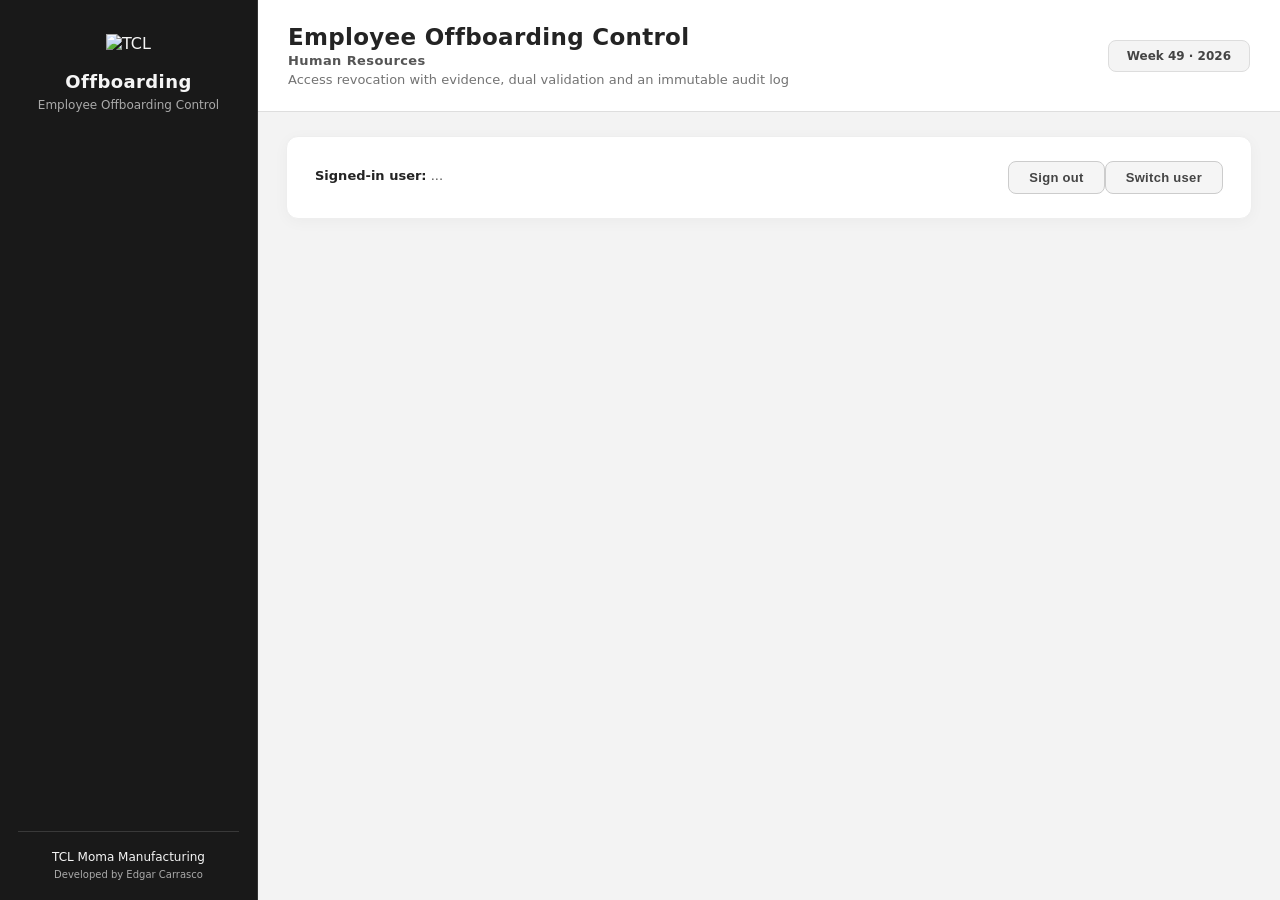
==== commit a35c4252: "checkpoint: UI/estilos + ajustes backend, validado en 10.138.96.13:8081 (prod)" ====
--- a/src/main/resources/static/index.html
+++ b/src/main/resources/static/index.html
@@ -139,8 +139,167 @@
 .other-equip-item .btn-remove-equip:hover{color:#991b1b}
 @media(max-width:700px){header{padding:16px 18px}.header-content{flex-wrap:wrap}.brand-logo{width:90px}.week-indicator{width:100%;text-align:center}.card{padding:18px 16px}main{padding:0 12px}}
 </style>
+<style id="ob-recovered-ui">
+:root {
+    --bg-dark:#f3f3f3;
+    --bg-mid:#e8e8e8;
+    --bg-card:#ffffff;
+    --text-primary:#242424;
+    --text-secondary:#595959;
+    --text-muted:#737373;
+    --accent:#343434;
+    --accent-hover:#171717;
+    --accent-blue:#525252;
+    --accent-blue-hover:#333333;
+    --border:#dcdcdc;
+    --border-light:#eeeeee;
+    --info:#454545;
+    --info-bg:#eeeeee;
+    --radius:12px;
+    --radius-sm:7px;
+    --radius-pill:8px;
+    --shadow-card:0 3px 15px rgba(0,0,0,.035);
+    --shadow-hover:0 5px 20px rgba(0,0,0,.06);
+}
+html { scroll-behavior:smooth; }
+body { background:#f3f3f3; }
+body::before,body::after { display:none; }
+
+#ob-sidebar {
+    position:fixed;
+    inset:0 auto 0 0;
+    width:258px;
+    z-index:100;
+    display:flex;
+    flex-direction:column;
+    background:#191919;
+    color:#f5f5f5;
+    border-right:1px solid #333;
+    padding:30px 18px 20px;
+    overflow-y:auto;
+}
+.ob-brand { text-align:center; padding:4px 0 25px; }
+.ob-brand img { width:184px; height:auto; max-width:100%; }
+.ob-brand strong {
+    display:block;
+    margin-top:18px;
+    font-size:18px;
+    letter-spacing:.4px;
+}
+.ob-brand small {
+    display:block;
+    margin-top:6px;
+    color:#aaa;
+    font-size:12px;
+}
+.ob-nav { display:flex; flex-direction:column; gap:7px; }
+.ob-nav a {
+    color:#ddd;
+    text-decoration:none;
+    padding:12px 14px;
+    border:1px solid transparent;
+    border-radius:8px;
+    font-size:13px;
+    font-weight:600;
+}
+.ob-nav a:hover,.ob-nav a:focus-visible {
+    background:#303030;
+    border-color:#494949;
+    color:white;
+}
+.ob-nav a[hidden] { display:none!important; }
+
+.ob-footer {
+    margin-top:auto;
+    padding-top:28px;
+    text-align:center;
+}
+.ob-footer-inner { border-top:1px solid #393939; padding-top:18px; }
+.ob-footer strong { display:block; font-size:12px; font-weight:500; }
+.ob-footer small { display:block; margin-top:5px; font-size:10px; color:#aaa; }
+
+body > header {
+    margin-left:258px;
+    background:#fff;
+    border-bottom:1px solid #dedede;
+    padding:24px 30px;
+}
+.header-content { max-width:1480px; }
+.header-content > .brand-logo { display:none; }
+header h1 { color:#242424; font-size:23px; }
+header p { color:#737373; }
+.header-department { color:#555; }
+.week-indicator {
+    color:#444;
+    background:#f4f4f4;
+    border:1px solid #ddd;
+    backdrop-filter:none;
+}
+body > main {
+    margin:24px 28px 40px 286px;
+    padding:0;
+    max-width:none;
+}
+.card { scroll-margin-top:20px; }
+.session-card { background:#fff; backdrop-filter:none; }
+.session-actions .logout {
+    color:#444;
+    border:1px solid #ccc;
+    background:#f5f5f5;
+}
+.session-actions .logout:hover { background:#e7e7e7; border-color:#aaa; }
+button:hover { box-shadow:0 3px 10px rgba(0,0,0,.12); }
+input:focus,select:focus,textarea:focus {
+    border-color:#666;
+    box-shadow:0 0 0 3px rgba(0,0,0,.07);
+}
+#log { background:#222; border-color:#333; color:#ddd; }
+
+@media(max-width:1000px) {
+    #ob-sidebar { width:218px; padding-left:14px; padding-right:14px; }
+    .ob-brand img { width:164px; }
+    body > header { margin-left:218px; padding:20px; }
+    body > main { margin-left:238px; margin-right:20px; }
+}
+@media(max-width:760px) {
+    #ob-sidebar { position:relative; width:100%; padding:18px; }
+    .ob-brand { padding-bottom:14px; }
+    .ob-brand img { width:145px; }
+    .ob-brand strong { margin-top:10px; }
+    .ob-nav { flex-direction:row; flex-wrap:wrap; gap:4px; }
+    .ob-nav a { padding:9px 10px; font-size:12px; }
+    .ob-footer { padding-top:16px; }
+    .ob-footer-inner { padding-top:12px; }
+    body > header { margin-left:0; padding:18px; }
+    body > main { margin:18px 12px 30px; }
+    .session-actions { flex-wrap:wrap; }
+}
+</style>
 </head>
 <body>
+<aside id="ob-sidebar" aria-label="Main navigation">
+    <div class="ob-brand">
+        <img src="/images/tcl-logo.svg" alt="TCL">
+        <strong>Offboarding</strong>
+        <small>Employee Offboarding Control</small>
+    </div>
+
+    <nav class="ob-nav">
+        <a hidden href="#seccion_captura" data-ob-section="seccion_captura">Register offboarding</a>
+        <a hidden href="#seccion_registros_rh" data-ob-section="seccion_registros_rh">Session records</a>
+        <a hidden href="#seccion_casos" data-ob-section="seccion_casos">Cases and tasks</a>
+        <a hidden href="#seccion_usuarios" data-ob-section="seccion_usuarios">Users</a>
+        <a hidden href="#seccion_auditoria" data-ob-section="seccion_auditoria">Audit log</a>
+        <a hidden href="#seccion_log" data-ob-section="seccion_log">Activity</a>
+    </nav>
+
+    <div class="ob-footer">
+        <div class="ob-footer-inner">
+            <strong>TCL Moma Manufacturing</strong>
+            <small>Developed by Edgar Carrasco</small>
+        </div>
+    </div>
+</aside>
 <header>
 <div class="header-content">
 <img src="/images/tcl-logo.svg" class="brand-logo" alt="TCL">
@@ -1051,6 +1210,42 @@
 }
 init();
 </script>
+<script id="ob-navigation">
+(function () {
+    const links = document.querySelectorAll('[data-ob-section]');
+
+    function updateNavigation() {
+        links.forEach(function (link) {
+            const section = document.getElementById(link.dataset.obSection);
+            link.hidden = !section || section.classList.contains('hidden');
+        });
+    }
+
+    const observer = new MutationObserver(updateNavigation);
+
+    links.forEach(function (link) {
+        const section = document.getElementById(link.dataset.obSection);
+        if (section) {
+            observer.observe(section, {
+                attributes: true,
+                attributeFilter: ['class']
+            });
+        }
+    });
+
+    updateNavigation();
+
+    // Usa el mismo cierre de sesion real del formulario original.
+    const logoutForm = document.querySelector('.session-actions form[action="/logout"]');
+    if (logoutForm) {
+        const switchButton = document.createElement('button');
+        switchButton.type = 'submit';
+        switchButton.className = 'logout';
+        switchButton.textContent = 'Switch user';
+        logoutForm.appendChild(switchButton);
+    }
+})();
+</script>
 </body>
 </html>
 
